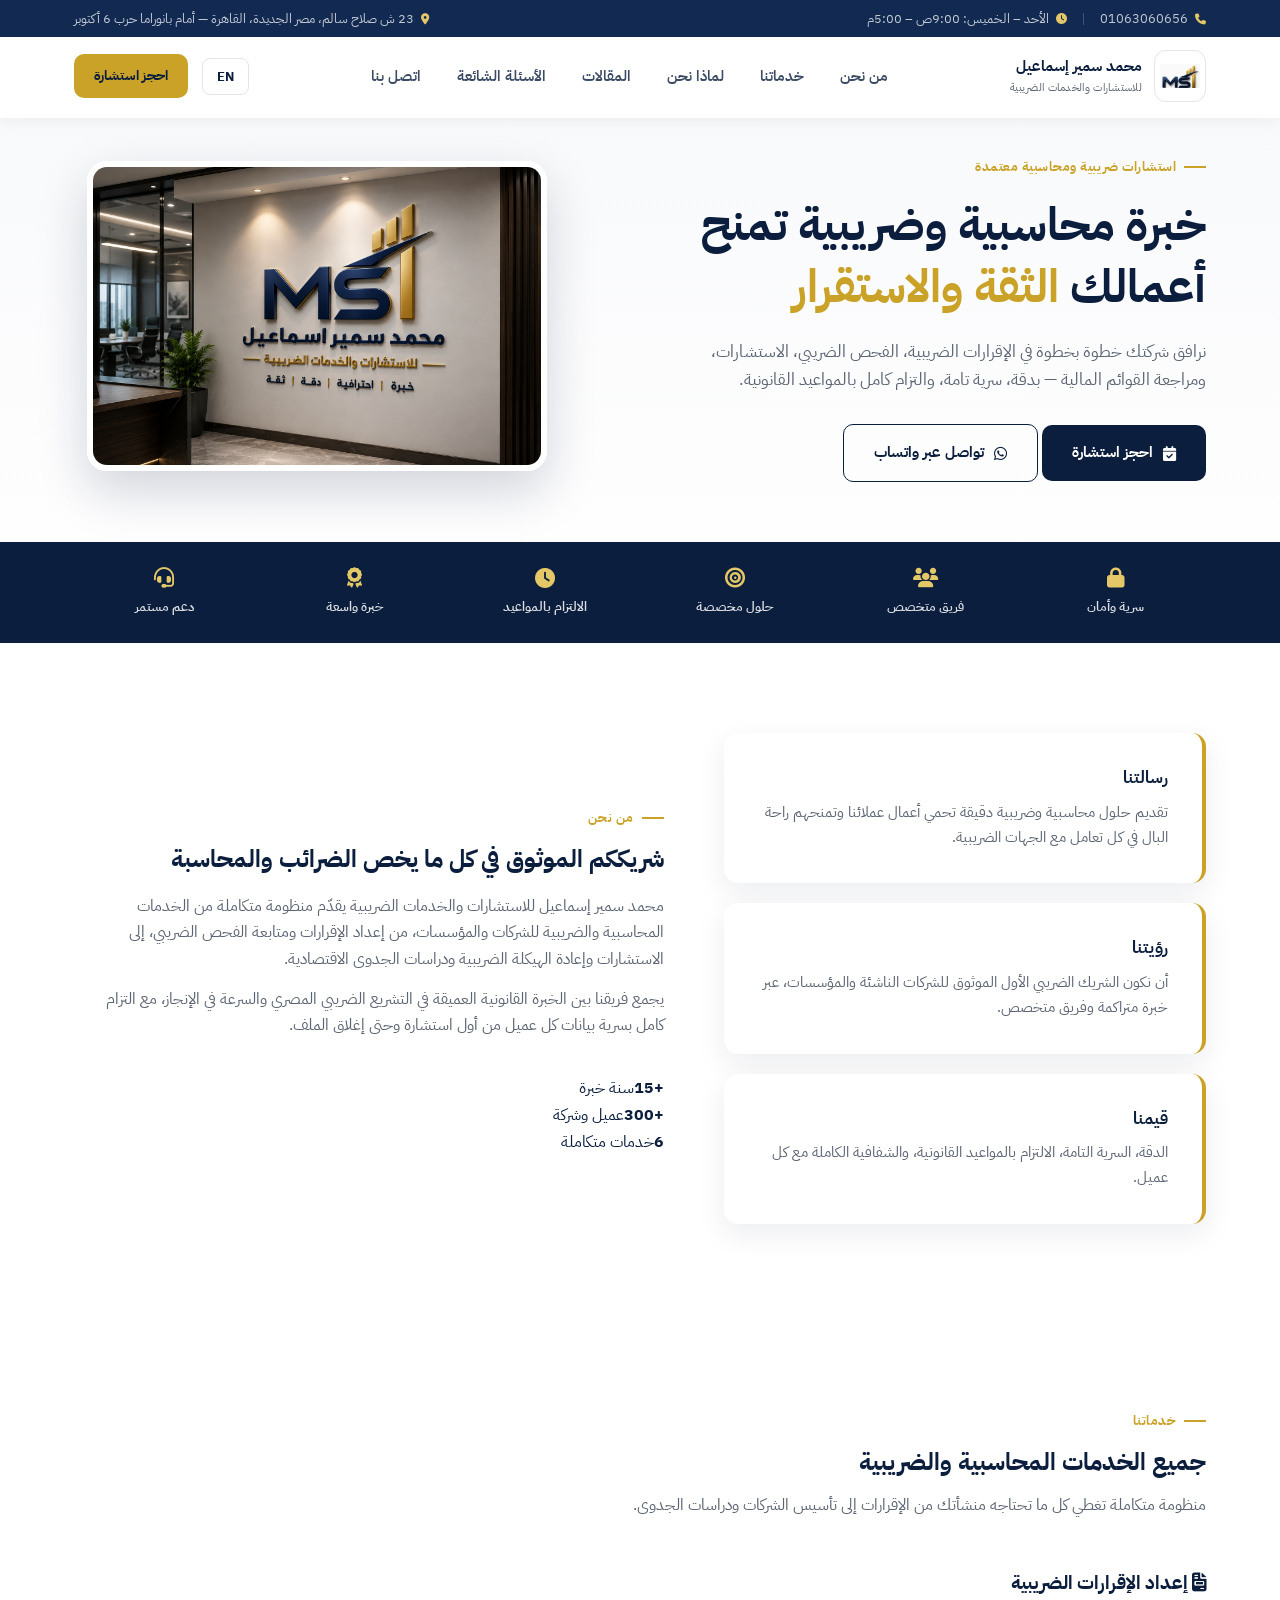
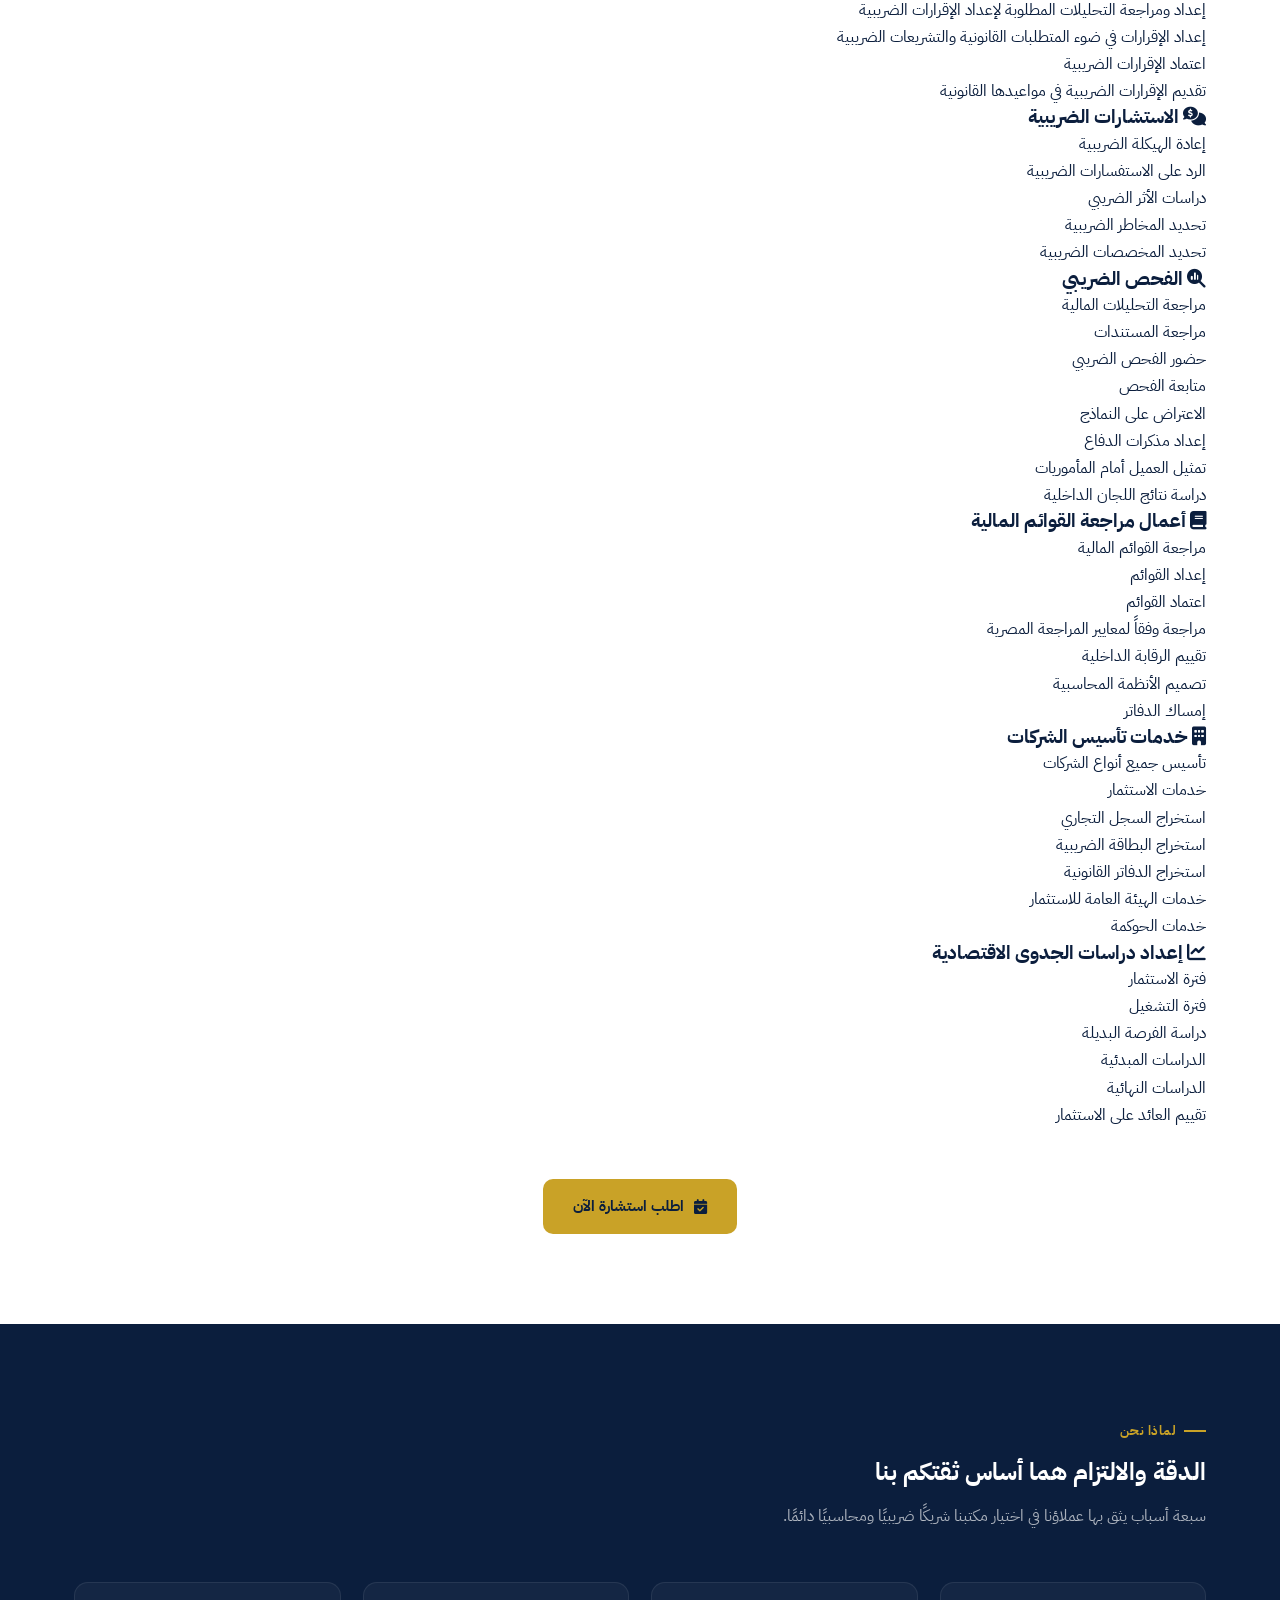
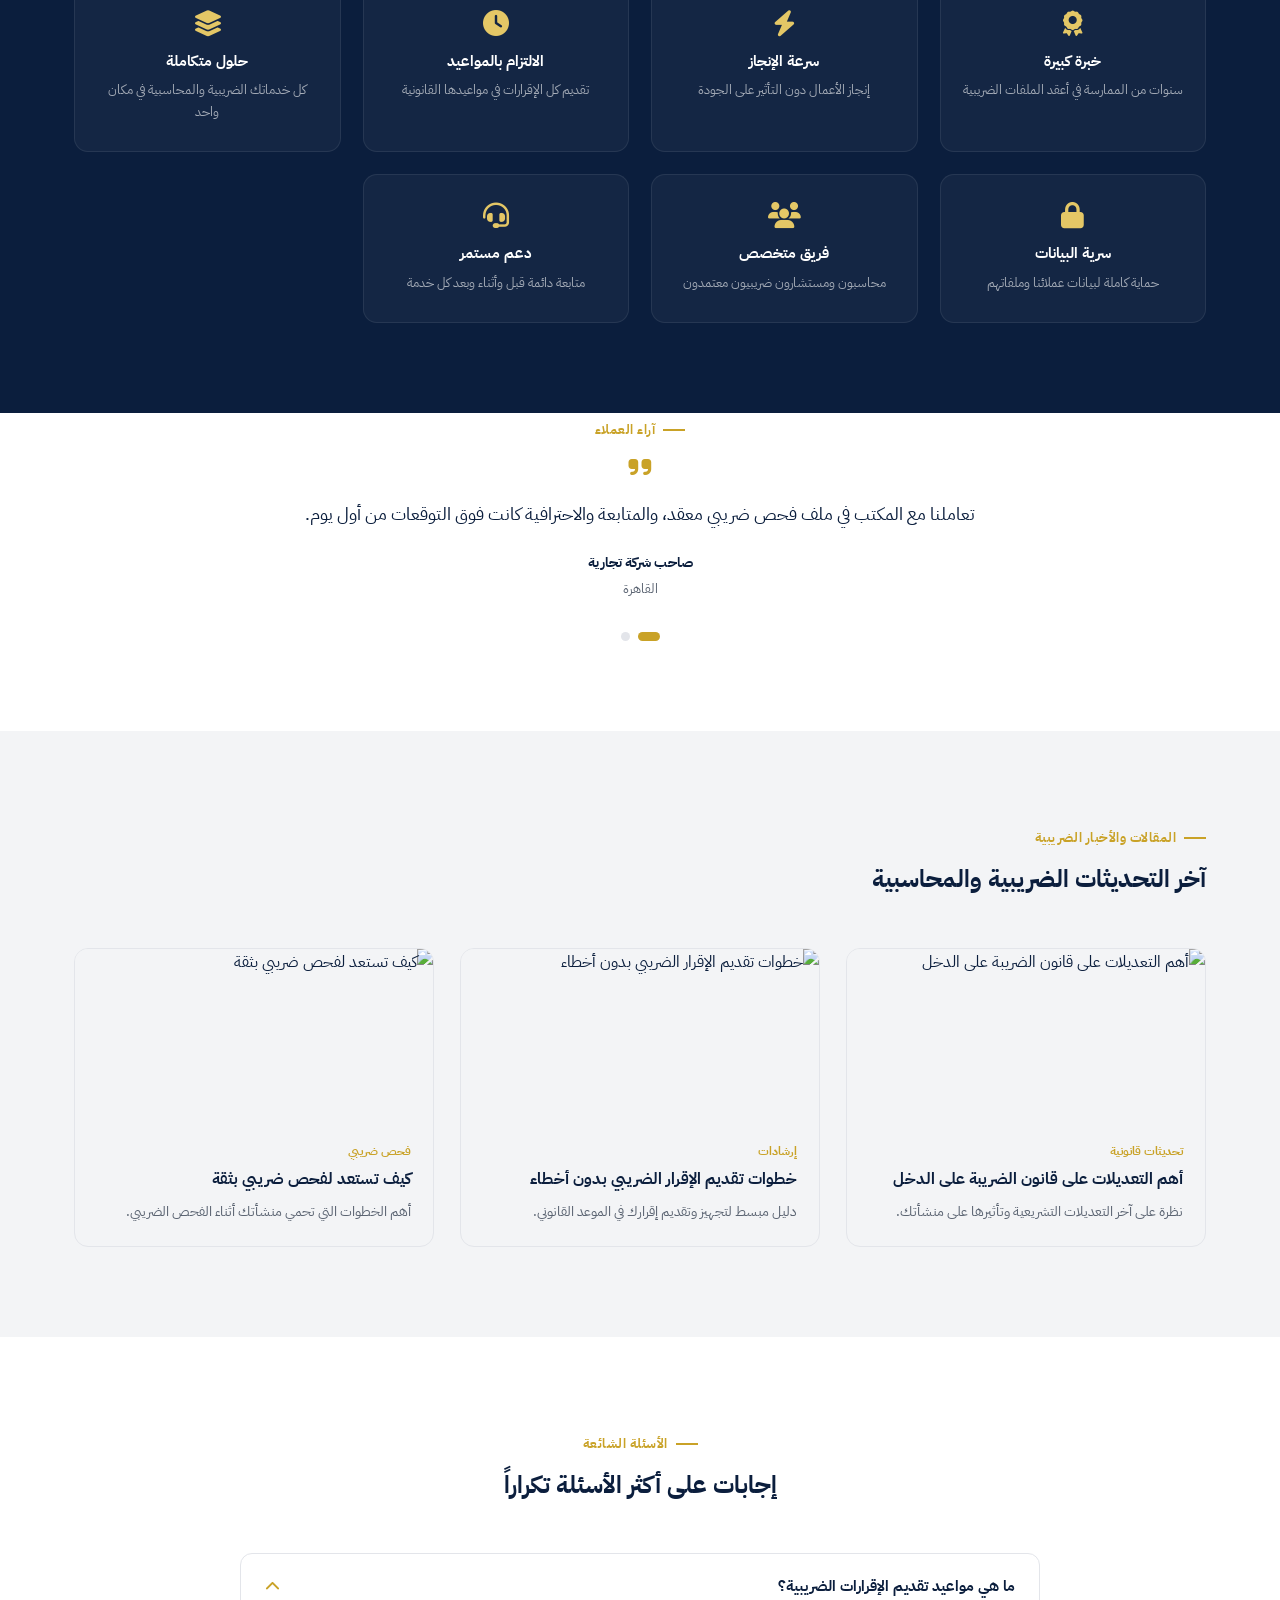
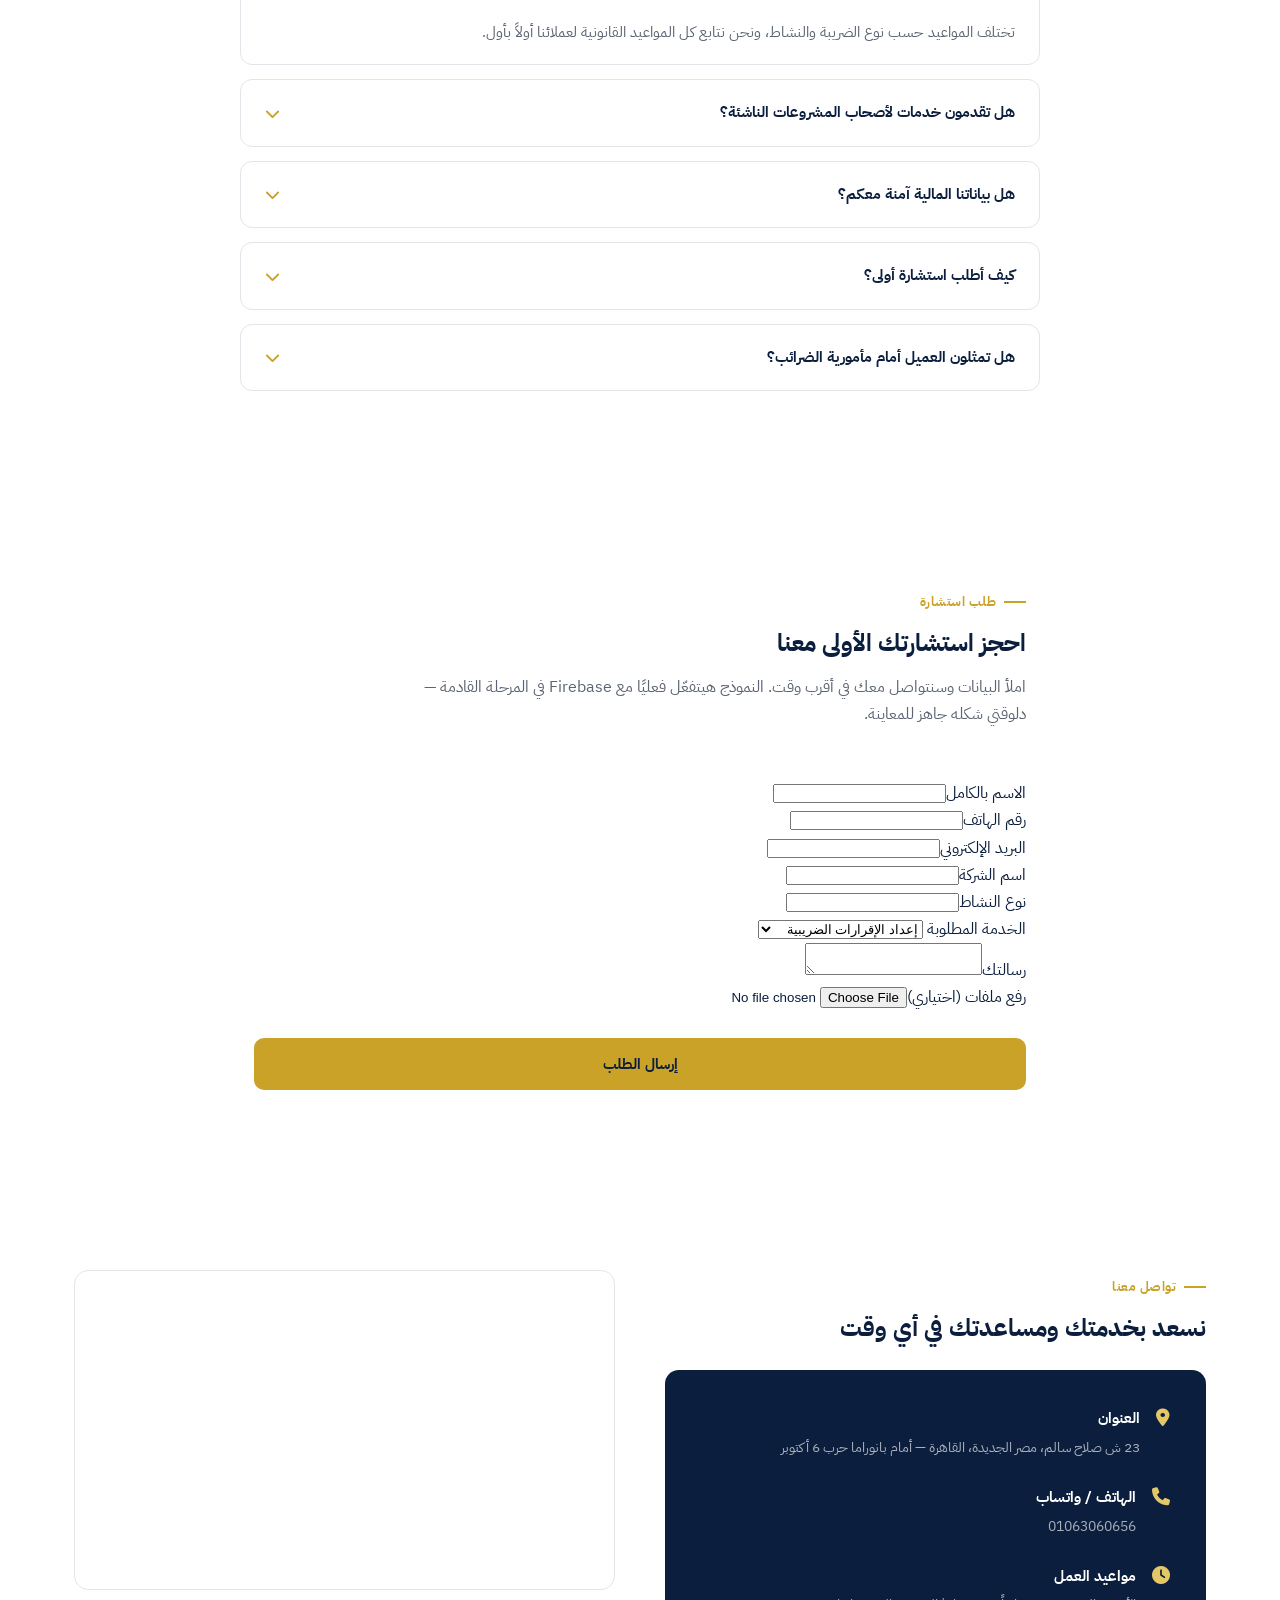
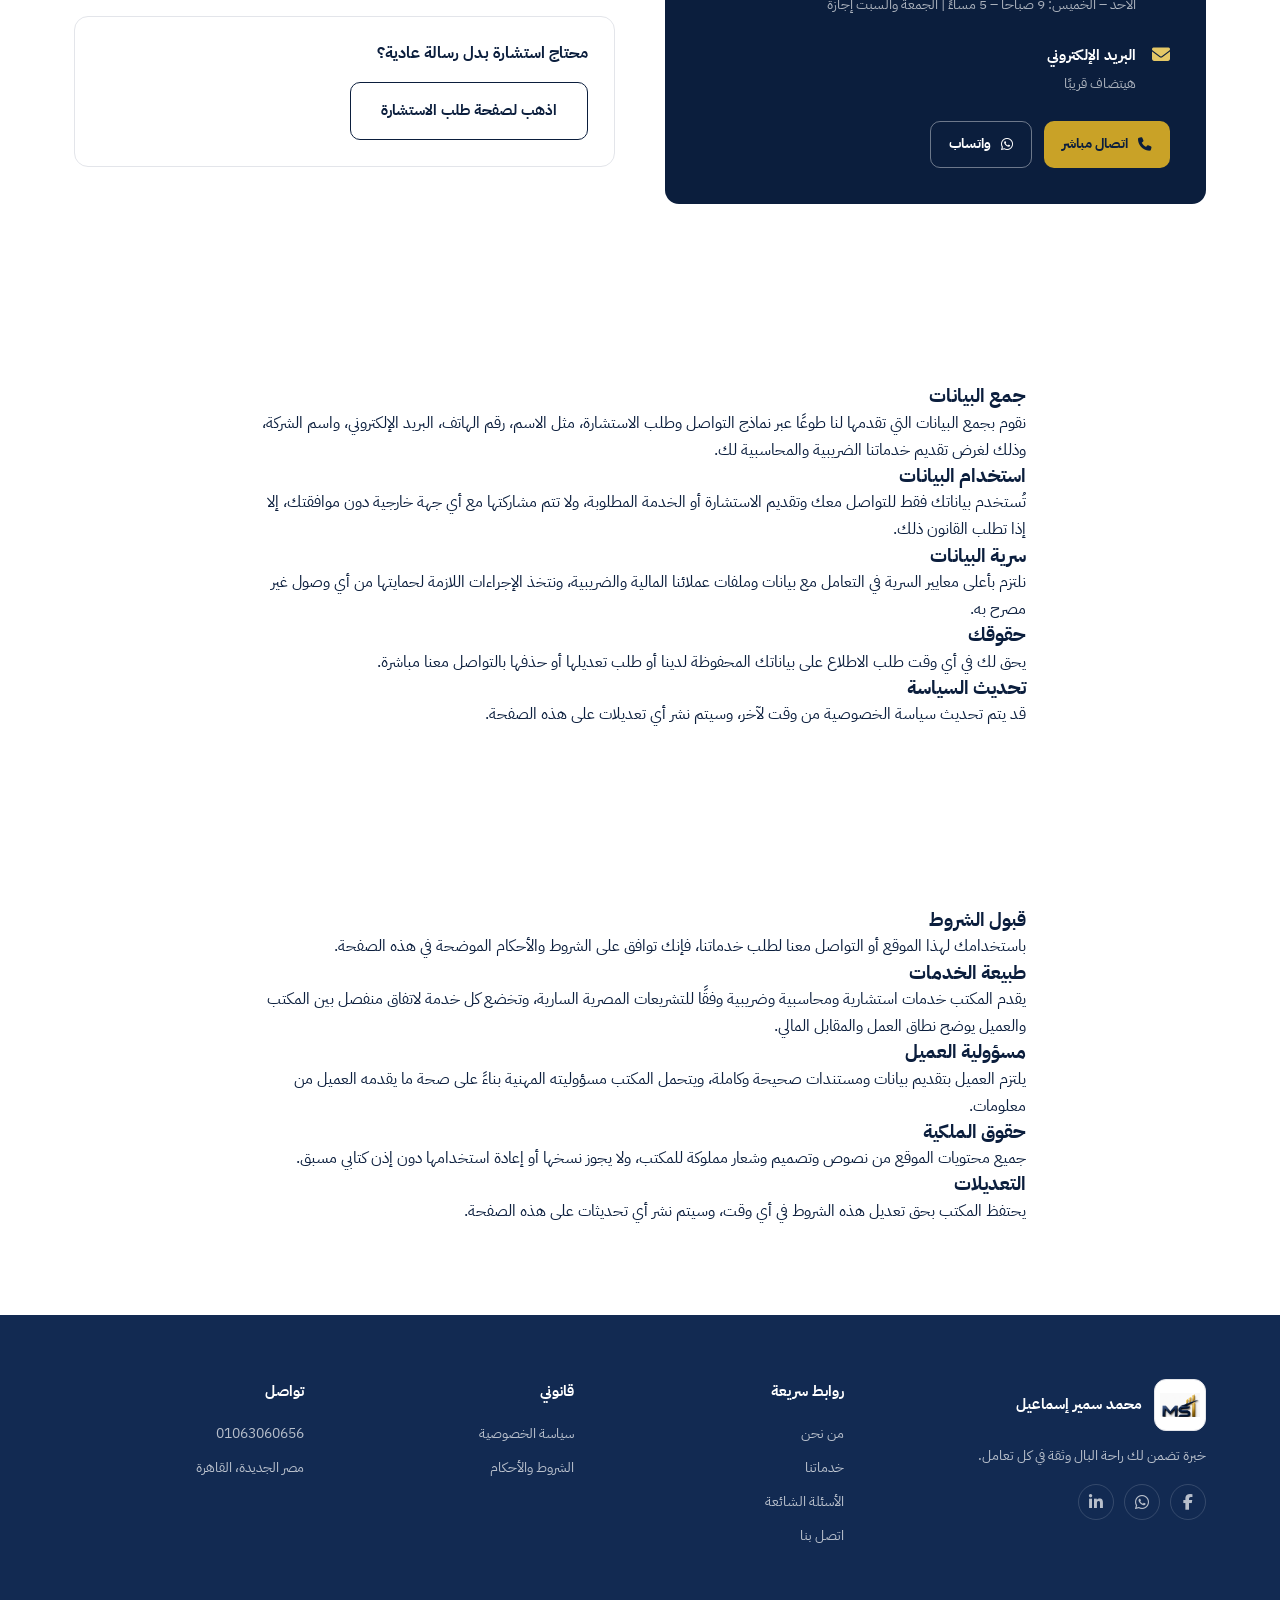
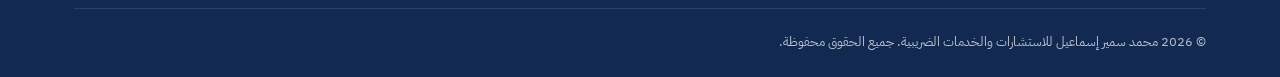
==== index.html @ 4982d49f "Add files via upload" ====
<!DOCTYPE html>
<html lang="ar" dir="rtl">
<head>
<meta charset="UTF-8">
<meta name="viewport" content="width=device-width, initial-scale=1.0">
<title>محمد سمير إسماعيل للاستشارات والخدمات الضريبية</title>
<meta name="description" content="خبرة محاسبية وضريبية تمنح أعمالك الثقة والاستقرار — إقرارات ضريبية، استشارات، فحص ضريبي، مراجعة قوائم مالية، تأسيس شركات، دراسات جدوى.">
<link rel="preconnect" href="https://fonts.googleapis.com">
<link href="https://fonts.googleapis.com/css2?family=IBM+Plex+Sans+Arabic:wght@300;400;500;600;700&display=swap" rel="stylesheet">
<link rel="stylesheet" href="https://cdnjs.cloudflare.com/ajax/libs/font-awesome/6.5.1/css/all.min.css">
<link rel="stylesheet" href="style.css">
<link rel="canonical" href="https://mohamed-samir-office.vercel.app/">
<meta property="og:type" content="website">
<meta property="og:title" content="محمد سمير إسماعيل للاستشارات والخدمات الضريبية">
<meta property="og:description" content="خبرة محاسبية وضريبية تمنح أعمالك الثقة والاستقرار — إقرارات ضريبية، استشارات، فحص ضريبي، مراجعة قوائم مالية، تأسيس شركات، ودراسات جدوى.">
<meta property="og:url" content="https://mohamed-samir-office.vercel.app/">
<meta property="og:locale" content="ar_EG">
<meta property="og:site_name" content="محمد سمير إسماعيل للاستشارات والخدمات الضريبية">
<meta name="twitter:card" content="summary_large_image">
<meta name="twitter:title" content="محمد سمير إسماعيل للاستشارات والخدمات الضريبية">
<meta name="twitter:description" content="خبرة محاسبية وضريبية تمنح أعمالك الثقة والاستقرار — إقرارات ضريبية، استشارات، فحص ضريبي، مراجعة قوائم مالية، تأسيس شركات، ودراسات جدوى.">

<script type="application/ld+json">
{
  "@context": "https://schema.org",
  "@type": "AccountingService",
  "name": "محمد سمير إسماعيل للاستشارات والخدمات الضريبية",
  "image": "https://mohamed-samir-office.vercel.app/logo.png",
  "telephone": "+201063060656",
  "address": {
    "@type": "PostalAddress",
    "streetAddress": "23 ش صلاح سالم، أمام بانوراما حرب 6 أكتوبر",
    "addressLocality": "مصر الجديدة، القاهرة",
    "addressCountry": "EG"
  },
  "openingHoursSpecification": {
    "@type": "OpeningHoursSpecification",
    "dayOfWeek": ["Sunday","Monday","Tuesday","Wednesday","Thursday"],
    "opens": "09:00",
    "closes": "17:00"
  },
  "url": "https://mohamed-samir-office.vercel.app/"
}
</script>
</head>
<body>

<!-- ===== HEADER ===== -->
<!-- ===== UTILITY BAR ===== -->
<div class="utility-bar">
  <div class="container utility-inner">
    <div class="utility-group">
      <a href="tel:01063060656"><i class="fa-solid fa-phone"></i> 01063060656</a>
      <span class="u-sep"></span>
      <span><i class="fa-solid fa-clock"></i> <span data-i18n="uHours">الأحد – الخميس: 9:00ص – 5:00م</span></span>
    </div>
    <div class="utility-group">
      <span><i class="fa-solid fa-location-dot"></i> <span data-i18n="uAddr">23 ش صلاح سالم، مصر الجديدة، القاهرة — أمام بانوراما حرب 6 أكتوبر</span></span>
    </div>
  </div>
</div>
<header id="siteHeader">
  <div class="container header-inner">
    <a href="#" class="logo">
      <div class="logo-mark"><img src="logo-icon.png" alt="محمد سمير إسماعيل"></div>
      <div class="logo-text">
        <strong data-i18n="brand1">محمد سمير إسماعيل</strong>
        <span data-i18n="brand2">للاستشارات والخدمات الضريبية</span>
      </div>
    </a>
    <nav class="main-nav" id="mainNav">
      <a href="#about" data-i18n="nav1">من نحن</a>
      <a href="#services" data-i18n="nav2">خدماتنا</a>
      <a href="#why" data-i18n="nav3">لماذا نحن</a>
      <a href="#articles" data-i18n="nav4">المقالات</a>
      <a href="#faq" data-i18n="nav5">الأسئلة الشائعة</a>
      <a href="#contact" data-i18n="nav6">اتصل بنا</a>
    </nav>
    <div class="header-actions">
      <button class="lang-toggle" id="langToggle">EN</button>
      <a href="#consult" class="btn btn-gold" style="padding:11px 20px;font-size:13.5px;" data-i18n="navCta">احجز استشارة</a>
      <button class="burger" id="burgerBtn"><i class="fa-solid fa-bars"></i></button>
    </div>
  </div>
</header>

<!-- ===== HERO ===== -->
<section class="hero-v2">
  <div class="container hero-grid-v2">
    <div class="hero-v2-text">
      <div class="eyebrow" data-i18n="heroEyebrow">استشارات ضريبية ومحاسبية معتمدة</div>
      <h1 data-i18n="heroTitle">خبرة محاسبية وضريبية تمنح أعمالك <em>الثقة والاستقرار</em></h1>
      <p class="lead" data-i18n="heroLead">نرافق شركتك خطوة بخطوة في الإقرارات الضريبية، الفحص الضريبي، الاستشارات، ومراجعة القوائم المالية — بدقة، سرية تامة، والتزام كامل بالمواعيد القانونية.</p>
      <div class="hero-cta">
        <a href="#consult" class="btn btn-navy" data-i18n="heroBtn1"><i class="fa-solid fa-calendar-check"></i> احجز استشارة</a>
        <a href="https://wa.me/201063060656" target="_blank" class="btn btn-outline-navy2" data-i18n="heroBtn2"><i class="fa-brands fa-whatsapp"></i> تواصل عبر واتساب</a>
      </div>
    </div>
    <div class="hero-v2-art">
      <img src="office-photo.png" alt="مكتب محمد سمير إسماعيل" class="hero-photo">
    </div>
  </div>
  <div class="hero-features">
    <div class="container hero-features-grid">
      <div class="hf-item"><i class="fa-solid fa-lock"></i><span data-i18n="hf1">سرية وأمان</span></div>
      <div class="hf-item"><i class="fa-solid fa-users"></i><span data-i18n="hf2">فريق متخصص</span></div>
      <div class="hf-item"><i class="fa-solid fa-bullseye"></i><span data-i18n="hf3">حلول مخصصة</span></div>
      <div class="hf-item"><i class="fa-solid fa-clock"></i><span data-i18n="hf4">الالتزام بالمواعيد</span></div>
      <div class="hf-item"><i class="fa-solid fa-award"></i><span data-i18n="hf5">خبرة واسعة</span></div>
      <div class="hf-item"><i class="fa-solid fa-headset"></i><span data-i18n="hf6">دعم مستمر</span></div>
    </div>
  </div>
</section>
<section class="section" id="about">
  <div class="container about-grid">
    <div class="about-cards">
      <div class="about-card">
        <h3 data-i18n="aboutCard1T">رسالتنا</h3>
        <p data-i18n="aboutCard1P">تقديم حلول محاسبية وضريبية دقيقة تحمي أعمال عملائنا وتمنحهم راحة البال في كل تعامل مع الجهات الضريبية.</p>
      </div>
      <div class="about-card">
        <h3 data-i18n="aboutCard2T">رؤيتنا</h3>
        <p data-i18n="aboutCard2P">أن نكون الشريك الضريبي الأول الموثوق للشركات الناشئة والمؤسسات، عبر خبرة متراكمة وفريق متخصص.</p>
      </div>
      <div class="about-card">
        <h3 data-i18n="aboutCard3T">قيمنا</h3>
        <p data-i18n="aboutCard3P">الدقة، السرية التامة، الالتزام بالمواعيد القانونية، والشفافية الكاملة مع كل عميل.</p>
      </div>
    </div>
    <div>
      <div class="eyebrow" data-i18n="aboutEyebrow">من نحن</div>
      <h2 data-i18n="aboutTitle">شريككم الموثوق في كل ما يخص الضرائب والمحاسبة</h2>
      <p style="color:var(--text-muted);margin-top:18px;font-size:15.5px;" data-i18n="aboutBody1">
        محمد سمير إسماعيل للاستشارات والخدمات الضريبية يقدّم منظومة متكاملة من الخدمات المحاسبية والضريبية للشركات والمؤسسات، من إعداد الإقرارات ومتابعة الفحص الضريبي، إلى الاستشارات وإعادة الهيكلة الضريبية ودراسات الجدوى الاقتصادية.
      </p>
      <p style="color:var(--text-muted);margin-top:14px;font-size:15.5px;" data-i18n="aboutBody2">
        يجمع فريقنا بين الخبرة القانونية العميقة في التشريع الضريبي المصري والسرعة في الإنجاز، مع التزام كامل بسرية بيانات كل عميل من أول استشارة وحتى إغلاق الملف.
      </p>
      <div class="hero-stats" style="margin-top:36px;">
        <div><strong>+15</strong><span data-i18n="stat1">سنة خبرة</span></div>
        <div><strong>+300</strong><span data-i18n="stat2">عميل وشركة</span></div>
        <div><strong>6</strong><span data-i18n="stat3">خدمات متكاملة</span></div>
      </div>
    </div>
  </div>
</section>
<section class="section" id="services">
  <div class="container">
    <div class="section-head">
      <div class="eyebrow" data-i18n="servicesEyebrow">خدماتنا</div>
      <h2 data-i18n="servicesTitle">جميع الخدمات المحاسبية والضريبية</h2>
      <p data-i18n="servicesLead">منظومة متكاملة تغطي كل ما تحتاجه منشأتك من الإقرارات إلى تأسيس الشركات ودراسات الجدوى.</p>
    </div>

    <div class="service-detail-block">
      <h3><i class="fa-solid fa-file-invoice"></i> <span data-i18n="sv1T">إعداد الإقرارات الضريبية</span></h3>
      <ul>
        <li data-i18n="sv1a">إعداد ومراجعة التحليلات المطلوبة لإعداد الإقرارات الضريبية</li>
        <li data-i18n="sv1b">إعداد الإقرارات في ضوء المتطلبات القانونية والتشريعات الضريبية</li>
        <li data-i18n="sv1c">اعتماد الإقرارات الضريبية</li>
        <li data-i18n="sv1d">تقديم الإقرارات الضريبية في مواعيدها القانونية</li>
      </ul>
    </div>

    <div class="service-detail-block">
      <h3><i class="fa-solid fa-comments-dollar"></i> <span data-i18n="sv2T">الاستشارات الضريبية</span></h3>
      <ul>
        <li data-i18n="sv2a">إعادة الهيكلة الضريبية</li>
        <li data-i18n="sv2b">الرد على الاستفسارات الضريبية</li>
        <li data-i18n="sv2c">دراسات الأثر الضريبي</li>
        <li data-i18n="sv2d">تحديد المخاطر الضريبية</li>
        <li data-i18n="sv2e">تحديد المخصصات الضريبية</li>
      </ul>
    </div>

    <div class="service-detail-block">
      <h3><i class="fa-solid fa-magnifying-glass-chart"></i> <span data-i18n="sv3T">الفحص الضريبي</span></h3>
      <ul>
        <li data-i18n="sv3a">مراجعة التحليلات المالية</li>
        <li data-i18n="sv3b">مراجعة المستندات</li>
        <li data-i18n="sv3c">حضور الفحص الضريبي</li>
        <li data-i18n="sv3d">متابعة الفحص</li>
        <li data-i18n="sv3e">الاعتراض على النماذج</li>
        <li data-i18n="sv3f">إعداد مذكرات الدفاع</li>
        <li data-i18n="sv3g">تمثيل العميل أمام المأموريات</li>
        <li data-i18n="sv3h">دراسة نتائج اللجان الداخلية</li>
      </ul>
    </div>

    <div class="service-detail-block">
      <h3><i class="fa-solid fa-book"></i> <span data-i18n="sv4T">أعمال مراجعة القوائم المالية</span></h3>
      <ul>
        <li data-i18n="sv4a">مراجعة القوائم المالية</li>
        <li data-i18n="sv4b">إعداد القوائم</li>
        <li data-i18n="sv4c">اعتماد القوائم</li>
        <li data-i18n="sv4d">مراجعة وفقاً لمعايير المراجعة المصرية</li>
        <li data-i18n="sv4e">تقييم الرقابة الداخلية</li>
        <li data-i18n="sv4f">تصميم الأنظمة المحاسبية</li>
        <li data-i18n="sv4g">إمساك الدفاتر</li>
      </ul>
    </div>

    <div class="service-detail-block">
      <h3><i class="fa-solid fa-building"></i> <span data-i18n="sv5T">خدمات تأسيس الشركات</span></h3>
      <ul>
        <li data-i18n="sv5a">تأسيس جميع أنواع الشركات</li>
        <li data-i18n="sv5b">خدمات الاستثمار</li>
        <li data-i18n="sv5c">استخراج السجل التجاري</li>
        <li data-i18n="sv5d">استخراج البطاقة الضريبية</li>
        <li data-i18n="sv5e">استخراج الدفاتر القانونية</li>
        <li data-i18n="sv5f">خدمات الهيئة العامة للاستثمار</li>
        <li data-i18n="sv5g">خدمات الحوكمة</li>
      </ul>
    </div>

    <div class="service-detail-block">
      <h3><i class="fa-solid fa-chart-line"></i> <span data-i18n="sv6T">إعداد دراسات الجدوى الاقتصادية</span></h3>
      <ul>
        <li data-i18n="sv6a">فترة الاستثمار</li>
        <li data-i18n="sv6b">فترة التشغيل</li>
        <li data-i18n="sv6c">دراسة الفرصة البديلة</li>
        <li data-i18n="sv6d">الدراسات المبدئية</li>
        <li data-i18n="sv6e">الدراسات النهائية</li>
        <li data-i18n="sv6f">تقييم العائد على الاستثمار</li>
      </ul>
    </div>

    <div style="text-align:center;margin-top:50px;">
      <a href="#consult" class="btn btn-gold" data-i18n="servicesCta"><i class="fa-solid fa-calendar-check"></i> اطلب استشارة الآن</a>
    </div>
  </div>
</section>
<section class="section why" id="why">
  <div class="container">
    <div class="section-head">
      <div class="eyebrow" data-i18n="whyEyebrow">لماذا نحن</div>
      <h2 data-i18n="whyTitle">الدقة والالتزام هما أساس ثقتكم بنا</h2>
      <p data-i18n="whyLead">سبعة أسباب يثق بها عملاؤنا في اختيار مكتبنا شريكًا ضريبيًا ومحاسبيًا دائمًا.</p>
    </div>
    <div class="why-grid">
      <div class="why-card"><i class="fa-solid fa-award"></i><h3 data-i18n="w1T">خبرة كبيرة</h3><p data-i18n="w1P">سنوات من الممارسة في أعقد الملفات الضريبية</p></div>
      <div class="why-card"><i class="fa-solid fa-bolt"></i><h3 data-i18n="w2T">سرعة الإنجاز</h3><p data-i18n="w2P">إنجاز الأعمال دون التأثير على الجودة</p></div>
      <div class="why-card"><i class="fa-solid fa-clock"></i><h3 data-i18n="w3T">الالتزام بالمواعيد</h3><p data-i18n="w3P">تقديم كل الإقرارات في مواعيدها القانونية</p></div>
      <div class="why-card"><i class="fa-solid fa-layer-group"></i><h3 data-i18n="w4T">حلول متكاملة</h3><p data-i18n="w4P">كل خدماتك الضريبية والمحاسبية في مكان واحد</p></div>
      <div class="why-card"><i class="fa-solid fa-lock"></i><h3 data-i18n="w5T">سرية البيانات</h3><p data-i18n="w5P">حماية كاملة لبيانات عملائنا وملفاتهم</p></div>
      <div class="why-card"><i class="fa-solid fa-users"></i><h3 data-i18n="w6T">فريق متخصص</h3><p data-i18n="w6P">محاسبون ومستشارون ضريبيون معتمدون</p></div>
      <div class="why-card"><i class="fa-solid fa-headset"></i><h3 data-i18n="w7T">دعم مستمر</h3><p data-i18n="w7P">متابعة دائمة قبل وأثناء وبعد كل خدمة</p></div>
    </div>
  </div>
</section>
<section class="section" style="padding-top:0;">
  <div class="container testi-wrap">
    <div class="eyebrow" style="justify-content:center;" data-i18n="testiEyebrow">آراء العملاء</div>
    <div id="testiSlider">
      <div class="testi-slide active">
        <i class="fa-solid fa-quote-right quote"></i>
        <p data-i18n="t1">تعاملنا مع المكتب في ملف فحص ضريبي معقد، والمتابعة والاحترافية كانت فوق التوقعات من أول يوم.</p>
        <div class="testi-name"><strong data-i18n="t1n">صاحب شركة تجارية</strong><span data-i18n="t1r">القاهرة</span></div>
      </div>
      <div class="testi-slide">
        <i class="fa-solid fa-quote-right quote"></i>
        <p data-i18n="t2">دقة في إعداد الإقرارات والتزام تام بالمواعيد، ما وفر علينا وقت ومجهود كبير كل ربع سنة.</p>
        <div class="testi-name"><strong data-i18n="t2n">مدير مالي</strong><span data-i18n="t2r">مصر الجديدة</span></div>
      </div>
    </div>
    <div class="testi-dots" id="testiDots"></div>
  </div>
</section>
<section class="section faq" id="articles">
  <div class="container">
    <div class="section-head">
      <div class="eyebrow" data-i18n="artEyebrow">المقالات والأخبار الضريبية</div>
      <h2 data-i18n="artTitle">آخر التحديثات الضريبية والمحاسبية</h2>
    </div>
    <div class="articles-grid">
      <div class="article-card">
        <div class="article-thumb"><img src="https://picsum.photos/seed/tax-law/600/400" alt="أهم التعديلات على قانون الضريبة على الدخل" loading="lazy"></div>
        <div class="article-body">
          <span class="article-tag" data-i18n="art1tag">تحديثات قانونية</span>
          <h3 data-i18n="art1T">أهم التعديلات على قانون الضريبة على الدخل</h3>
          <p data-i18n="art1P">نظرة على آخر التعديلات التشريعية وتأثيرها على منشأتك.</p>
        </div>
      </div>
      <div class="article-card">
        <div class="article-thumb"><img src="https://picsum.photos/seed/tax-return/600/400" alt="خطوات تقديم الإقرار الضريبي بدون أخطاء" loading="lazy"></div>
        <div class="article-body">
          <span class="article-tag" data-i18n="art2tag">إرشادات</span>
          <h3 data-i18n="art2T">خطوات تقديم الإقرار الضريبي بدون أخطاء</h3>
          <p data-i18n="art2P">دليل مبسط لتجهيز وتقديم إقرارك في الموعد القانوني.</p>
        </div>
      </div>
      <div class="article-card">
        <div class="article-thumb"><img src="https://picsum.photos/seed/tax-audit/600/400" alt="كيف تستعد لفحص ضريبي بثقة" loading="lazy"></div>
        <div class="article-body">
          <span class="article-tag" data-i18n="art3tag">فحص ضريبي</span>
          <h3 data-i18n="art3T">كيف تستعد لفحص ضريبي بثقة</h3>
          <p data-i18n="art3P">أهم الخطوات التي تحمي منشأتك أثناء الفحص الضريبي.</p>
        </div>
      </div>
    </div>
  </div>
</section>
<section class="section" id="faq">
  <div class="container">
    <div class="section-head" style="margin-inline:auto;text-align:center;">
      <div class="eyebrow" style="justify-content:center;" data-i18n="faqEyebrow">الأسئلة الشائعة</div>
      <h2 data-i18n="faqTitle">إجابات على أكثر الأسئلة تكراراً</h2>
    </div>
    <div class="faq-list">
      <div class="faq-item open">
        <div class="faq-q"><span data-i18n="faq1q">ما هي مواعيد تقديم الإقرارات الضريبية؟</span><i class="fa-solid fa-chevron-down"></i></div>
        <div class="faq-a"><p data-i18n="faq1a">تختلف المواعيد حسب نوع الضريبة والنشاط، ونحن نتابع كل المواعيد القانونية لعملائنا أولاً بأول.</p></div>
      </div>
      <div class="faq-item">
        <div class="faq-q"><span data-i18n="faq2q">هل تقدمون خدمات لأصحاب المشروعات الناشئة؟</span><i class="fa-solid fa-chevron-down"></i></div>
        <div class="faq-a"><p data-i18n="faq2a">نعم، نقدم خدمات تأسيس متكاملة واستشارات ضريبية مناسبة لحجم كل نشاط.</p></div>
      </div>
      <div class="faq-item">
        <div class="faq-q"><span data-i18n="faq3q">هل بياناتنا المالية آمنة معكم؟</span><i class="fa-solid fa-chevron-down"></i></div>
        <div class="faq-a"><p data-i18n="faq3a">سرية البيانات من أهم أولوياتنا، ونلتزم بأعلى معايير حماية بيانات عملائنا.</p></div>
      </div>
      <div class="faq-item">
        <div class="faq-q"><span data-i18n="faq4q">كيف أطلب استشارة أولى؟</span><i class="fa-solid fa-chevron-down"></i></div>
        <div class="faq-a"><p data-i18n="faq4a">تقدر تملأ نموذج طلب الاستشارة من صفحة "طلب استشارة" أو تتواصل معنا مباشرة على واتساب.</p></div>
      </div>
      <div class="faq-item">
        <div class="faq-q"><span data-i18n="faq5q">هل تمثلون العميل أمام مأمورية الضرائب؟</span><i class="fa-solid fa-chevron-down"></i></div>
        <div class="faq-a"><p data-i18n="faq5a">نعم، نتابع الفحص الضريبي بالكامل ونمثل العميل أمام المأموريات المختصة.</p></div>
      </div>
    </div>
  </div>
</section>
<section class="section" id="consult">
  <div class="container" style="max-width:820px;">
    <div class="section-head">
      <div class="eyebrow" data-i18n="consultEyebrow">طلب استشارة</div>
      <h2 data-i18n="consultTitle">احجز استشارتك الأولى معنا</h2>
      <p data-i18n="consultLead">املأ البيانات وسنتواصل معك في أقرب وقت. النموذج هيتفعّل فعليًا مع Firebase في المرحلة القادمة — دلوقتي شكله جاهز للمعاينة.</p>
    </div>
    <form onsubmit="event.preventDefault(); alert('سيتم تفعيل الإرسال الفعلي بعد ربط Firebase في المرحلة القادمة');">
      <div class="form-grid">
        <div class="form-field"><label data-i18n="fName">الاسم بالكامل</label><input type="text" required></div>
        <div class="form-field"><label data-i18n="fPhone">رقم الهاتف</label><input type="tel" required></div>
        <div class="form-field"><label data-i18n="fEmail">البريد الإلكتروني</label><input type="email"></div>
        <div class="form-field"><label data-i18n="fCompany">اسم الشركة</label><input type="text"></div>
        <div class="form-field"><label data-i18n="fActivity">نوع النشاط</label><input type="text"></div>
        <div class="form-field">
          <label data-i18n="fService">الخدمة المطلوبة</label>
          <select>
            <option data-i18n="s1T">إعداد الإقرارات الضريبية</option>
            <option data-i18n="s2T">الاستشارات الضريبية</option>
            <option data-i18n="s3T">الفحص الضريبي</option>
            <option data-i18n="s4T">مراجعة القوائم المالية</option>
            <option data-i18n="s5T">تأسيس الشركات</option>
            <option data-i18n="s6T">دراسات الجدوى الاقتصادية</option>
          </select>
        </div>
        <div class="form-field full"><label data-i18n="fMessage">رسالتك</label><textarea></textarea></div>
        <div class="form-field full"><label data-i18n="fFile">رفع ملفات (اختياري)</label><input type="file"></div>
      </div>
      <button type="submit" class="btn btn-gold full" style="margin-top:26px;width:100%;" data-i18n="fSubmit">إرسال الطلب</button>
    </form>
  </div>
</section>
<section class="section" id="contact">
  <div class="container contact-grid">
    <div>
      <div class="eyebrow" data-i18n="contactEyebrow">تواصل معنا</div>
      <h2 style="margin-bottom:26px;" data-i18n="contactTitle">نسعد بخدمتك ومساعدتك في أي وقت</h2>
      <div class="contact-info-card">
        <div class="contact-row">
          <i class="fa-solid fa-location-dot"></i>
          <div><strong data-i18n="cAddrT">العنوان</strong><span data-i18n="cAddr">23 ش صلاح سالم، مصر الجديدة، القاهرة — أمام بانوراما حرب 6 أكتوبر</span></div>
        </div>
        <div class="contact-row">
          <i class="fa-solid fa-phone"></i>
          <div><strong data-i18n="cPhoneT">الهاتف / واتساب</strong><span>01063060656</span></div>
        </div>
        <div class="contact-row">
          <i class="fa-solid fa-clock"></i>
          <div><strong data-i18n="cHoursT">مواعيد العمل</strong><span data-i18n="cHours">الأحد – الخميس: 9 صباحاً – 5 مساءً | الجمعة والسبت إجازة</span></div>
        </div>
        <div class="contact-row">
          <i class="fa-solid fa-envelope"></i>
          <div><strong data-i18n="cEmailT">البريد الإلكتروني</strong><span data-i18n="cEmailSoon">هيتضاف قريبًا</span></div>
        </div>
        <div class="contact-btns">
          <a href="tel:01063060656" class="btn btn-gold" style="padding:11px 18px;font-size:13.5px;"><i class="fa-solid fa-phone"></i> <span data-i18n="callBtn">اتصال مباشر</span></a>
          <a href="https://wa.me/201063060656" target="_blank" class="btn btn-outline-navy" style="padding:11px 18px;font-size:13.5px;border-color:rgba(255,255,255,.4);color:#fff;"><i class="fa-brands fa-whatsapp"></i> واتساب</a>
        </div>
      </div>
    </div>
    <div>
      <div class="map-box">
        <iframe src="https://www.google.com/maps?q=مصر الجديدة القاهرة&output=embed" loading="lazy"></iframe>
      </div>
      <div style="margin-top:26px;background:var(--white);border-radius:var(--radius);padding:26px;border:1px solid var(--gray-line);">
        <h3 style="font-size:16px;margin-bottom:8px;" data-i18n="wantConsult">محتاج استشارة بدل رسالة عادية؟</h3>
        <a href="#consult" class="btn btn-outline-navy" style="margin-top:10px;" data-i18n="goConsult">اذهب لصفحة طلب الاستشارة</a>
      </div>
    </div>
  </div>
</section>
<section class="section" id="privacy">
  <div class="container legal-body" style="max-width:820px;">
    <h3 data-i18n="p1T">جمع البيانات</h3>
    <p data-i18n="p1P">نقوم بجمع البيانات التي تقدمها لنا طوعًا عبر نماذج التواصل وطلب الاستشارة، مثل الاسم، رقم الهاتف، البريد الإلكتروني، واسم الشركة، وذلك لغرض تقديم خدماتنا الضريبية والمحاسبية لك.</p>
    <h3 data-i18n="p2T">استخدام البيانات</h3>
    <p data-i18n="p2P">تُستخدم بياناتك فقط للتواصل معك وتقديم الاستشارة أو الخدمة المطلوبة، ولا تتم مشاركتها مع أي جهة خارجية دون موافقتك، إلا إذا تطلب القانون ذلك.</p>
    <h3 data-i18n="p3T">سرية البيانات</h3>
    <p data-i18n="p3P">نلتزم بأعلى معايير السرية في التعامل مع بيانات وملفات عملائنا المالية والضريبية، ونتخذ الإجراءات اللازمة لحمايتها من أي وصول غير مصرح به.</p>
    <h3 data-i18n="p4T">حقوقك</h3>
    <p data-i18n="p4P">يحق لك في أي وقت طلب الاطلاع على بياناتك المحفوظة لدينا أو طلب تعديلها أو حذفها بالتواصل معنا مباشرة.</p>
    <h3 data-i18n="p5T">تحديث السياسة</h3>
    <p data-i18n="p5P">قد يتم تحديث سياسة الخصوصية من وقت لآخر، وسيتم نشر أي تعديلات على هذه الصفحة.</p>
  </div>
</section>
<section class="section" id="terms">
  <div class="container legal-body" style="max-width:820px;">
    <h3 data-i18n="tm1T">قبول الشروط</h3>
    <p data-i18n="tm1P">باستخدامك لهذا الموقع أو التواصل معنا لطلب خدماتنا، فإنك توافق على الشروط والأحكام الموضحة في هذه الصفحة.</p>
    <h3 data-i18n="tm2T">طبيعة الخدمات</h3>
    <p data-i18n="tm2P">يقدم المكتب خدمات استشارية ومحاسبية وضريبية وفقًا للتشريعات المصرية السارية، وتخضع كل خدمة لاتفاق منفصل بين المكتب والعميل يوضح نطاق العمل والمقابل المالي.</p>
    <h3 data-i18n="tm3T">مسؤولية العميل</h3>
    <p data-i18n="tm3P">يلتزم العميل بتقديم بيانات ومستندات صحيحة وكاملة، ويتحمل المكتب مسؤوليته المهنية بناءً على صحة ما يقدمه العميل من معلومات.</p>
    <h3 data-i18n="tm4T">حقوق الملكية</h3>
    <p data-i18n="tm4P">جميع محتويات الموقع من نصوص وتصميم وشعار مملوكة للمكتب، ولا يجوز نسخها أو إعادة استخدامها دون إذن كتابي مسبق.</p>
    <h3 data-i18n="tm5T">التعديلات</h3>
    <p data-i18n="tm5P">يحتفظ المكتب بحق تعديل هذه الشروط في أي وقت، وسيتم نشر أي تحديثات على هذه الصفحة.</p>
  </div>
</section>
<footer>
  <div class="container">
    <div class="footer-grid">
      <div>
        <div class="logo">
          <div class="logo-mark"><img src="logo-icon.png" alt="محمد سمير إسماعيل"></div>
          <div class="logo-text"><strong style="color:#fff;" data-i18n="brand1">محمد سمير إسماعيل</strong></div>
        </div>
        <p style="font-size:13.5px;margin-top:14px;" data-i18n="footerNote">خبرة تضمن لك راحة البال وثقة في كل تعامل.</p>
        <div class="footer-social">
          <a href="#"><i class="fa-brands fa-facebook-f"></i></a>
          <a href="#"><i class="fa-brands fa-whatsapp"></i></a>
          <a href="#"><i class="fa-brands fa-linkedin-in"></i></a>
        </div>
      </div>
      <div>
        <h4 data-i18n="fCol1">روابط سريعة</h4>
        <ul>
          <li><a href="#about" data-i18n="nav1">من نحن</a></li>
          <li><a href="#services" data-i18n="nav2">خدماتنا</a></li>
          <li><a href="#faq" data-i18n="nav5">الأسئلة الشائعة</a></li>
          <li><a href="#contact" data-i18n="nav6">اتصل بنا</a></li>
        </ul>
      </div>
      <div>
        <h4 data-i18n="fCol2">قانوني</h4>
        <ul>
          <li><a href="#privacy" data-i18n="fPrivacy">سياسة الخصوصية</a></li>
          <li><a href="#terms" data-i18n="fTerms">الشروط والأحكام</a></li>
        </ul>
      </div>
      <div>
        <h4 data-i18n="fCol3">تواصل</h4>
        <ul>
          <li>01063060656</li>
          <li data-i18n="cAddrShort">مصر الجديدة، القاهرة</li>
        </ul>
      </div>
    </div>
    <div class="footer-bottom">
      <span data-i18n="rights">© 2026 محمد سمير إسماعيل للاستشارات والخدمات الضريبية. جميع الحقوق محفوظة.</span>
    </div>
  </div>
</footer>


<script>
window.i18n = {
  brand1:["محمد سمير إسماعيل","Mohamed Samir Ismail"],
  brand2:["للاستشارات والخدمات الضريبية","Tax Consultancy & Services"],
  nav1:["من نحن","About"],
  nav2:["خدماتنا","Services"],
  nav3:["لماذا نحن","Why Us"],
  nav4:["المقالات","Articles"],
  nav5:["الأسئلة الشائعة","FAQ"],
  nav6:["اتصل بنا","Contact"],
  navCta:["احجز استشارة","Book a Consultation"],
  heroEyebrow:["استشارات ضريبية ومحاسبية معتمدة","Certified Tax & Accounting Consultancy"],
  heroTitle:["خبرة محاسبية وضريبية تمنح أعمالك <em>الثقة والاستقرار</em>","Accounting & tax expertise that gives your business <em>trust and stability</em>"],
  heroLead:["نرافق شركتك خطوة بخطوة في الإقرارات الضريبية، الفحص الضريبي، الاستشارات، ومراجعة القوائم المالية — بدقة، سرية تامة، والتزام كامل بالمواعيد القانونية.","We guide your company through tax returns, tax audits, consulting, and financial statement review — with precision, full confidentiality, and strict legal deadlines."],
  heroBtn1:["احجز استشارة","Book a Consultation"],
  heroBtn2:["تواصل عبر واتساب","Chat on WhatsApp"],
  hf1:["سرية وأمان","Confidentiality & Security"],
  hf2:["فريق متخصص","Specialized Team"],
  hf3:["حلول مخصصة","Tailored Solutions"],
  hf4:["الالتزام بالمواعيد","On-Time Delivery"],
  hf5:["خبرة واسعة","Extensive Experience"],
  hf6:["دعم مستمر","Ongoing Support"],
  uHours:["الأحد – الخميس: 9:00ص – 5:00م","Sun – Thu: 9:00 AM – 5:00 PM"],
  uAddr:["23 ش صلاح سالم، مصر الجديدة، القاهرة — أمام بانوراما حرب 6 أكتوبر","23 Salah Salem St., Heliopolis, Cairo — opposite Panorama October War"],
  aboutEyebrow:["من نحن","About Us"],
  aboutTitle:["شريككم الموثوق في كل ما يخص الضرائب والمحاسبة","Your trusted partner in tax and accounting"],
  aboutBody:["محمد سمير إسماعيل للاستشارات والخدمات الضريبية يقدّم منظومة متكاملة من الخدمات المحاسبية والضريبية للشركات والمؤسسات، من إعداد الإقرارات ومتابعة الفحص الضريبي، إلى الاستشارات وإعادة الهيكلة الضريبية ودراسات الجدوى الاقتصادية — بفريق متخصص يجمع بين الدقة القانونية والسرعة في الإنجاز.",
    "The office offers a complete suite of accounting and tax services for companies and institutions — from tax return preparation and audit follow-up to consulting, tax restructuring, and feasibility studies — delivered by a specialized team combining legal precision with speed."],
  aboutCard1T:["رسالتنا","Our Mission"],
  aboutCard1P:["تقديم حلول محاسبية وضريبية دقيقة تحمي أعمال عملائنا وتمنحهم راحة البال في كل تعامل مع الجهات الضريبية.","Delivering precise accounting and tax solutions that protect our clients' businesses."],
  aboutCard2T:["رؤيتنا","Our Vision"],
  aboutCard2P:["أن نكون الشريك الضريبي الأول الموثوق للشركات الناشئة والمؤسسات، عبر خبرة متراكمة وفريق متخصص.","To be the leading trusted tax partner for startups and institutions."],
  servicesEyebrow:["خدماتنا","Our Services"],
  servicesTitle:["جميع الخدمات المحاسبية والضريبية","All Accounting & Tax Services"],
  servicesLead:["منظومة متكاملة تغطي كل ما تحتاجه منشأتك من الإقرارات إلى تأسيس الشركات ودراسات الجدوى.","A complete system covering everything your business needs, from returns to company formation and feasibility studies."],
  s1T:["إعداد الإقرارات الضريبية","Tax Return Preparation"],
  s1P:["إعداد ومراجعة واعتماد الإقرارات الضريبية وتقديمها في مواعيدها القانونية.","Preparing, reviewing, approving, and filing tax returns on time."],
  s2T:["الاستشارات الضريبية","Tax Consulting"],
  s2P:["إعادة الهيكلة الضريبية، دراسات الأثر، وتحديد المخاطر والمخصصات الضريبية.","Tax restructuring, impact studies, and risk/provision assessment."],
  s3T:["الفحص الضريبي","Tax Audit"],
  s3P:["حضور ومتابعة الفحص، الاعتراض على النماذج، وتمثيل العميل أمام المأموريات.","Audit attendance, form objections, and client representation."],
  s4T:["مراجعة القوائم المالية","Financial Statement Review"],
  s4P:["مراجعة وإعداد القوائم المالية وفقاً لمعايير المراجعة المصرية وتقييم الرقابة الداخلية.","Reviewing financial statements per Egyptian auditing standards."],
  s5T:["تأسيس الشركات","Company Formation"],
  s5P:["تأسيس جميع أنواع الشركات، استخراج السجل التجاري والبطاقة الضريبية، وخدمات الاستثمار.","Forming all company types, commercial registry and tax card issuance."],
  s6T:["دراسات الجدوى الاقتصادية","Feasibility Studies"],
  s6P:["دراسات مبدئية ونهائية لفترتي الاستثمار والتشغيل، وتقييم العائد على الاستثمار.","Preliminary and final studies for investment ROI."],
  moreLink:["التفاصيل","Details"],
  whyEyebrow:["لماذا نحن","Why Us"],
  whyTitle:["الدقة والالتزام هما أساس ثقتكم بنا","Precision and commitment are the basis of your trust in us"],
  w1T:["خبرة كبيرة","Deep Experience"],
  w1P:["سنوات من الممارسة في أعقد الملفات الضريبية","Years of experience in the most complex tax cases"],
  w2T:["سرعة الإنجاز","Fast Delivery"],
  w2P:["إنجاز الأعمال دون التأثير على الجودة","Fast delivery without compromising quality"],
  w3T:["الالتزام بالمواعيد","On-Time Delivery"],
  w3P:["تقديم كل الإقرارات في مواعيدها القانونية","Filing all returns within legal deadlines"],
  w4T:["حلول متكاملة","Integrated Solutions"],
  w4P:["كل خدماتك الضريبية والمحاسبية في مكان واحد","All your tax and accounting services in one place"],
  w5T:["سرية البيانات","Data Confidentiality"],
  w5P:["حماية كاملة لبيانات عملائنا وملفاتهم","Full protection of client data and files"],
  w6T:["فريق متخصص","Specialized Team"],
  w6P:["محاسبون ومستشارون ضريبيون معتمدون","Certified accountants and tax advisors"],
  w7T:["دعم مستمر","Ongoing Support"],
  w7P:["متابعة دائمة قبل وأثناء وبعد كل خدمة","Continuous support before, during, and after every service"],
  testiEyebrow:["آراء العملاء","Client Testimonials"],
  t1:["تعاملنا مع المكتب في ملف فحص ضريبي معقد، والمتابعة والاحترافية كانت فوق التوقعات من أول يوم.","We worked with the office on a complex tax audit, and the follow-up exceeded expectations."],
  t1n:["صاحب شركة تجارية","Business Owner"],
  t1r:["القاهرة","Cairo"],
  t2:["دقة في إعداد الإقرارات والتزام تام بالمواعيد، ما وفر علينا وقت ومجهود كبير كل ربع سنة.","Precise return preparation and full deadline commitment saved us significant time."],
  t2n:["مدير مالي","Finance Manager"],
  t2r:["مصر الجديدة","Heliopolis"],
  t3:["ساعدونا في تأسيس الشركة من الصفر مع استشارة ضريبية واضحة وفهم حقيقي لاحتياجات النشاط.","They helped us establish our company from scratch with clear tax guidance."],
  t3n:["مؤسس شركة ناشئة","Startup Founder"],
  t3r:["القاهرة الجديدة","New Cairo"],
  artEyebrow:["المقالات والأخبار الضريبية","Tax Articles & News"],
  artTitle:["آخر التحديثات الضريبية والمحاسبية","Latest Tax & Accounting Updates"],
  art1tag:["تحديثات قانونية","Legal Updates"],
  art1T:["أهم التعديلات على قانون الضريبة على الدخل","Key Amendments to Income Tax Law"],
  art1P:["نظرة على آخر التعديلات التشريعية وتأثيرها على منشأتك.","A look at the latest legislative changes and their impact."],
  art2tag:["إرشادات","Guidance"],
  art2T:["خطوات تقديم الإقرار الضريبي بدون أخطاء","Steps to File Your Tax Return Correctly"],
  art2P:["دليل مبسط لتجهيز وتقديم إقرارك في الموعد القانوني.","A simplified guide to preparing and filing on time."],
  art3tag:["فحص ضريبي","Tax Audit"],
  art3T:["كيف تستعد لفحص ضريبي بثقة","How to Prepare Confidently for a Tax Audit"],
  art3P:["أهم الخطوات التي تحمي منشأتك أثناء الفحص الضريبي.","Key steps to protect your business during an audit."],
  faqEyebrow:["الأسئلة الشائعة","FAQ"],
  faqTitle:["إجابات على أكثر الأسئلة تكراراً","Answers to the most common questions"],
  faq1q:["ما هي مواعيد تقديم الإقرارات الضريبية؟","When are tax returns due?"],
  faq1a:["تختلف المواعيد حسب نوع الضريبة والنشاط، ونحن نتابع كل المواعيد القانونية لعملائنا أولاً بأول.","Deadlines vary by tax type — we track all legal deadlines for our clients."],
  faq2q:["هل تقدمون خدمات لأصحاب المشروعات الناشئة؟","Do you serve startups?"],
  faq2a:["نعم، نقدم خدمات تأسيس متكاملة واستشارات ضريبية مناسبة لحجم كل نشاط.","Yes, we offer full formation and tax consulting suited to each business size."],
  faq3q:["هل بياناتنا المالية آمنة معكم؟","Is our financial data safe with you?"],
  faq3a:["سرية البيانات من أهم أولوياتنا، ونلتزم بأعلى معايير حماية بيانات عملائنا.","Data confidentiality is a top priority for us."],
  contactEyebrow:["تواصل معنا","Get in Touch"],
  contactTitle:["نسعد بخدمتك ومساعدتك في أي وقت","We're happy to help you anytime"],
  cAddrT:["العنوان","Address"],
  cAddr:["23 ش صلاح سالم، مصر الجديدة، القاهرة — أمام بانوراما حرب 6 أكتوبر","23 Salah Salem St., Heliopolis, Cairo — opposite Panorama October War"],
  cAddrShort:["مصر الجديدة، القاهرة","Heliopolis, Cairo"],
  cPhoneT:["الهاتف / واتساب","Phone / WhatsApp"],
  cHoursT:["مواعيد العمل","Working Hours"],
  cHours:["الأحد – الخميس: 9 صباحاً – 5 مساءً | الجمعة والسبت إجازة","Sun – Thu: 9 AM – 5 PM | Fri & Sat closed"],
  callBtn:["اتصال مباشر","Call Now"],
  consultNote:["نموذج طلب الاستشارة الكامل هيتفعّل في المرحلة القادمة (لما نربط Firebase)","The full consultation request form will go live in the next phase (once Firebase is connected)"],
  consultNoteP:["دلوقتي تقدر تتواصل مباشرة عن طريق الاتصال أو واتساب لحد ما نجهز النموذج.","For now, reach out directly by phone or WhatsApp until the form is ready."],
  footerNote:["خبرة تضمن لك راحة البال وثقة في كل تعامل.","Experience that guarantees your peace of mind and trust."],
  fCol1:["روابط سريعة","Quick Links"],
  fCol2:["قانوني","Legal"],
  fCol3:["تواصل","Contact"],
  fPrivacy:["سياسة الخصوصية","Privacy Policy"],
  fTerms:["الشروط والأحكام","Terms & Conditions"],
  rights:["© 2026 محمد سمير إسماعيل للاستشارات والخدمات الضريبية. جميع الحقوق محفوظة.","© 2026 Mohamed Samir Ismail Tax Consultancy Office. All rights reserved."]

  
  tm1T:["قبول الشروط","Acceptance of Terms"],
  crumbHome:["الرئيسية","Home"],
  aboutBody1:["محمد سمير إسماعيل للاستشارات والخدمات الضريبية يقدّم منظومة متكاملة من الخدمات المحاسبية والضريبية للشركات والمؤسسات، من إعداد الإقرارات ومتابعة الفحص الضريبي، إلى الاستشارات وإعادة الهيكلة الضريبية ودراسات الجدوى الاقتصادية.","The office offers a complete suite of accounting and tax services for companies — from tax returns and audit follow-up to consulting, restructuring, and feasibility studies."],
  aboutBody2:["يجمع فريقنا بين الخبرة القانونية العميقة في التشريع الضريبي المصري والسرعة في الإنجاز، مع التزام كامل بسرية بيانات كل عميل من أول استشارة وحتى إغلاق الملف.","Our team combines deep legal expertise in Egyptian tax legislation with fast delivery, and full commitment to client data confidentiality from first consultation to case closure."],
  aboutCard3T:["قيمنا","Our Values"],
  aboutCard3P:["الدقة، السرية التامة، الالتزام بالمواعيد القانونية، والشفافية الكاملة مع كل عميل.","Precision, full confidentiality, legal deadline commitment, and complete transparency."],
  stat1:["سنة خبرة","Years Experience"],
  stat2:["عميل وشركة","Clients & Companies"],
  stat3:["خدمات متكاملة","Core Services"],
  servicesCta:["اطلب استشارة الآن","Request a Consultation"],
  sv1a:["إعداد ومراجعة التحليلات المطلوبة لإعداد الإقرارات الضريبية","Preparing and reviewing required analyses for tax returns"],
  sv1b:["إعداد الإقرارات في ضوء المتطلبات القانونية والتشريعات الضريبية","Preparing returns per legal requirements and tax legislation"],
  sv1c:["اعتماد الإقرارات الضريبية","Approving tax returns"],
  sv1d:["تقديم الإقرارات الضريبية في مواعيدها القانونية","Filing tax returns within legal deadlines"],
  sv1T:["إعداد الإقرارات الضريبية","Tax Return Preparation"],
  sv2a:["إعادة الهيكلة الضريبية","Tax restructuring"],
  sv2b:["الرد على الاستفسارات الضريبية","Responding to tax inquiries"],
  sv2c:["دراسات الأثر الضريبي","Tax impact studies"],
  sv2d:["تحديد المخاطر الضريبية","Identifying tax risks"],
  sv2e:["تحديد المخصصات الضريبية","Determining tax provisions"],
  sv2T:["الاستشارات الضريبية","Tax Consulting"],
  sv3a:["مراجعة التحليلات المالية","Reviewing financial analyses"],
  sv3b:["مراجعة المستندات","Reviewing documents"],
  sv3c:["حضور الفحص الضريبي","Attending tax audits"],
  sv3d:["متابعة الفحص","Audit follow-up"],
  sv3e:["الاعتراض على النماذج","Objecting to forms"],
  sv3f:["إعداد مذكرات الدفاع","Preparing defense memos"],
  sv3g:["تمثيل العميل أمام المأموريات","Representing clients before tax authorities"],
  sv3h:["دراسة نتائج اللجان الداخلية","Studying internal committee results"],
  sv3T:["الفحص الضريبي","Tax Audit"],
  sv4a:["مراجعة القوائم المالية","Reviewing financial statements"],
  sv4b:["إعداد القوائم","Preparing statements"],
  sv4c:["اعتماد القوائم","Approving statements"],
  sv4d:["مراجعة وفقاً لمعايير المراجعة المصرية","Review per Egyptian auditing standards"],
  sv4e:["تقييم الرقابة الداخلية","Internal control assessment"],
  sv4f:["تصميم الأنظمة المحاسبية","Accounting systems design"],
  sv4g:["إمساك الدفاتر","Bookkeeping"],
  sv4T:["أعمال مراجعة القوائم المالية","Financial Statement Review"],
  sv5a:["تأسيس جميع أنواع الشركات","Forming all company types"],
  sv5b:["خدمات الاستثمار","Investment services"],
  sv5c:["استخراج السجل التجاري","Commercial registry issuance"],
  sv5d:["استخراج البطاقة الضريبية","Tax card issuance"],
  sv5e:["استخراج الدفاتر القانونية","Legal ledger issuance"],
  sv5f:["خدمات الهيئة العامة للاستثمار","GAFI services"],
  sv5g:["خدمات الحوكمة","Governance services"],
  sv5T:["خدمات تأسيس الشركات","Company Formation"],
  sv6a:["فترة الاستثمار","Investment period"],
  sv6b:["فترة التشغيل","Operation period"],
  sv6c:["دراسة الفرصة البديلة","Alternative opportunity study"],
  sv6d:["الدراسات المبدئية","Preliminary studies"],
  sv6e:["الدراسات النهائية","Final studies"],
  sv6f:["تقييم العائد على الاستثمار","ROI evaluation"],
  sv6T:["إعداد دراسات الجدوى الاقتصادية","Feasibility Studies"],
  whyLead:["سبعة أسباب يثق بها عملاؤنا في اختيار مكتبنا شريكًا ضريبيًا ومحاسبيًا دائمًا.","Seven reasons our clients trust us as their permanent tax and accounting partner."],
  faq4q:["كيف أطلب استشارة أولى؟","How do I request an initial consultation?"],
  faq4a:["تقدر تملأ نموذج طلب الاستشارة من صفحة \"طلب استشارة\" أو تتواصل معنا مباشرة على واتساب.","Fill out the consultation request form or contact us directly on WhatsApp."],
  faq5q:["هل تمثلون العميل أمام مأمورية الضرائب؟","Do you represent clients before the tax authority?"],
  faq5a:["نعم، نتابع الفحص الضريبي بالكامل ونمثل العميل أمام المأموريات المختصة.","Yes, we fully manage tax audits and represent clients before tax authorities."],
  consultTitle:["احجز استشارتك الأولى معنا","Book Your First Consultation"],
  consultLead:["املأ البيانات وسنتواصل معك في أقرب وقت. النموذج هيتفعّل فعليًا مع Firebase في المرحلة القادمة — دلوقتي شكله جاهز للمعاينة.","Fill in your details and we'll reach out shortly. Actual submission will be enabled once Firebase is connected in the next phase."],
  fName:["الاسم بالكامل","Full Name"],
  fPhone:["رقم الهاتف","Phone Number"],
  fEmail:["البريد الإلكتروني","Email"],
  fCompany:["اسم الشركة","Company Name"],
  fActivity:["نوع النشاط","Business Activity"],
  fService:["الخدمة المطلوبة","Requested Service"],
  fMessage:["رسالتك","Your Message"],
  fFile:["رفع ملفات (اختياري)","Upload Files (optional)"],
  fSubmit:["إرسال الطلب","Submit Request"],
  cEmailT:["البريد الإلكتروني","Email"],
  cEmailSoon:["هيتضاف قريبًا","Coming soon"],
  wantConsult:["محتاج استشارة بدل رسالة عادية؟","Need a consultation instead of a general message?"],
  goConsult:["اذهب لصفحة طلب الاستشارة","Go to Consultation Request"],
  p1P:["نقوم بجمع البيانات التي تقدمها لنا طوعًا عبر نماذج التواصل وطلب الاستشارة، مثل الاسم، رقم الهاتف، البريد الإلكتروني، واسم الشركة، وذلك لغرض تقديم خدماتنا الضريبية والمحاسبية لك.","We collect data you voluntarily provide through contact and consultation forms, such as name, phone, email, and company name, in order to provide our tax and accounting services to you."],
  p2T:["استخدام البيانات","Data Usage"],
  p2P:["تُستخدم بياناتك فقط للتواصل معك وتقديم الاستشارة أو الخدمة المطلوبة، ولا تتم مشاركتها مع أي جهة خارجية دون موافقتك، إلا إذا تطلب القانون ذلك.","Your data is used only to contact you and provide the requested service, and is not shared with third parties without your consent, unless required by law."],
  p3T:["سرية البيانات","Data Confidentiality"],
  p3P:["نلتزم بأعلى معايير السرية في التعامل مع بيانات وملفات عملائنا المالية والضريبية، ونتخذ الإجراءات اللازمة لحمايتها من أي وصول غير مصرح به.","We adhere to the highest confidentiality standards for our clients' financial and tax data, and take necessary measures to protect it from unauthorized access."],
  p4T:["حقوقك","Your Rights"],
  p4P:["يحق لك في أي وقت طلب الاطلاع على بياناتك المحفوظة لدينا أو طلب تعديلها أو حذفها بالتواصل معنا مباشرة.","You may request access to, correction of, or deletion of your stored data at any time by contacting us directly."],
  p5T:["تحديث السياسة","Policy Updates"],
  p5P:["قد يتم تحديث سياسة الخصوصية من وقت لآخر، وسيتم نشر أي تعديلات على هذه الصفحة.","This privacy policy may be updated periodically, and any changes will be posted on this page."]
,
  legalEyebrow:["قانوني","Legal"],
  tm1P:["باستخدامك لهذا الموقع أو التواصل معنا لطلب خدماتنا، فإنك توافق على الشروط والأحكام الموضحة في هذه الصفحة.","By using this website or contacting us to request our services, you agree to the terms outlined on this page."],
  tm2T:["طبيعة الخدمات","Nature of Services"],
  tm2P:["يقدم المكتب خدمات استشارية ومحاسبية وضريبية وفقًا للتشريعات المصرية السارية، وتخضع كل خدمة لاتفاق منفصل بين المكتب والعميل يوضح نطاق العمل والمقابل المالي.","The office provides consulting, accounting, and tax services in accordance with applicable Egyptian legislation; each service is subject to a separate agreement outlining scope and fees."],
  tm3T:["مسؤولية العميل","Client Responsibility"],
  tm3P:["يلتزم العميل بتقديم بيانات ومستندات صحيحة وكاملة، ويتحمل المكتب مسؤوليته المهنية بناءً على صحة ما يقدمه العميل من معلومات.","The client must provide accurate and complete data and documents; the office's professional responsibility is based on the accuracy of client-provided information."],
  tm4T:["حقوق الملكية","Intellectual Property"],
  tm4P:["جميع محتويات الموقع من نصوص وتصميم وشعار مملوكة للمكتب، ولا يجوز نسخها أو إعادة استخدامها دون إذن كتابي مسبق.","All website content, including text, design, and logo, is owned by the office and may not be copied or reused without prior written permission."],
  tm5T:["التعديلات","Modifications"],
  tm5P:["يحتفظ المكتب بحق تعديل هذه الشروط في أي وقت، وسيتم نشر أي تحديثات على هذه الصفحة.","The office reserves the right to modify these terms at any time; updates will be posted on this page."],
  viewAllArticles:["عرض كل المقالات","View All Articles"]

};
</script>
<script src="script.js"></script>
</body>
</html>
---- style.css ----
:root{
    --navy:#0B1E3D;
    --navy-2:#122A52;
    --gold:#C9A227;
    --gold-light:#E4C766;
    --white:#FFFFFF;
    --gray-bg:#F3F4F6;
    --gray-line:#E3E5EA;
    --text-muted:#5B6472;
    --radius:14px;
    --shadow:0 10px 30px rgba(11,30,61,0.08);
    --container:1180px;
  }
  *{box-sizing:border-box;margin:0;padding:0;}
  html{scroll-behavior:smooth;}
  body{
    font-family:'IBM Plex Sans Arabic',sans-serif;
    color:var(--navy);
    background:var(--white);
    line-height:1.7;
    overflow-x:hidden;
  }
  img{max-width:100%;display:block;}
  a{text-decoration:none;color:inherit;}
  ul{list-style:none;}
  button{font-family:inherit;cursor:pointer;border:none;}
  .container{max-width:var(--container);margin:0 auto;padding:0 24px;}
  .eyebrow{
    display:inline-flex;align-items:center;gap:8px;
    color:var(--gold);
    font-weight:700;
    font-size:13px;
    letter-spacing:.5px;
    margin-bottom:14px;
  }
  .eyebrow::before{content:"";width:22px;height:2px;background:var(--gold);display:inline-block;}
  h1,h2,h3{font-weight:800;line-height:1.35;}
  .section{padding:90px 0;}
  .section-head{max-width:640px;margin-bottom:52px;}
  .section-head p{color:var(--text-muted);margin-top:14px;font-size:16px;}
  .btn{
    display:inline-flex;align-items:center;justify-content:center;gap:10px;
    padding:15px 30px;border-radius:10px;font-weight:700;font-size:15px;
    transition:.25s;white-space:nowrap;
  }
  .btn-gold{background:var(--gold);color:var(--navy);}
  .btn-gold:hover{background:var(--gold-light);transform:translateY(-2px);}
  .btn-outline{border:1.5px solid rgba(255,255,255,.35);color:var(--white);}
  .btn-outline:hover{border-color:var(--gold);color:var(--gold);}
  .btn-outline-navy{border:1.5px solid var(--navy);color:var(--navy);}
  .btn-outline-navy:hover{background:var(--navy);color:var(--white);}

  /* ===== UTILITY BAR ===== */
  .utility-bar{
    background:var(--navy-2);color:rgba(255,255,255,.75);font-size:12.5px;
    position:fixed;top:0;insetInlineStart:0;width:100%;z-index:1001;transition:transform .3s;
  }
  .utility-inner{display:flex;align-items:center;justify-content:space-between;padding:8px 24px;flex-wrap:wrap;gap:6px;}
  .utility-group{display:flex;align-items:center;gap:16px;flex-wrap:wrap;}
  .utility-bar a{color:rgba(255,255,255,.75);}
  .utility-bar a:hover{color:var(--gold-light);}
  .utility-bar i{color:var(--gold-light);margin-inline-end:4px;font-size:11px;}
  .u-sep{width:1px;height:12px;background:rgba(255,255,255,.2);}
  @media(max-width:760px){
    .utility-inner{justify-content:center;text-align:center;}
    .utility-group:last-child{display:none;}
  }

  /* ===== HEADER ===== */
  header{
    position:fixed;top:34px;insetInlineStart:0;width:100%;z-index:1000;
    padding:16px 0;transition:.3s;background:#fff;box-shadow:0 2px 14px rgba(11,30,61,.06);
  }
  header.scrolled{
    padding:10px 0;box-shadow:0 8px 24px rgba(11,30,61,.1);top:0;
  }
  .header-inner{display:flex;align-items:center;justify-content:space-between;}
  .logo{display:flex;align-items:center;gap:12px;}
  .logo-badge{
    width:46px;height:46px;border-radius:50%;
    background:linear-gradient(145deg,var(--gold-light),var(--gold));
    display:flex;align-items:center;justify-content:center;
    font-weight:900;color:var(--navy);font-size:20px;
    box-shadow:0 4px 14px rgba(201,162,39,.4);
    flex-shrink:0;
  }
  .logo-mark{
    width:52px;height:52px;border-radius:12px;background:#fff;
    display:flex;align-items:center;justify-content:center;flex-shrink:0;
    padding:5px;border:1px solid var(--gray-line);
  }
  .logo-mark img{width:100%;height:100%;object-fit:contain;}
  .logo-text{color:var(--navy);}
  .logo-text strong{display:block;font-size:15px;font-weight:800;}
  .logo-text span{display:block;font-size:11px;color:var(--text-muted);letter-spacing:.3px;}
  nav.main-nav{display:flex;align-items:center;gap:36px;}
  nav.main-nav a{color:var(--navy);font-size:14.5px;font-weight:600;opacity:.8;transition:.2s;position:relative;}
  nav.main-nav a:hover{opacity:1;color:var(--gold);}
  .header-actions{display:flex;align-items:center;gap:14px;}
  .lang-toggle{
    background:transparent;border:1.5px solid var(--gray-line);color:var(--navy);
    padding:8px 14px;border-radius:8px;font-size:13px;font-weight:700;
  }
  .lang-toggle:hover{border-color:var(--gold);color:var(--gold);}
  .burger{display:none;background:none;color:var(--navy);font-size:22px;}

  /* ===== HERO v2 (light, split layout) ===== */
  .hero-v2{background:linear-gradient(180deg,#F7F8FA 0%,#fff 100%);padding-top:150px;overflow:hidden;}
  .hero-grid-v2{display:grid;grid-template-columns:1.1fr .9fr;gap:50px;align-items:center;padding-bottom:60px;}
  .hero-v2-text .eyebrow{margin-bottom:16px;}
  .hero-v2-text h1{font-size:clamp(28px,3.8vw,46px);margin-bottom:20px;color:var(--navy);}
  .hero-v2-text h1 em{font-style:normal;color:var(--gold);}
  .hero-v2-text p.lead{color:var(--text-muted);font-size:16.5px;max-width:520px;margin-bottom:30px;}
  .hero-v2-art{display:flex;align-items:center;justify-content:center;}
  .hero-v2-art svg{width:100%;max-width:420px;height:auto;}
  .hero-photo{width:100%;max-width:460px;border-radius:20px;box-shadow:0 20px 50px rgba(11,30,61,.18);border:6px solid #fff;}
  .btn-navy{background:var(--navy);color:#fff;}
  .btn-navy:hover{background:var(--navy-2);transform:translateY(-2px);}
  .btn-outline-navy2{border:1.5px solid var(--navy);color:var(--navy);}
  .btn-outline-navy2:hover{background:var(--navy);color:#fff;}
  .hero-features{background:var(--navy);padding:26px 0;}
  .hero-features-grid{display:grid;grid-template-columns:repeat(6,1fr);gap:10px;}
  .hf-item{display:flex;flex-direction:column;align-items:center;gap:8px;text-align:center;}
  .hf-item i{color:var(--gold-light);font-size:20px;}
  .hf-item span{color:rgba(255,255,255,.85);font-size:12.5px;font-weight:600;}
  @media(max-width:980px){
    .hero-grid-v2{grid-template-columns:1fr;text-align:center;}
    .hero-v2-text p.lead{margin-inline:auto;}
    .hero-cta{justify-content:center;}
    .hero-v2-art{order:-1;max-width:280px;margin:0 auto;}
    .hero-features-grid{grid-template-columns:repeat(3,1fr);gap:20px;}
  }
  @media(max-width:760px){
    .hero-v2{padding-top:120px;}
    .hero-features-grid{grid-template-columns:repeat(2,1fr);}
  }

  /* ===== ABOUT ===== */
  .about{background:var(--gray-bg);}
  .about-grid{display:grid;grid-template-columns:.9fr 1.1fr;gap:60px;align-items:center;}
  .about-card{
    background:var(--white);border-radius:var(--radius);padding:34px;
    box-shadow:var(--shadow);border-inline-start:4px solid var(--gold);
  }
  .about-card h3{font-size:17px;margin-bottom:10px;}
  .about-card p{color:var(--text-muted);font-size:14.5px;}
  .about-cards{display:grid;gap:20px;}

  /* ===== SERVICES ===== */
  .services-grid{display:grid;grid-template-columns:repeat(3,1fr);gap:26px;}
  .service-card{
    background:var(--white);border:1px solid var(--gray-line);border-radius:var(--radius);
    padding:34px 28px;transition:.3s;position:relative;overflow:hidden;
  }
  .service-card:hover{transform:translateY(-6px);box-shadow:var(--shadow);border-color:transparent;}
  .service-icon{
    width:54px;height:54px;border-radius:12px;background:rgba(201,162,39,.1);
    display:flex;align-items:center;justify-content:center;color:var(--gold);font-size:22px;margin-bottom:20px;
  }
  .service-card h3{font-size:17px;margin-bottom:10px;}
  .service-card p{color:var(--text-muted);font-size:14px;margin-bottom:16px;}
  .service-card .more{color:var(--navy);font-weight:700;font-size:13.5px;display:inline-flex;align-items:center;gap:6px;}
  .service-card .more i{transition:.25s;}
  .service-card:hover .more i{transform:translateX(-4px);}

  /* ===== WHY US ===== */
  .why{background:var(--navy);color:var(--white);}
  .why .section-head p{color:rgba(255,255,255,.65);}
  .why-grid{display:grid;grid-template-columns:repeat(4,1fr);gap:22px;}
  .why-card{
    background:rgba(255,255,255,.04);border:1px solid rgba(255,255,255,.08);
    border-radius:var(--radius);padding:28px 22px;text-align:center;transition:.25s;
  }
  .why-card:hover{background:rgba(201,162,39,.08);border-color:rgba(201,162,39,.35);}
  .why-card i{font-size:26px;color:var(--gold-light);margin-bottom:14px;}
  .why-card h3{font-size:15px;margin-bottom:8px;}
  .why-card p{font-size:13px;color:rgba(255,255,255,.6);}

  /* ===== TESTIMONIALS ===== */
  .testi-wrap{max-width:760px;margin:0 auto;text-align:center;position:relative;}
  .testi-slide{display:none;}
  .testi-slide.active{display:block;animation:fade .5s;}
  @keyframes fade{from{opacity:0;transform:translateY(8px);}to{opacity:1;transform:translateY(0);}}
  .testi-slide i.quote{color:var(--gold);font-size:26px;margin-bottom:18px;}
  .testi-slide p{font-size:18px;color:var(--navy);margin-bottom:22px;}
  .testi-name strong{display:block;font-size:14px;}
  .testi-name span{font-size:12.5px;color:var(--text-muted);}
  .testi-dots{display:flex;justify-content:center;gap:8px;margin-top:30px;}
  .testi-dots button{width:9px;height:9px;border-radius:50%;background:var(--gray-line);}
  .testi-dots button.active{background:var(--gold);width:22px;border-radius:5px;}

  /* ===== ARTICLES ===== */
  .articles-grid{display:grid;grid-template-columns:repeat(3,1fr);gap:26px;}
  .article-card{border-radius:var(--radius);overflow:hidden;border:1px solid var(--gray-line);transition:.3s;}
  .article-card:hover{box-shadow:var(--shadow);transform:translateY(-4px);}
  .article-thumb{height:170px;background:var(--gray-bg);overflow:hidden;}
  .article-thumb img{width:100%;height:100%;object-fit:cover;display:block;transition:.4s;}
  .article-card:hover .article-thumb img{transform:scale(1.06);}
  .article-body{padding:22px;}
  .article-tag{color:var(--gold);font-size:12px;font-weight:700;margin-bottom:8px;display:block;}
  .article-body h3{font-size:16px;margin-bottom:10px;}
  .article-body p{font-size:13.5px;color:var(--text-muted);}

  /* ===== FAQ ===== */
  .faq{background:var(--gray-bg);}
  .faq-list{max-width:800px;margin:0 auto;}
  .faq-item{background:var(--white);border-radius:12px;margin-bottom:14px;overflow:hidden;border:1px solid var(--gray-line);}
  .faq-q{
    display:flex;align-items:center;justify-content:space-between;
    padding:20px 24px;font-weight:700;font-size:15px;
  }
  .faq-q i{color:var(--gold);transition:.3s;}
  .faq-item.open .faq-q i{transform:rotate(180deg);}
  .faq-a{max-height:0;overflow:hidden;transition:.3s;padding:0 24px;}
  .faq-item.open .faq-a{max-height:220px;padding:0 24px 20px;}
  .faq-a p{color:var(--text-muted);font-size:14.5px;}

  /* ===== CONTACT ===== */
  .contact-grid{display:grid;grid-template-columns:1fr 1fr;gap:50px;align-items:start;}
  .contact-info-card{
    background:var(--navy);color:var(--white);border-radius:var(--radius);padding:36px;
  }
  .contact-row{display:flex;gap:16px;margin-bottom:24px;}
  .contact-row i{color:var(--gold-light);font-size:18px;margin-top:3px;}
  .contact-row strong{display:block;font-size:14.5px;margin-bottom:3px;}
  .contact-row span{font-size:13.5px;color:rgba(255,255,255,.65);}
  .contact-btns{display:flex;gap:12px;margin-top:10px;flex-wrap:wrap;}
  .map-box{
    height:320px;border-radius:var(--radius);overflow:hidden;border:1px solid var(--gray-line);
  }
  .map-box iframe{width:100%;height:100%;border:0;}

  /* ===== FOOTER ===== */
  footer{background:var(--navy-2);color:rgba(255,255,255,.7);padding:64px 0 24px;}
  .footer-grid{display:grid;grid-template-columns:1.4fr 1fr 1fr 1fr;gap:40px;margin-bottom:50px;}
  .footer-grid h4{color:var(--white);font-size:15px;margin-bottom:18px;}
  .footer-grid li{margin-bottom:10px;font-size:14px;}
  .footer-grid li a:hover{color:var(--gold-light);}
  .footer-social{display:flex;gap:10px;margin-top:16px;}
  .footer-social a{
    width:36px;height:36px;border-radius:50%;border:1px solid rgba(255,255,255,.15);
    display:flex;align-items:center;justify-content:center;transition:.2s;
  }
  .footer-social a:hover{background:var(--gold);color:var(--navy);border-color:var(--gold);}
  .footer-bottom{
    border-top:1px solid rgba(255,255,255,.1);padding-top:22px;
    display:flex;justify-content:space-between;flex-wrap:wrap;gap:12px;font-size:13px;
  }

  /* ===== MOBILE ===== */
  @media(max-width:980px){
    .hero-grid,.about-grid,.contact-grid{grid-template-columns:1fr;}
    .services-grid{grid-template-columns:repeat(2,1fr);}
    .why-grid{grid-template-columns:repeat(2,1fr);}
    .articles-grid{grid-template-columns:1fr;}
    .footer-grid{grid-template-columns:1fr 1fr;}
  }
  @media(max-width:760px){
    nav.main-nav{
      position:fixed;top:0;inset-inline-end:0;height:100vh;width:78%;max-width:320px;
      background:var(--navy);flex-direction:column;justify-content:center;gap:26px;
      transform:translateX(100%);transition:.3s;padding:40px;
    }
    nav.main-nav a{color:#fff;opacity:.85;}
    html[dir="rtl"] nav.main-nav{transform:translateX(-100%);}
    nav.main-nav.open{transform:translateX(0);}
    .burger{display:block;}
    .lang-toggle{display:none;}
    .services-grid,.why-grid{grid-template-columns:1fr;}
    .footer-grid{grid-template-columns:1fr;}
    .section{padding:64px 0;}
    .hero-stats{gap:22px;}
  }
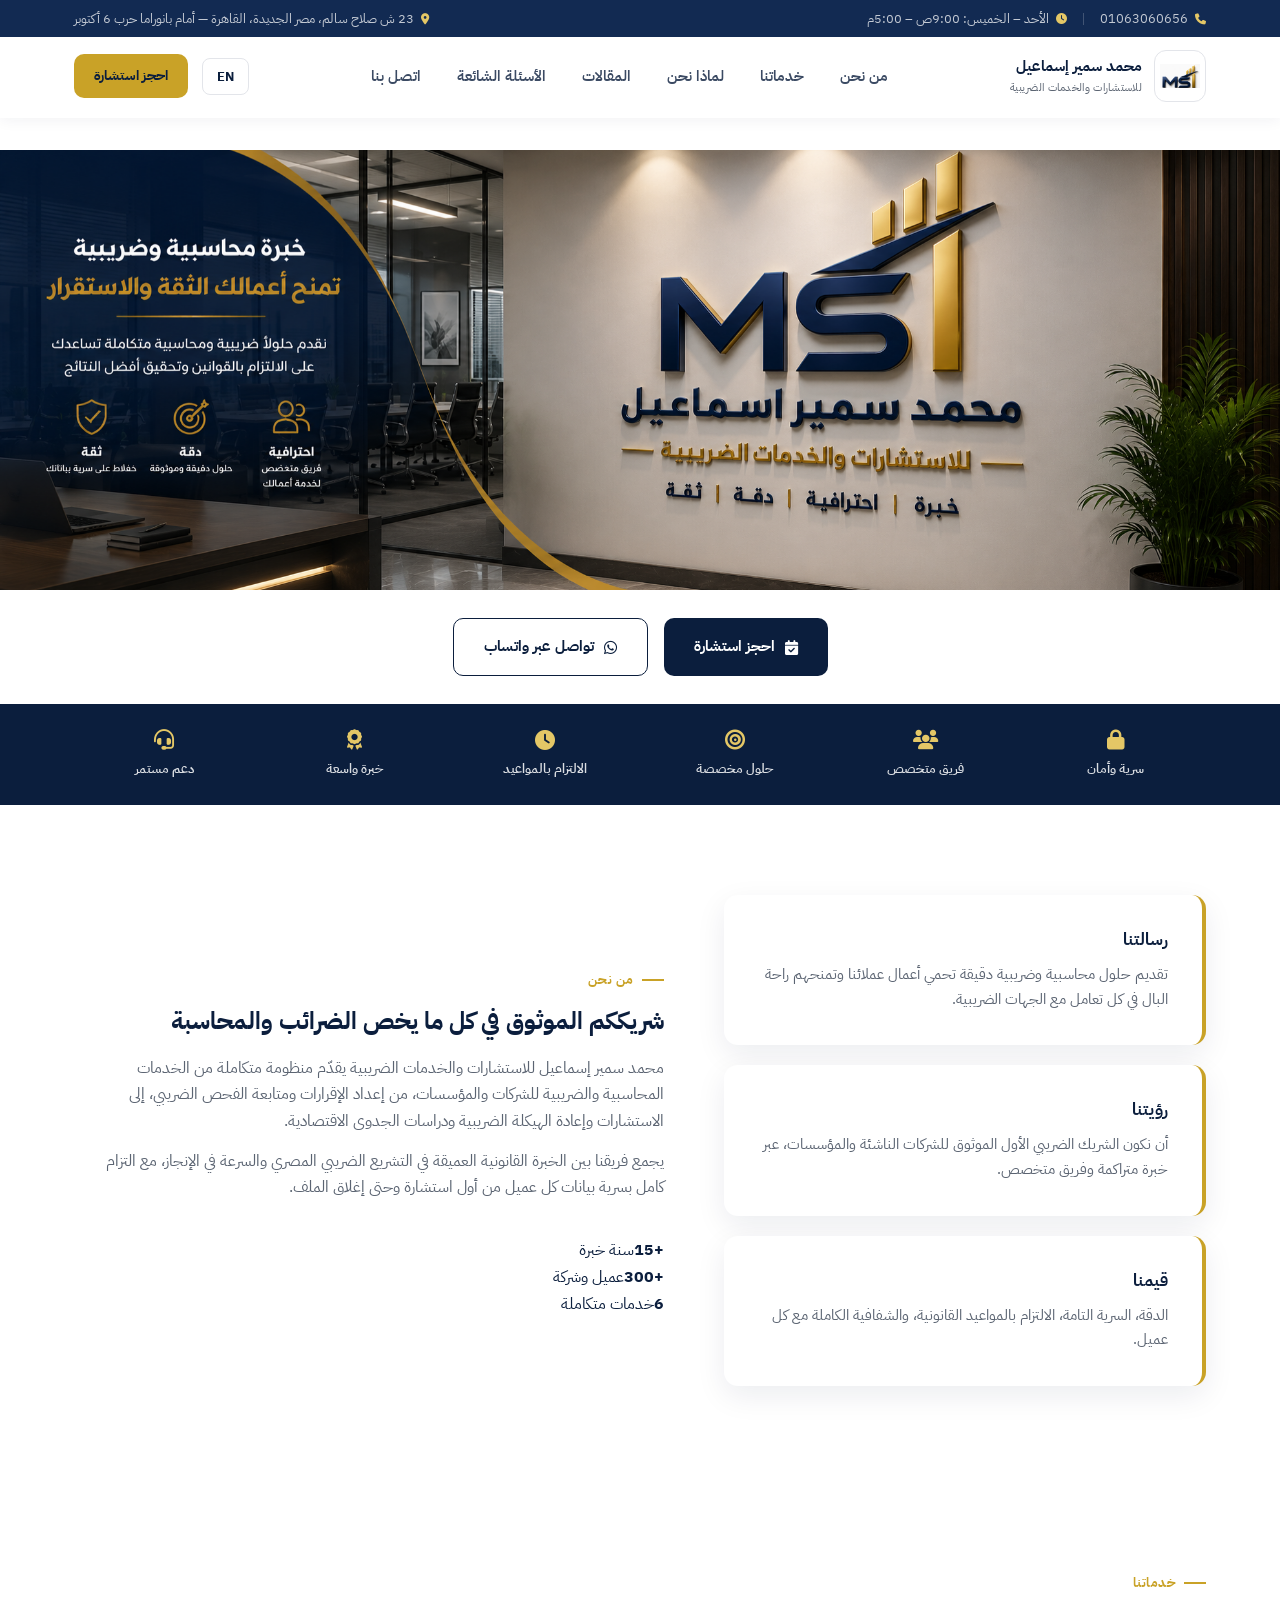
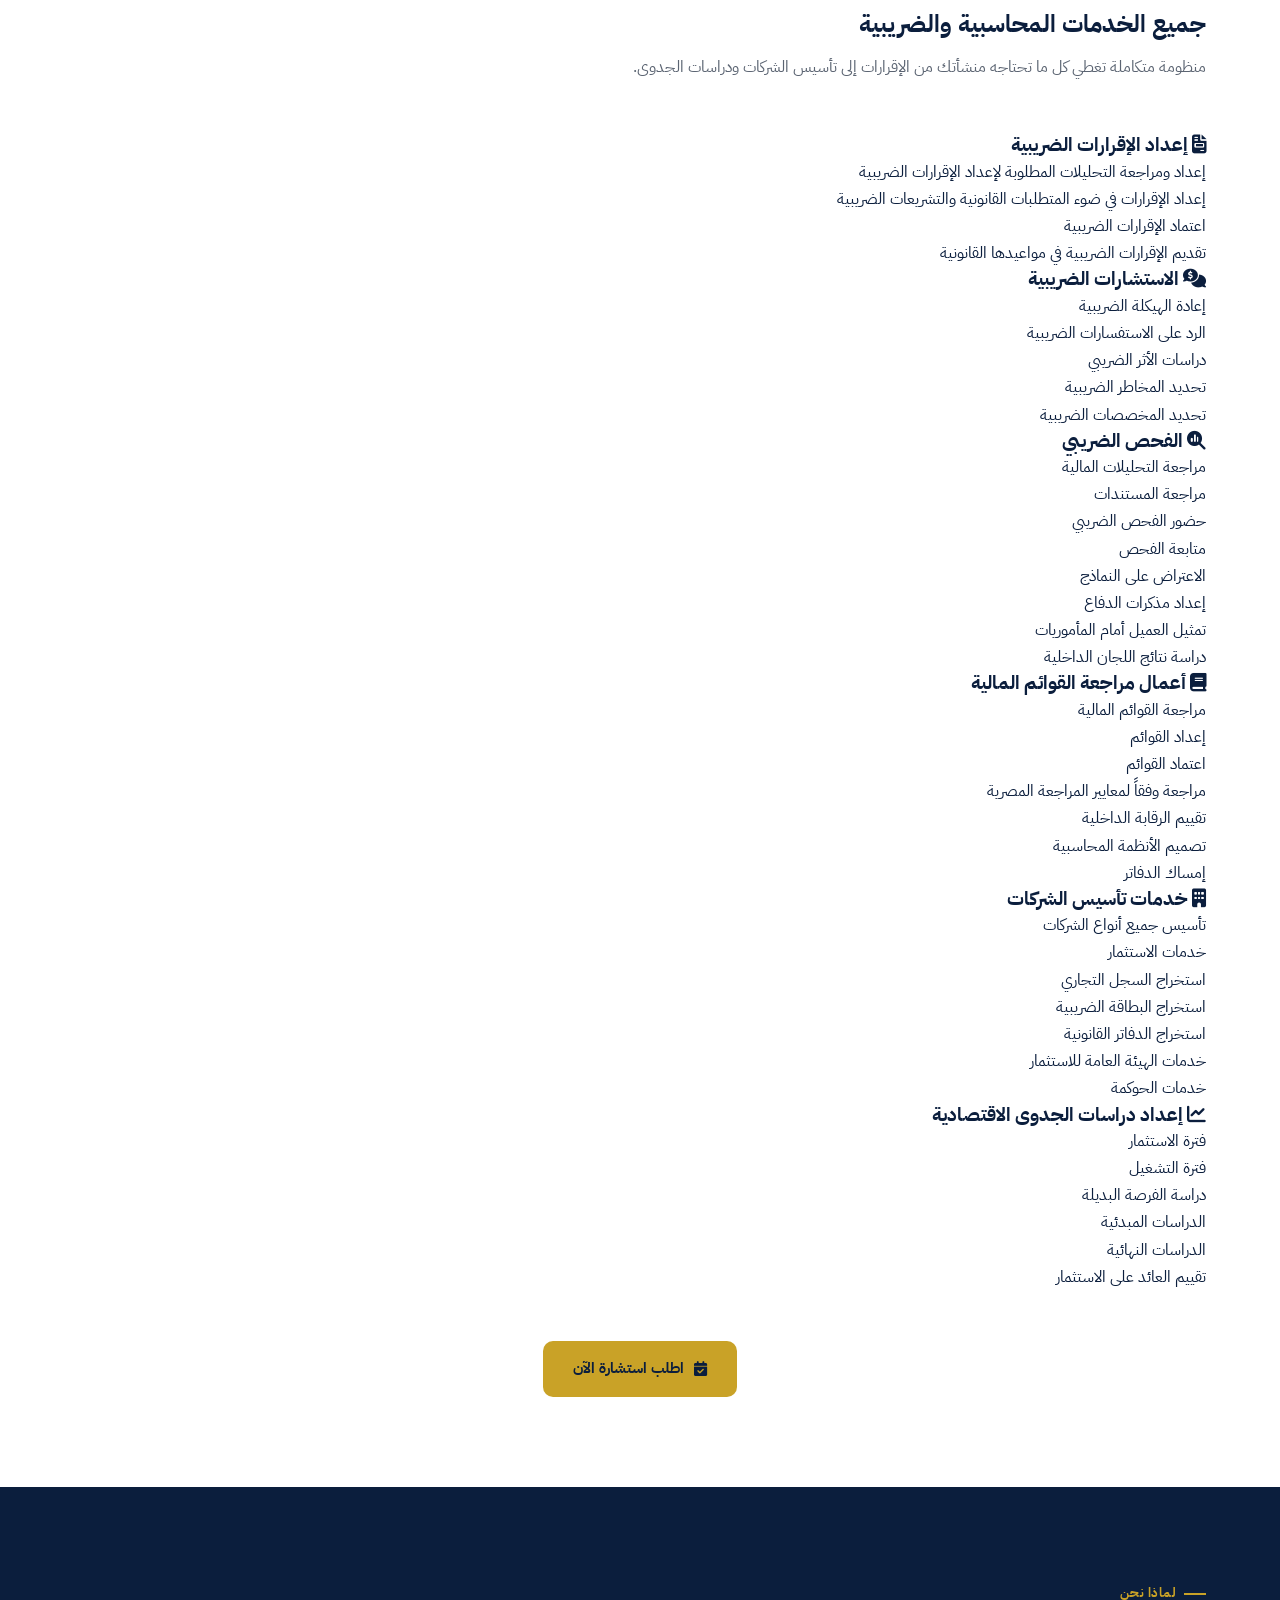
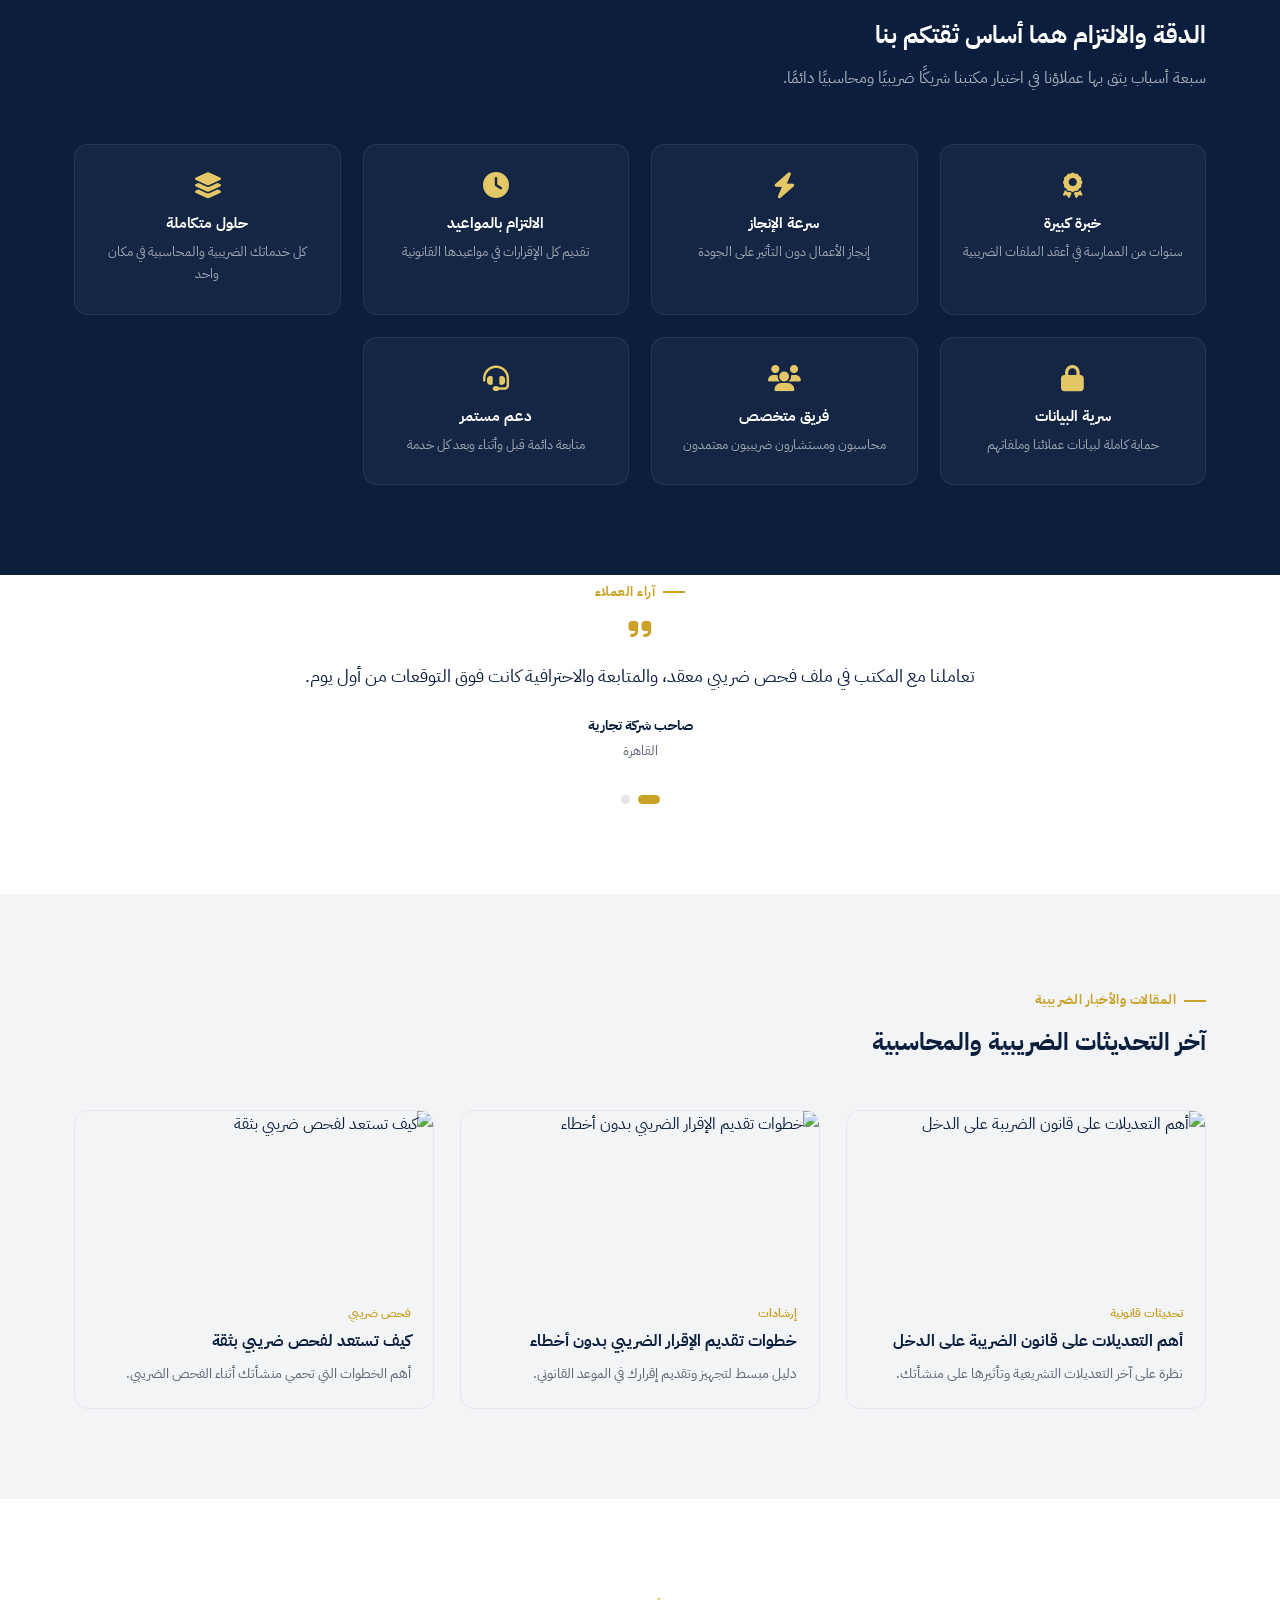
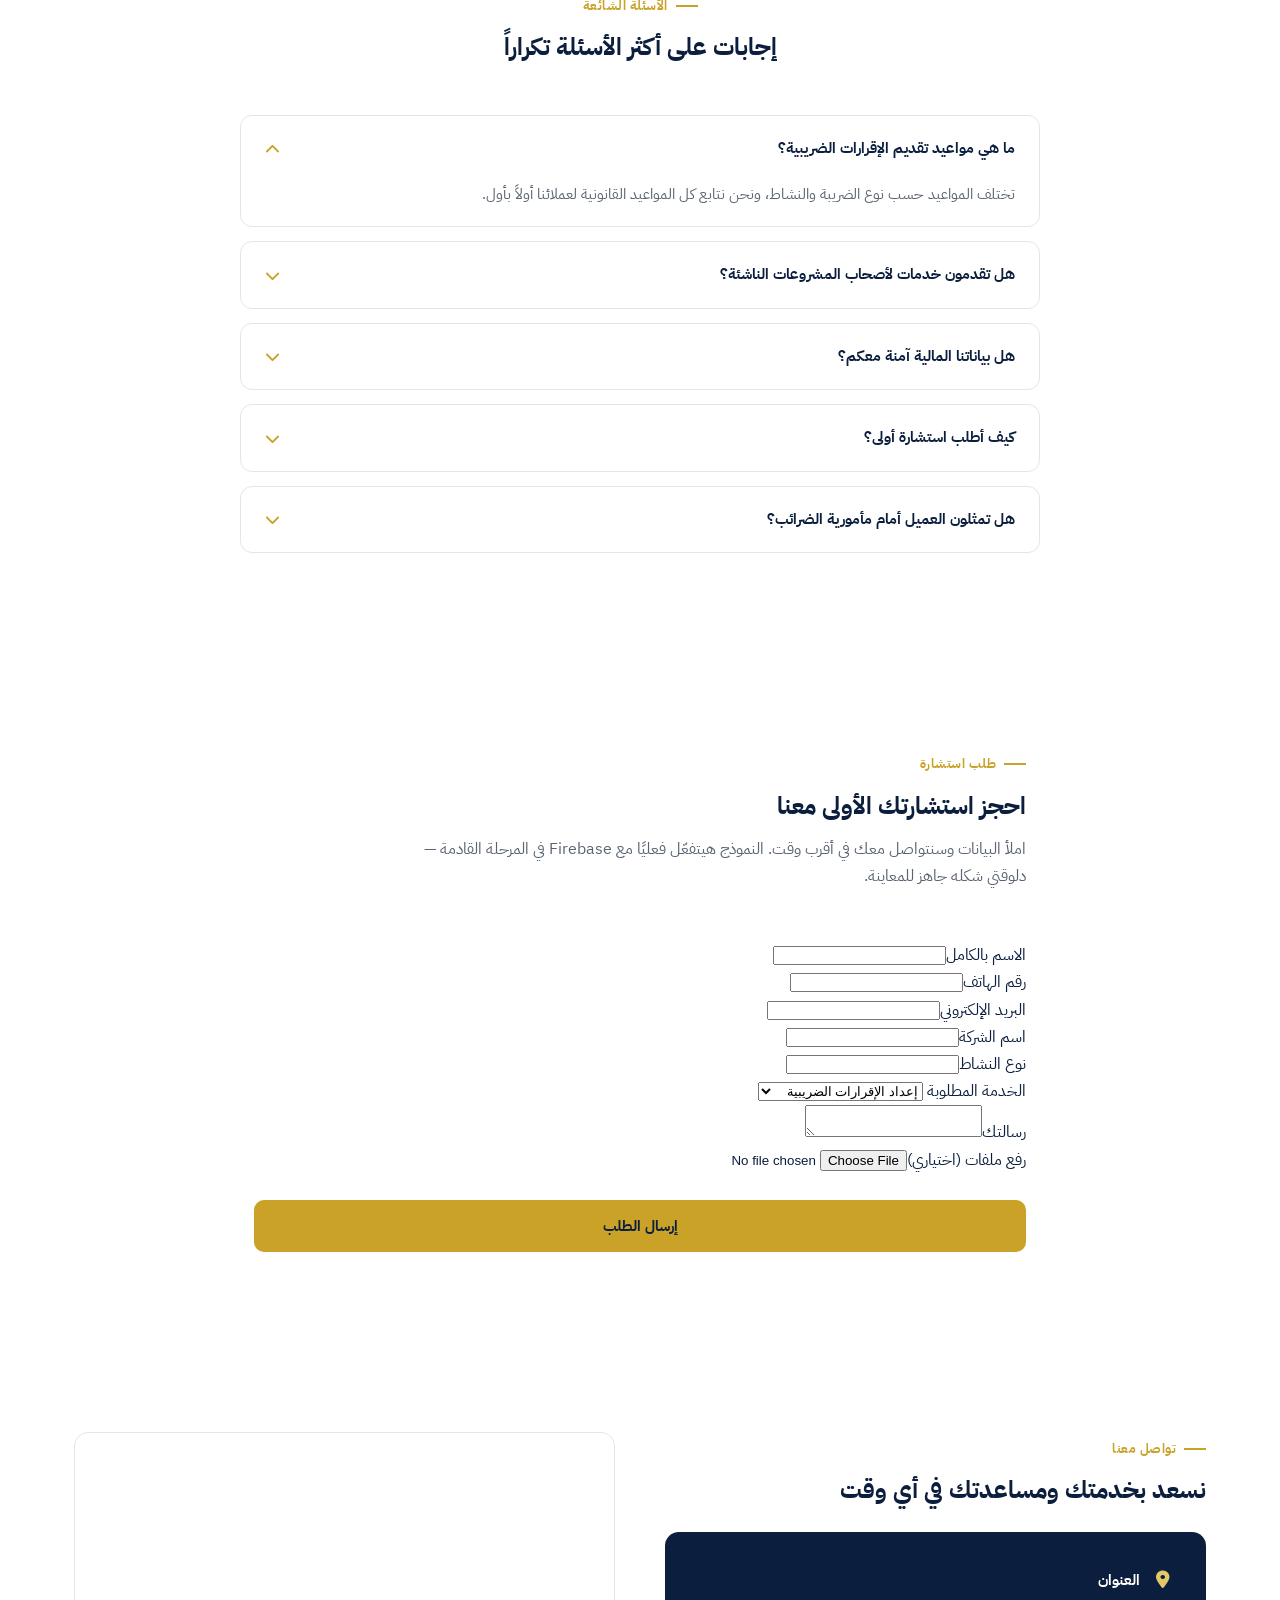
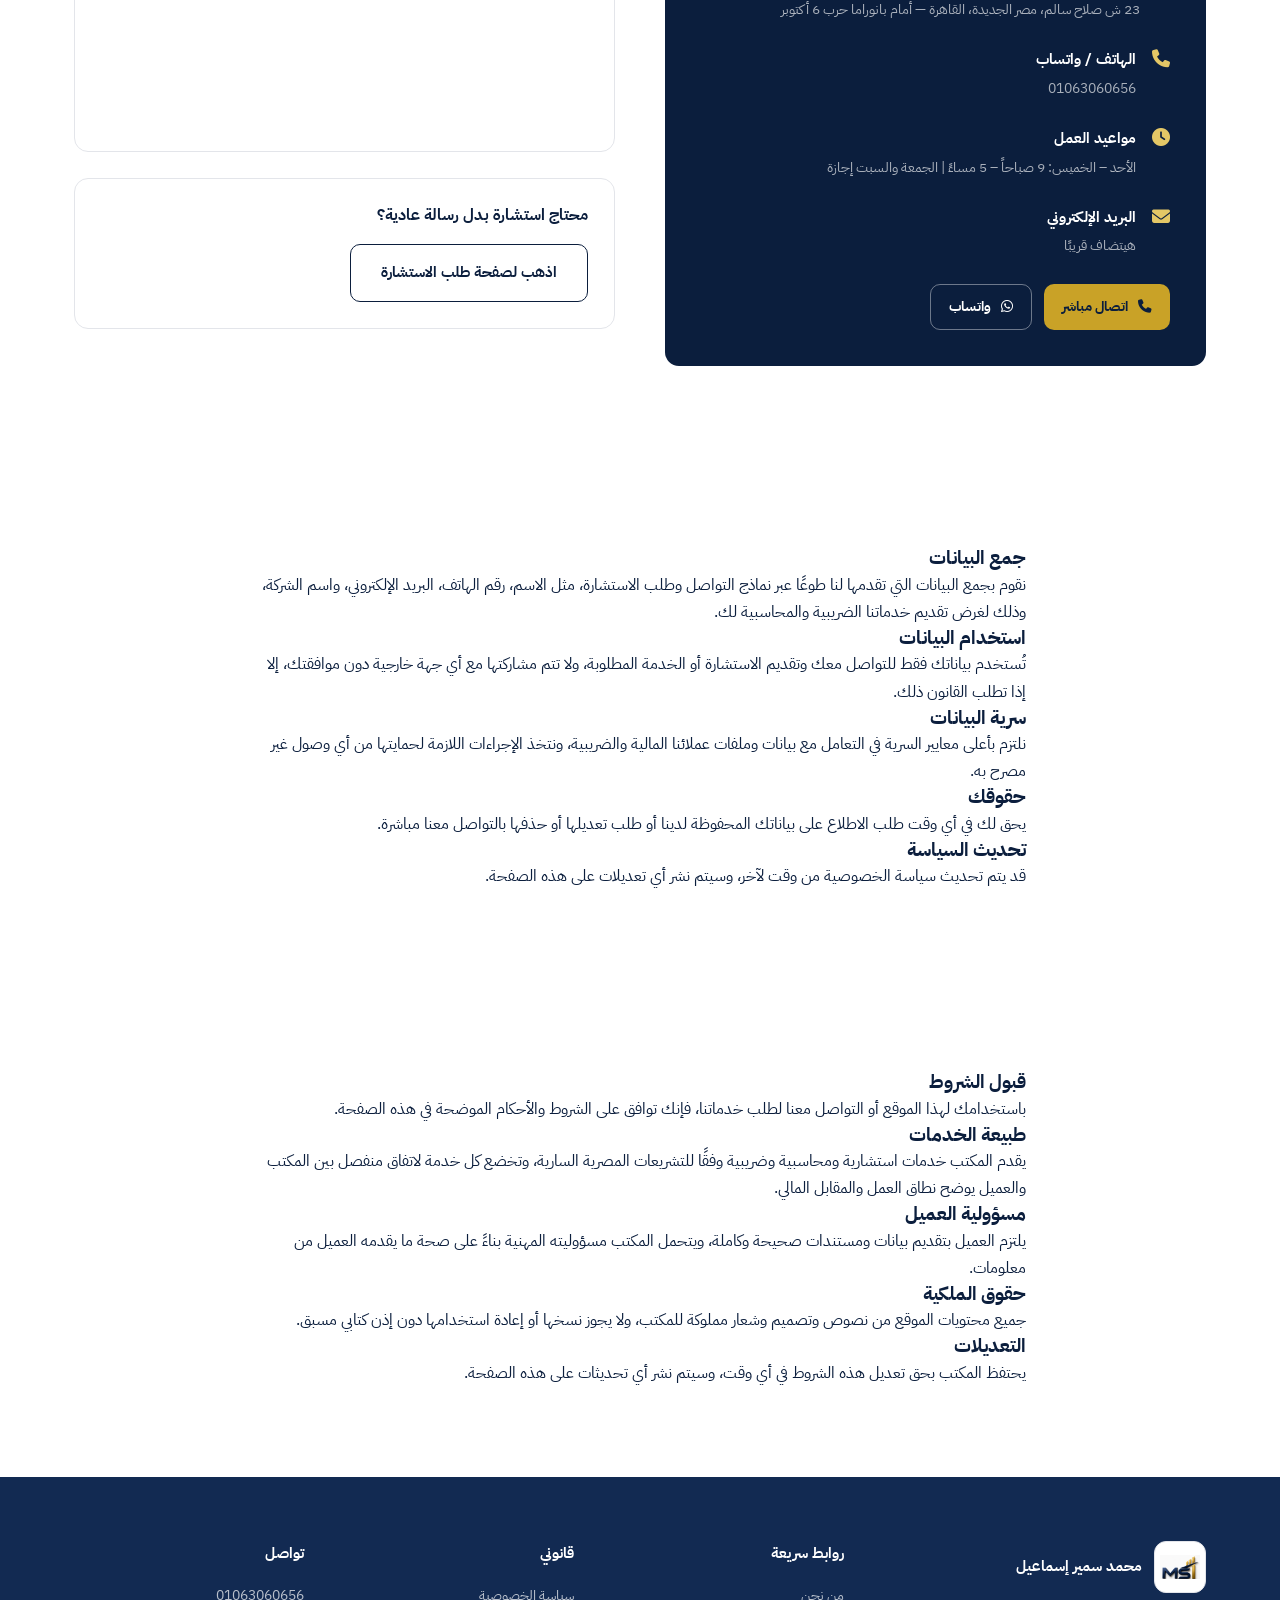
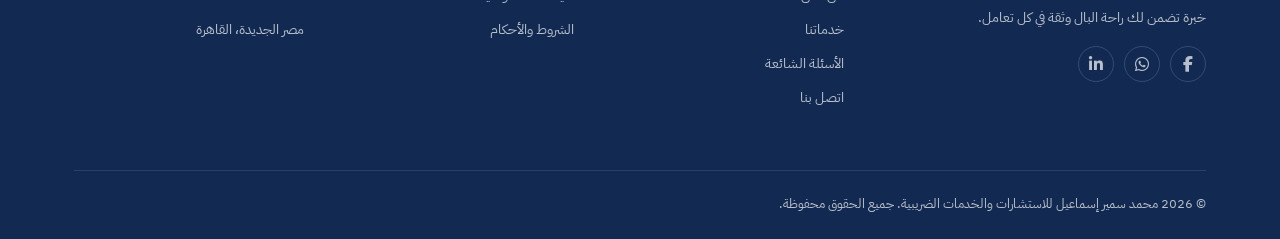
==== commit 69dd9129: "Add files via upload" ====
--- a/index.html
+++ b/index.html
@@ -86,19 +86,13 @@
 
 <!-- ===== HERO ===== -->
 <section class="hero-v2">
-  <div class="container hero-grid-v2">
-    <div class="hero-v2-text">
-      <div class="eyebrow" data-i18n="heroEyebrow">استشارات ضريبية ومحاسبية معتمدة</div>
-      <h1 data-i18n="heroTitle">خبرة محاسبية وضريبية تمنح أعمالك <em>الثقة والاستقرار</em></h1>
-      <p class="lead" data-i18n="heroLead">نرافق شركتك خطوة بخطوة في الإقرارات الضريبية، الفحص الضريبي، الاستشارات، ومراجعة القوائم المالية — بدقة، سرية تامة، والتزام كامل بالمواعيد القانونية.</p>
-      <div class="hero-cta">
-        <a href="#consult" class="btn btn-navy" data-i18n="heroBtn1"><i class="fa-solid fa-calendar-check"></i> احجز استشارة</a>
-        <a href="https://wa.me/201063060656" target="_blank" class="btn btn-outline-navy2" data-i18n="heroBtn2"><i class="fa-brands fa-whatsapp"></i> تواصل عبر واتساب</a>
-      </div>
-    </div>
-    <div class="hero-v2-art">
-      <img src="office-photo.png" alt="مكتب محمد سمير إسماعيل" class="hero-photo">
-    </div>
+  <h1 class="sr-only" data-i18n="heroTitle">خبرة محاسبية وضريبية تمنح أعمالك الثقة والاستقرار</h1>
+  <div class="hero-banner-wrap">
+    <img src="hero-banner.png" alt="خبرة محاسبية وضريبية تمنح أعمالك الثقة والاستقرار" class="hero-banner-img">
+  </div>
+  <div class="container hero-cta hero-cta-under">
+    <a href="#consult" class="btn btn-navy" data-i18n="heroBtn1"><i class="fa-solid fa-calendar-check"></i> احجز استشارة</a>
+    <a href="https://wa.me/201063060656" target="_blank" class="btn btn-outline-navy2" data-i18n="heroBtn2"><i class="fa-brands fa-whatsapp"></i> تواصل عبر واتساب</a>
   </div>
   <div class="hero-features">
     <div class="container hero-features-grid">
--- a/style.css
+++ b/style.css
@@ -104,16 +104,12 @@
   .lang-toggle:hover{border-color:var(--gold);color:var(--gold);}
   .burger{display:none;background:none;color:var(--navy);font-size:22px;}
 
-  /* ===== HERO v2 (light, split layout) ===== */
-  .hero-v2{background:linear-gradient(180deg,#F7F8FA 0%,#fff 100%);padding-top:150px;overflow:hidden;}
-  .hero-grid-v2{display:grid;grid-template-columns:1.1fr .9fr;gap:50px;align-items:center;padding-bottom:60px;}
-  .hero-v2-text .eyebrow{margin-bottom:16px;}
-  .hero-v2-text h1{font-size:clamp(28px,3.8vw,46px);margin-bottom:20px;color:var(--navy);}
-  .hero-v2-text h1 em{font-style:normal;color:var(--gold);}
-  .hero-v2-text p.lead{color:var(--text-muted);font-size:16.5px;max-width:520px;margin-bottom:30px;}
-  .hero-v2-art{display:flex;align-items:center;justify-content:center;}
-  .hero-v2-art svg{width:100%;max-width:420px;height:auto;}
-  .hero-photo{width:100%;max-width:460px;border-radius:20px;box-shadow:0 20px 50px rgba(11,30,61,.18);border:6px solid #fff;}
+  /* ===== HERO v2 (full-bleed banner) ===== */
+  .hero-v2{background:#fff;padding-top:150px;overflow:hidden;}
+  .sr-only{position:absolute;width:1px;height:1px;padding:0;margin:-1px;overflow:hidden;clip:rect(0,0,0,0);white-space:nowrap;border:0;}
+  .hero-banner-wrap{width:100%;line-height:0;}
+  .hero-banner-img{width:100%;height:auto;display:block;}
+  .hero-cta-under{display:flex;gap:16px;flex-wrap:wrap;justify-content:center;padding:28px 24px;}
   .btn-navy{background:var(--navy);color:#fff;}
   .btn-navy:hover{background:var(--navy-2);transform:translateY(-2px);}
   .btn-outline-navy2{border:1.5px solid var(--navy);color:var(--navy);}
@@ -124,10 +120,6 @@
   .hf-item i{color:var(--gold-light);font-size:20px;}
   .hf-item span{color:rgba(255,255,255,.85);font-size:12.5px;font-weight:600;}
   @media(max-width:980px){
-    .hero-grid-v2{grid-template-columns:1fr;text-align:center;}
-    .hero-v2-text p.lead{margin-inline:auto;}
-    .hero-cta{justify-content:center;}
-    .hero-v2-art{order:-1;max-width:280px;margin:0 auto;}
     .hero-features-grid{grid-template-columns:repeat(3,1fr);gap:20px;}
   }
   @media(max-width:760px){
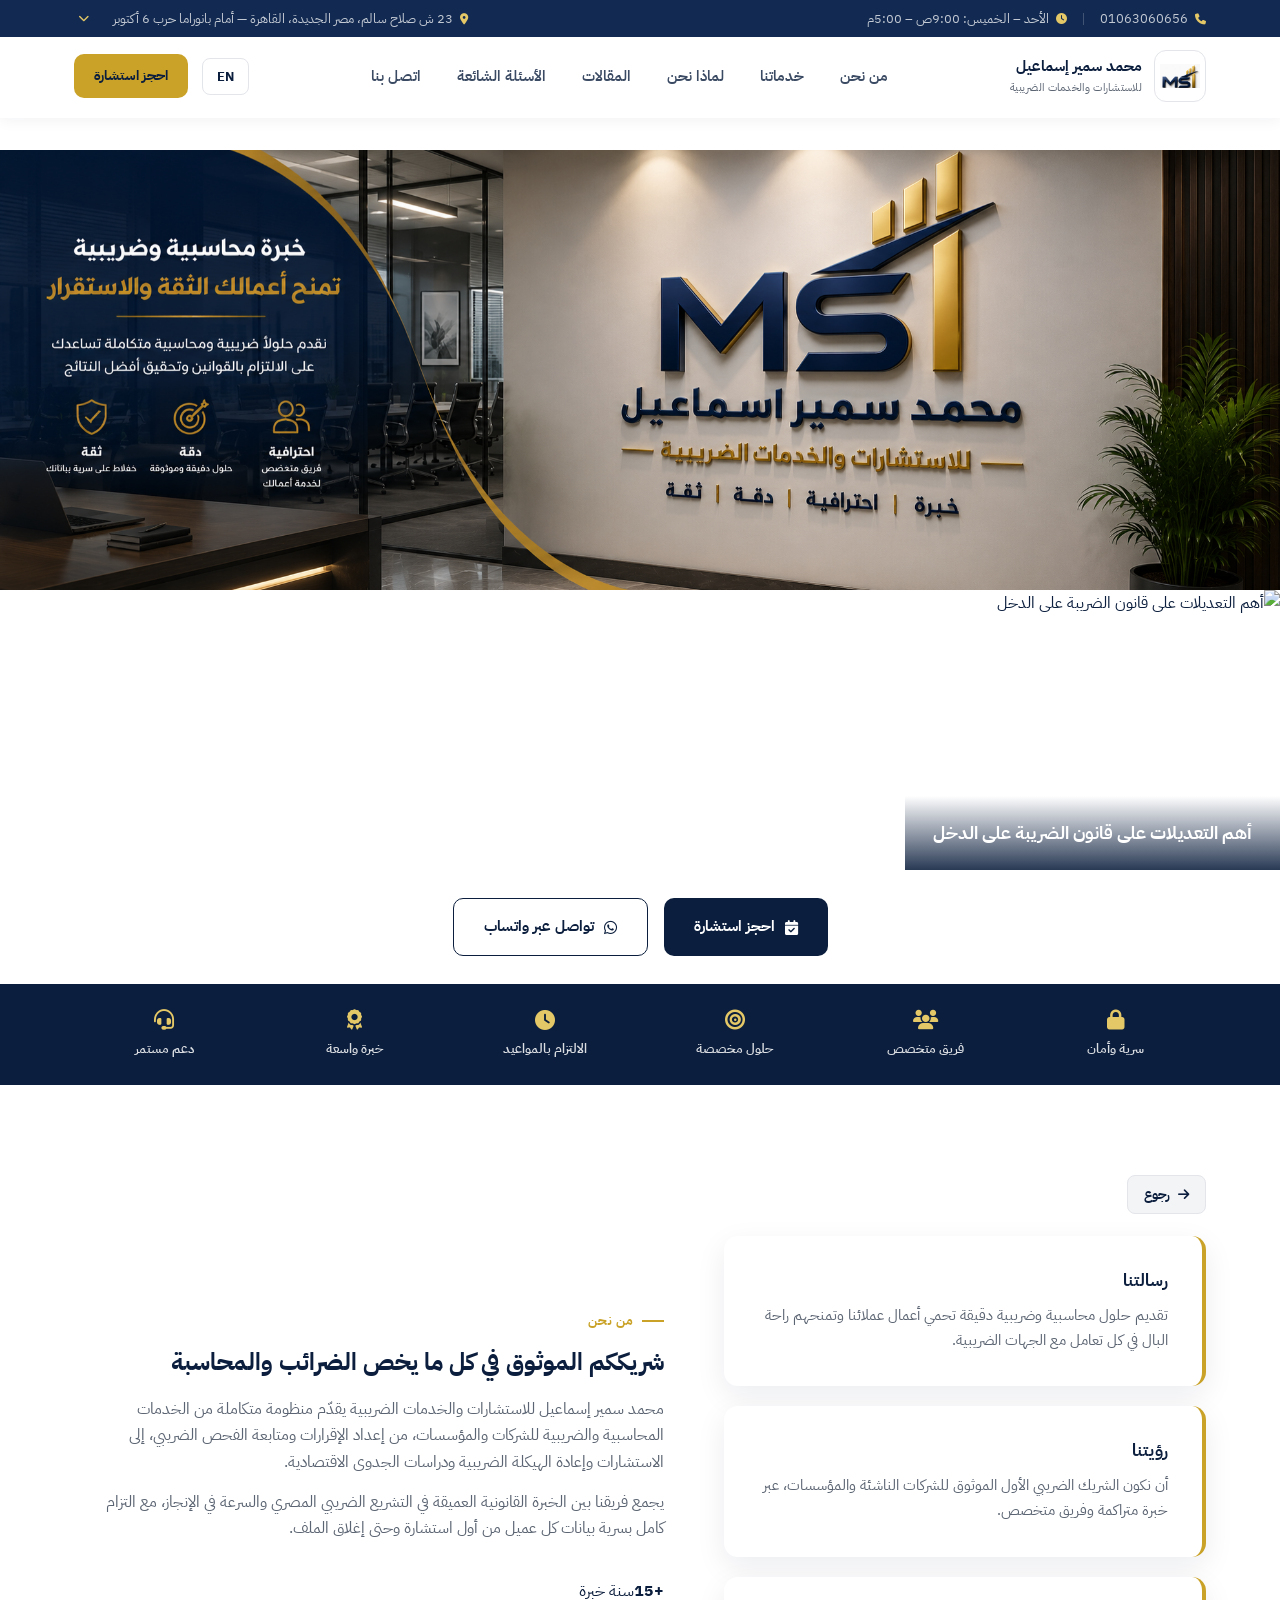
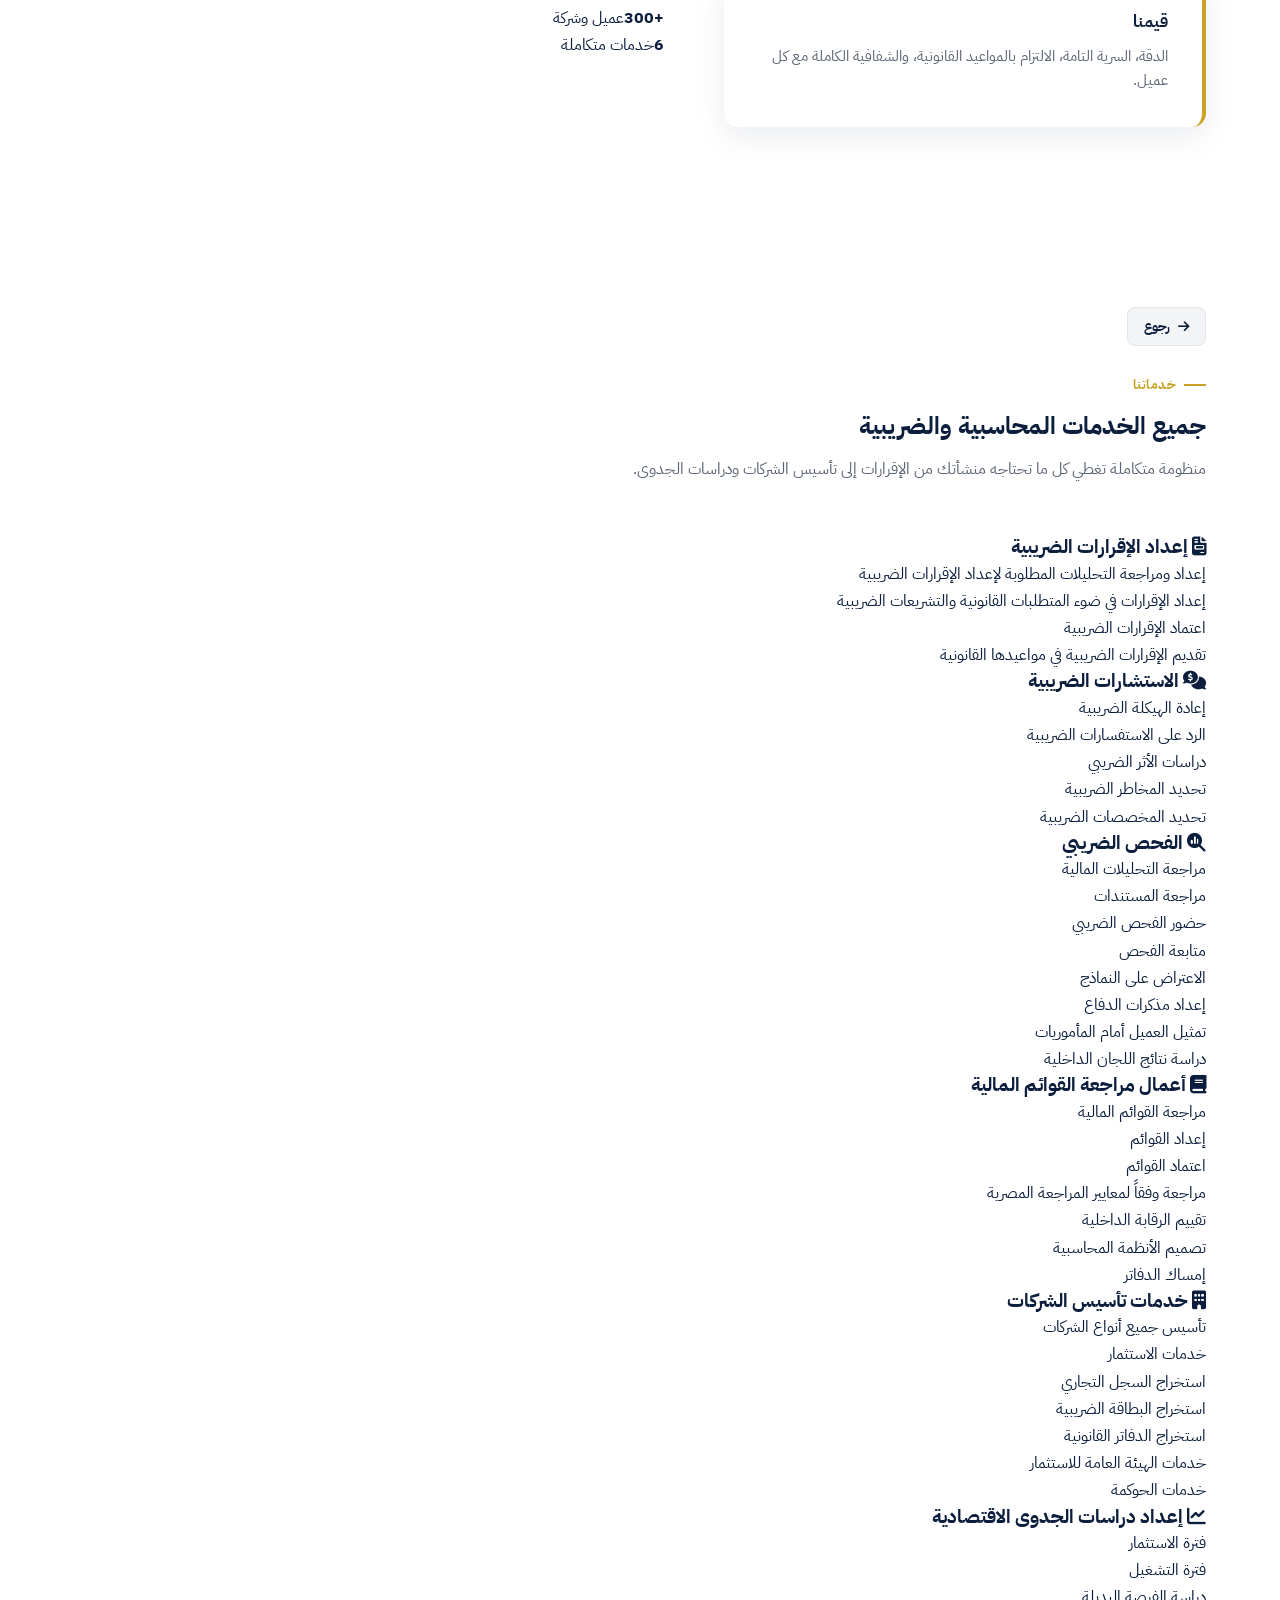
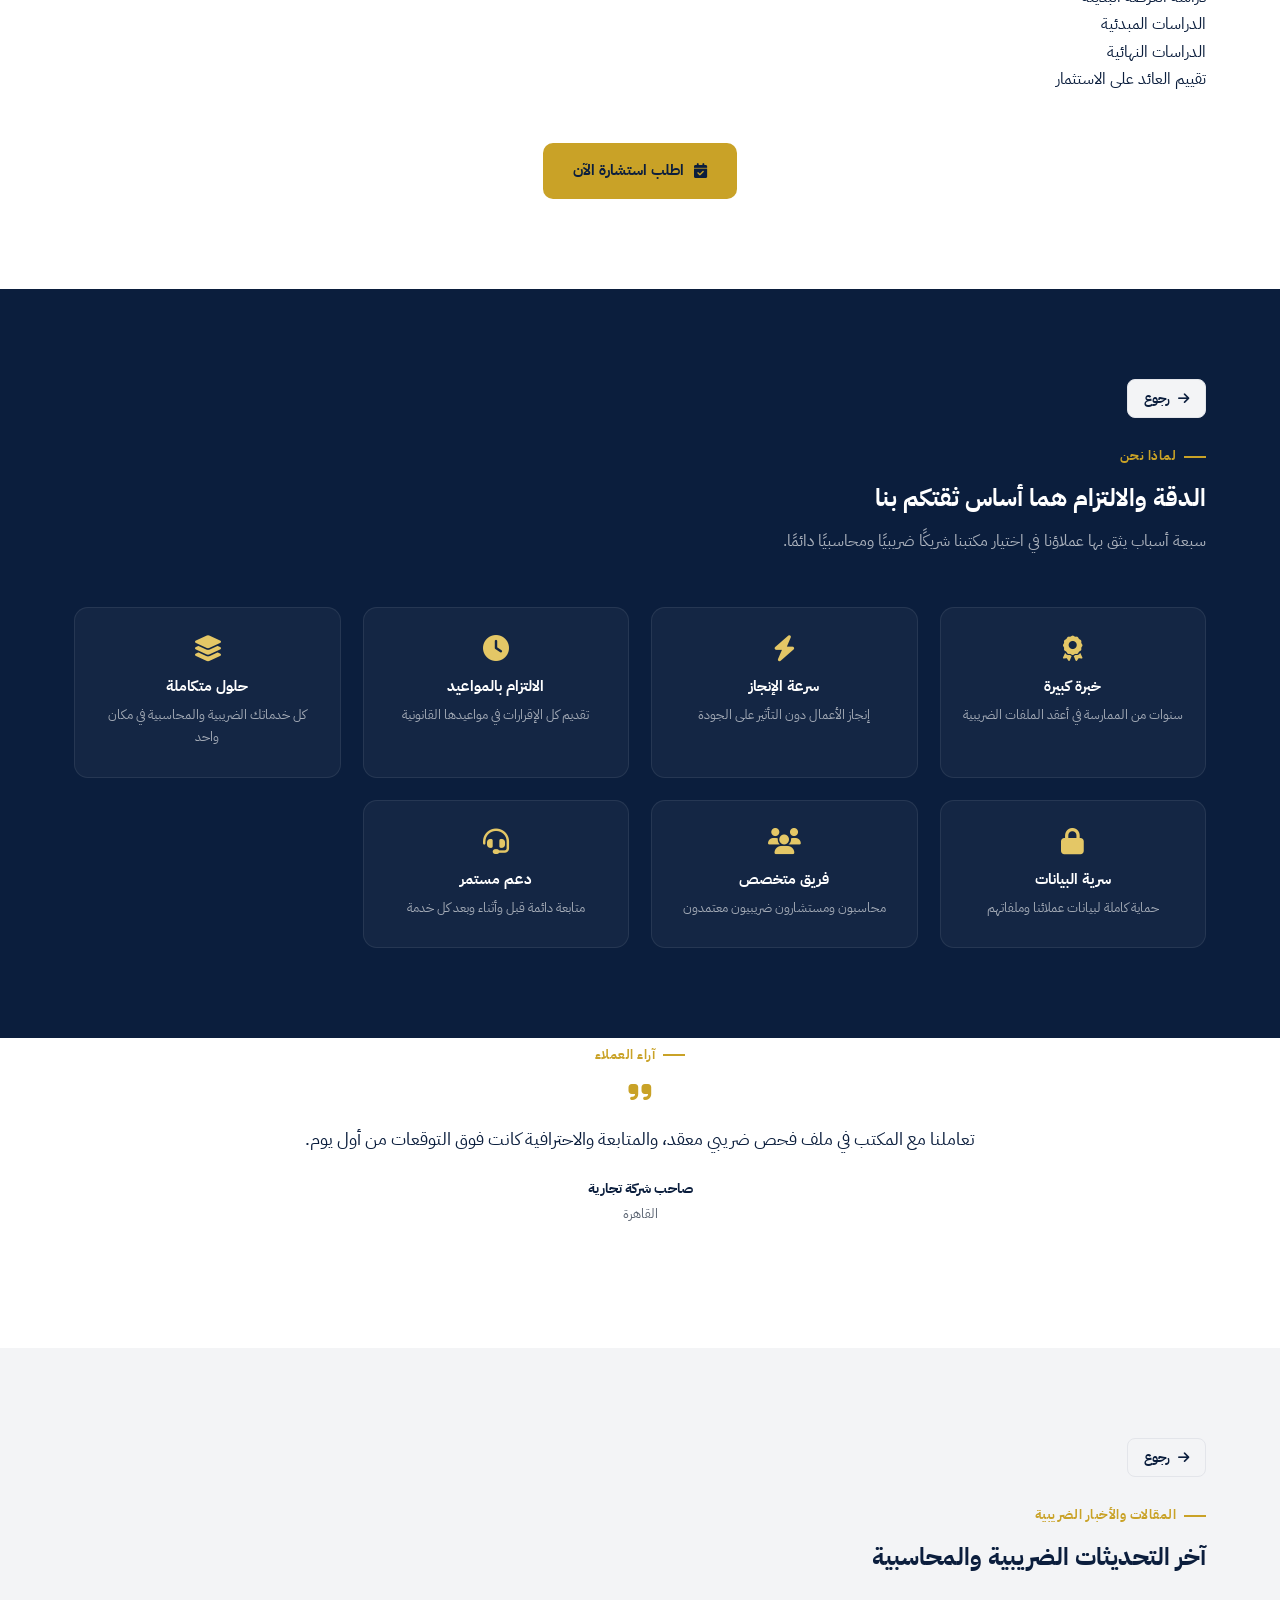
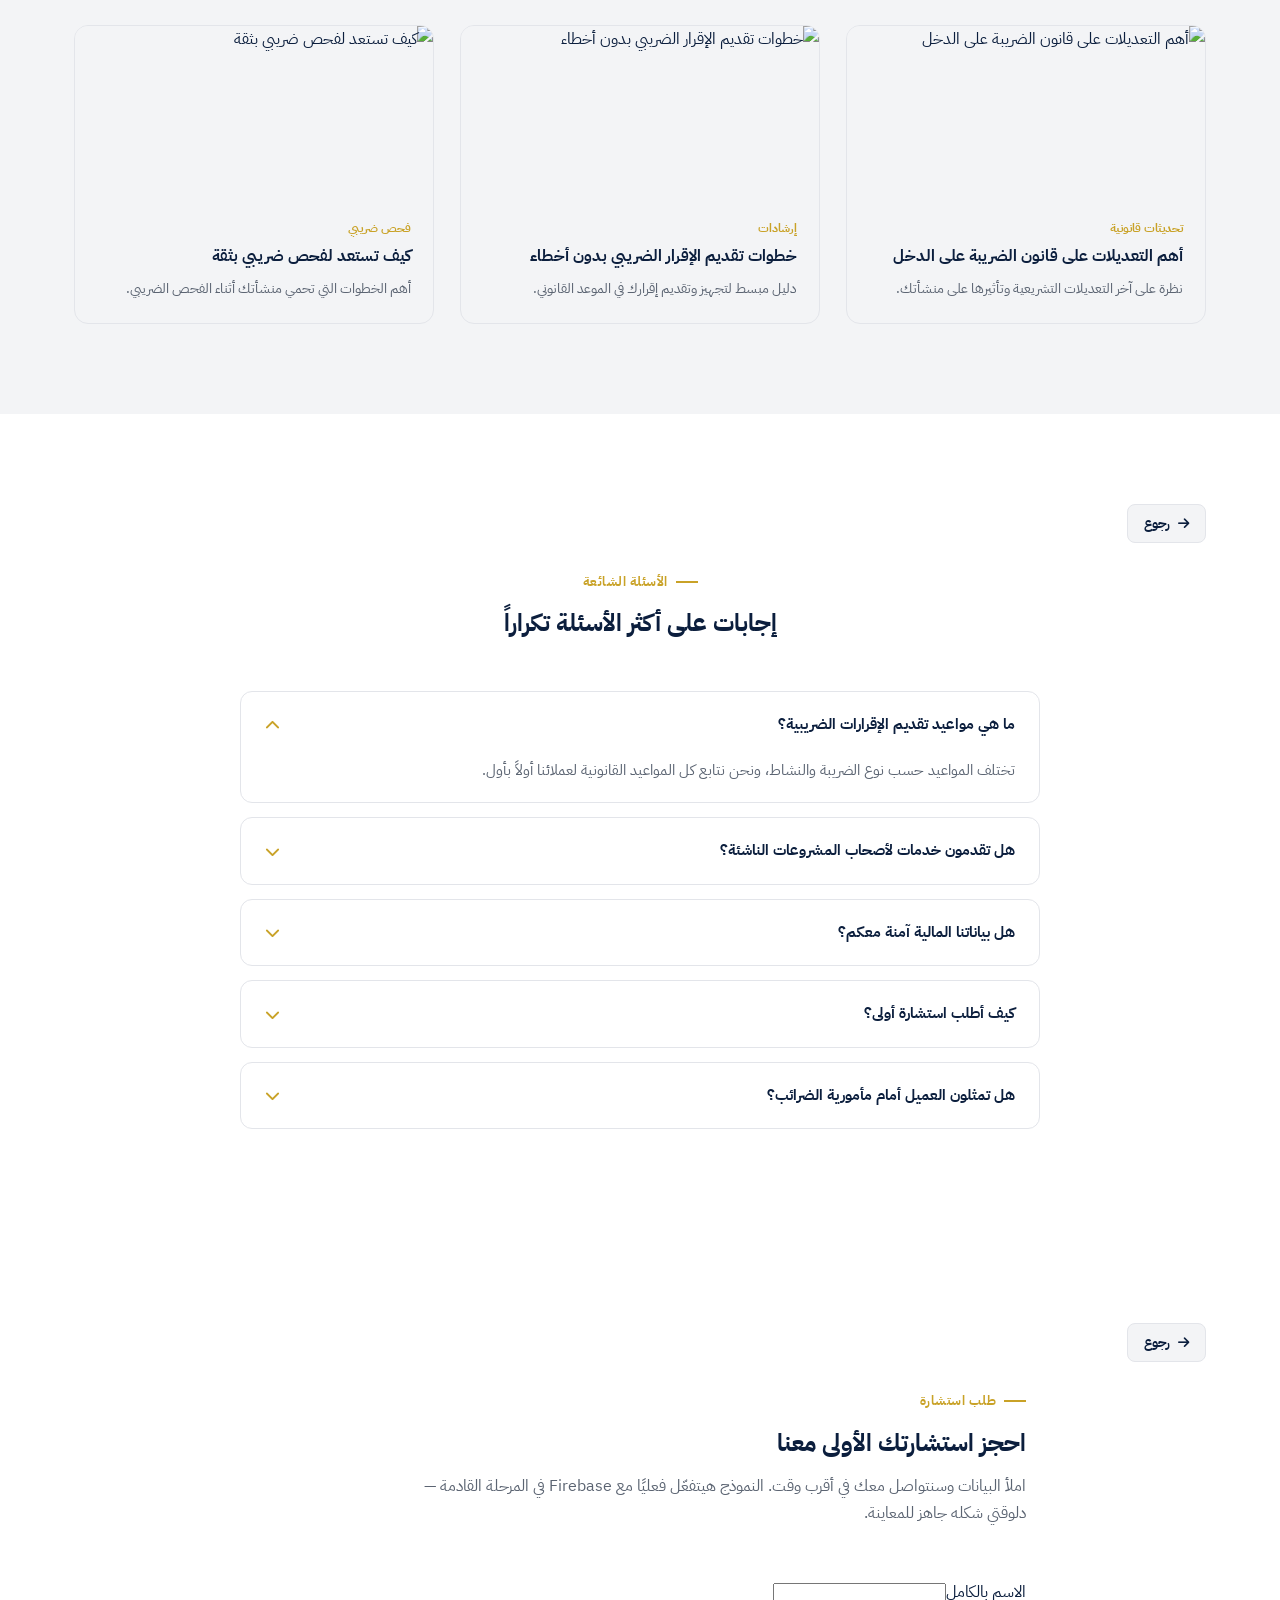
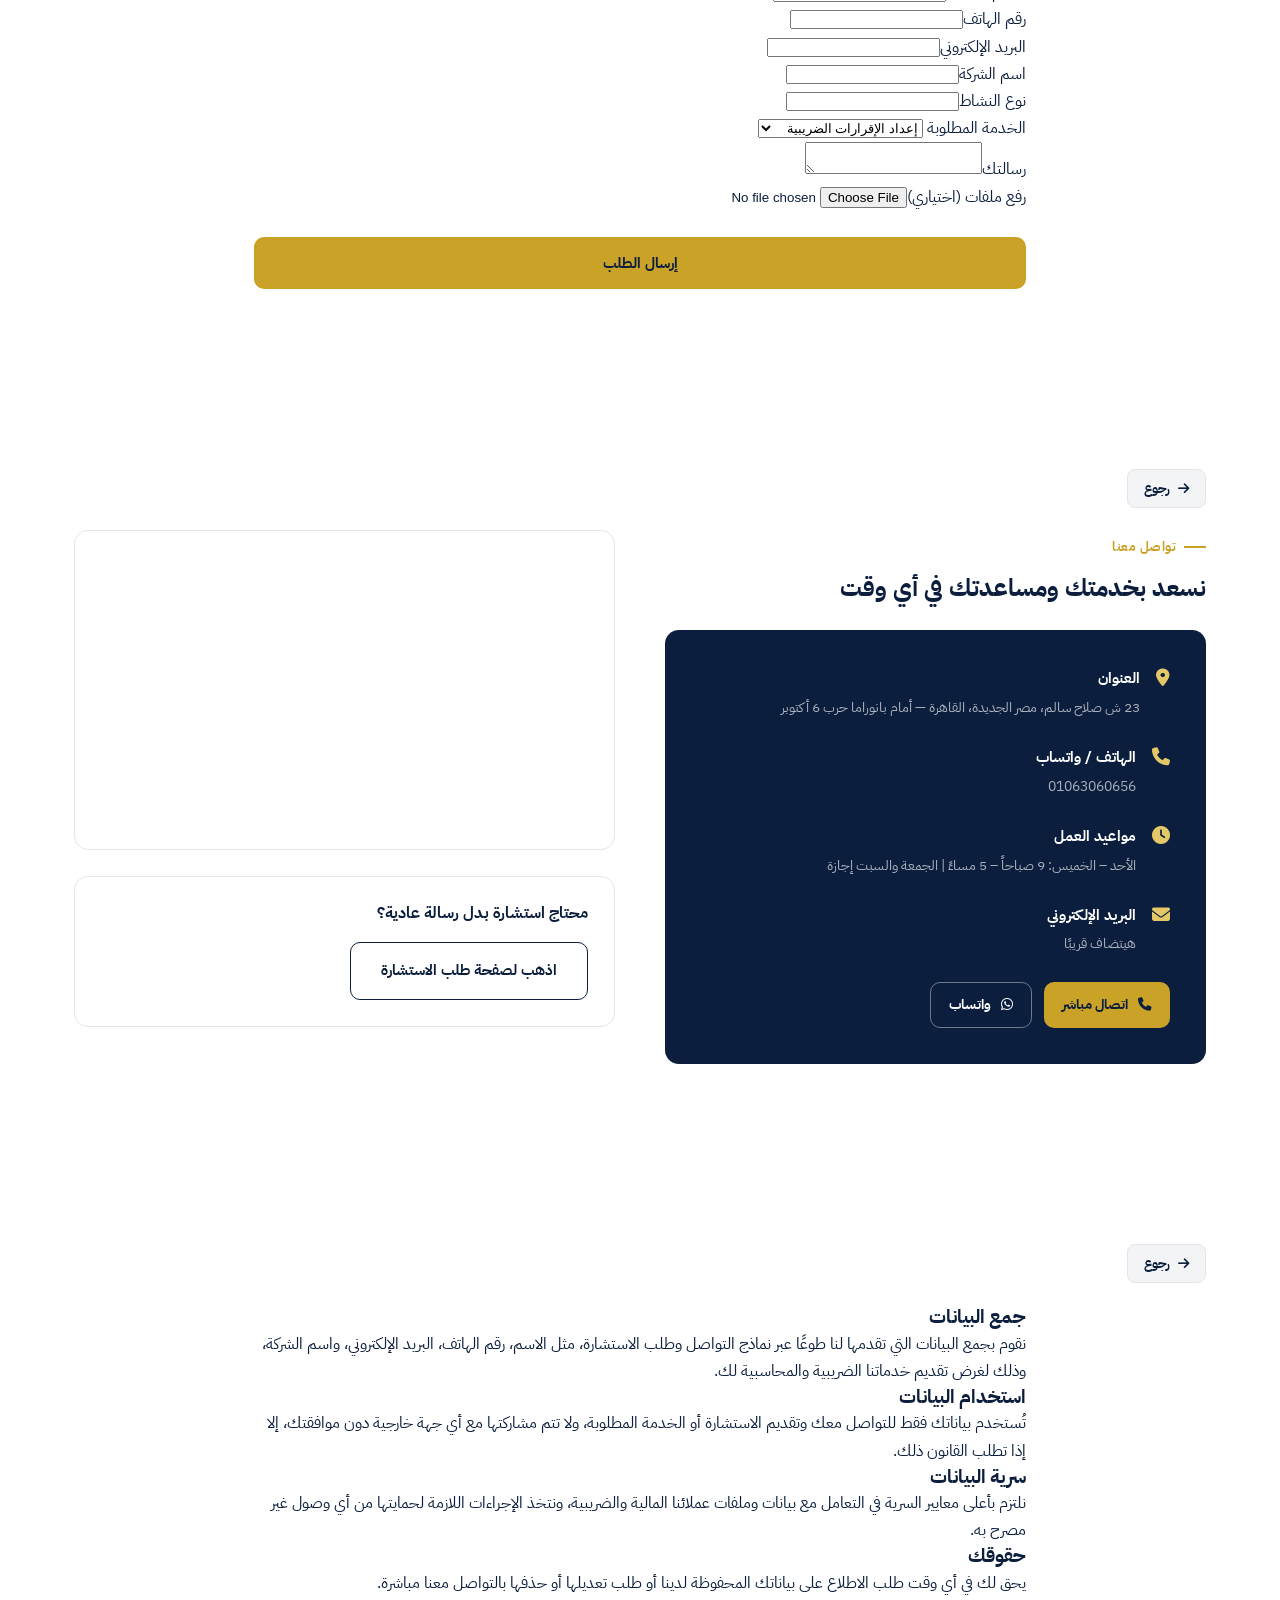
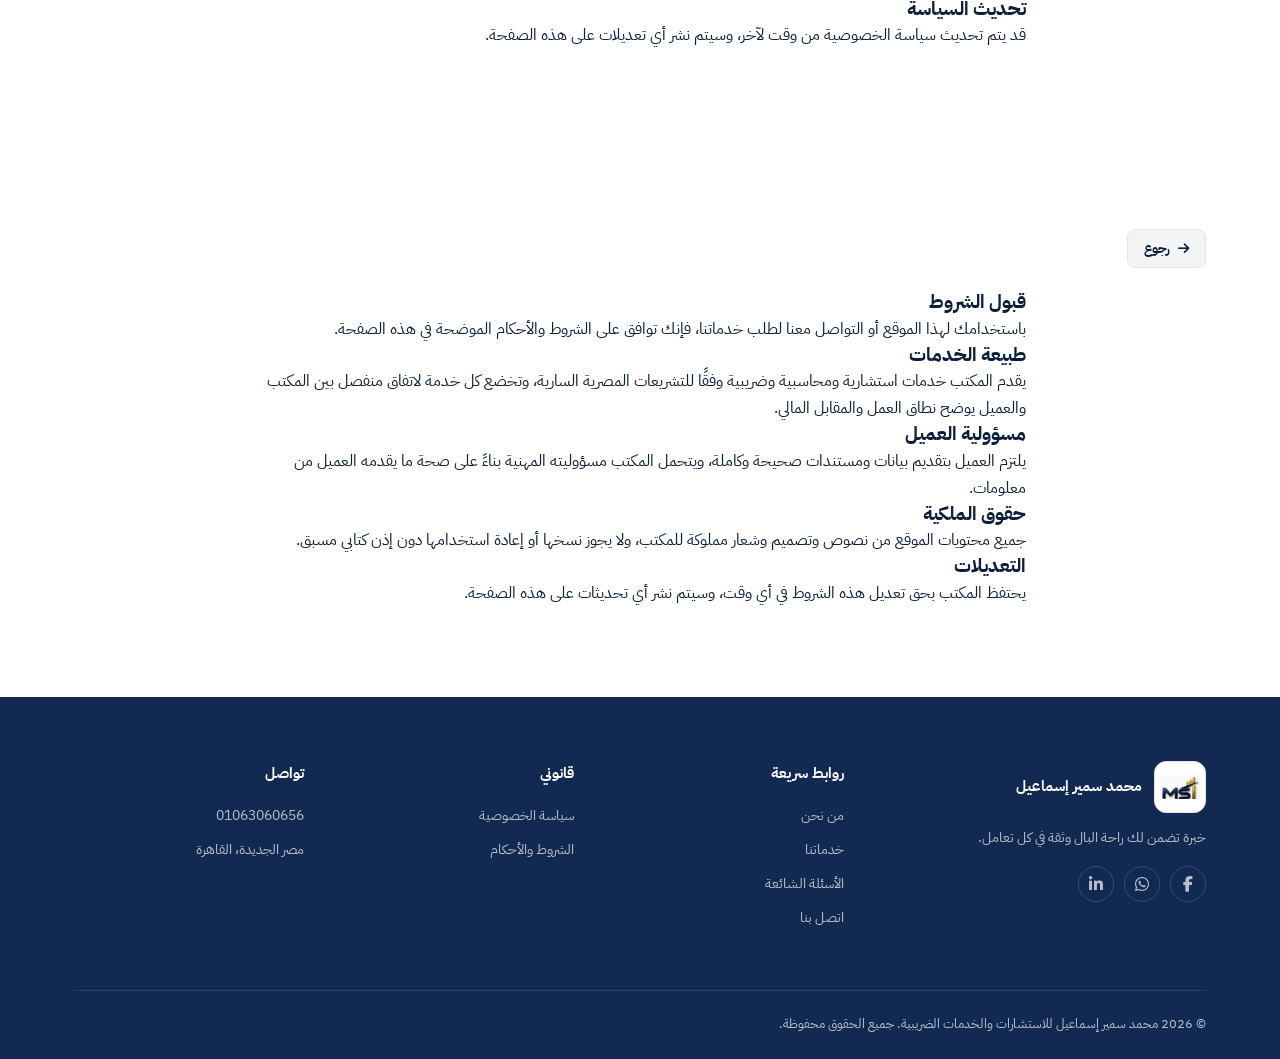
==== commit 14e4b535: "Add files via upload" ====
--- a/index.html
+++ b/index.html
@@ -8,7 +8,313 @@
 <link rel="preconnect" href="https://fonts.googleapis.com">
 <link href="https://fonts.googleapis.com/css2?family=IBM+Plex+Sans+Arabic:wght@300;400;500;600;700&display=swap" rel="stylesheet">
 <link rel="stylesheet" href="https://cdnjs.cloudflare.com/ajax/libs/font-awesome/6.5.1/css/all.min.css">
-<link rel="stylesheet" href="style.css">
+<style>
+:root{
+    --navy:#0B1E3D;
+    --navy-2:#122A52;
+    --gold:#C9A227;
+    --gold-light:#E4C766;
+    --white:#FFFFFF;
+    --gray-bg:#F3F4F6;
+    --gray-line:#E3E5EA;
+    --text-muted:#5B6472;
+    --radius:14px;
+    --shadow:0 10px 30px rgba(11,30,61,0.08);
+    --container:1180px;
+  }
+  *{box-sizing:border-box;margin:0;padding:0;}
+  html{scroll-behavior:smooth;}
+  body{
+    font-family:'IBM Plex Sans Arabic',sans-serif;
+    color:var(--navy);
+    background:var(--white);
+    line-height:1.7;
+    overflow-x:hidden;
+  }
+  img{max-width:100%;display:block;}
+  a{text-decoration:none;color:inherit;}
+  ul{list-style:none;}
+  button{font-family:inherit;cursor:pointer;border:none;}
+  .container{max-width:var(--container);margin:0 auto;padding:0 24px;}
+  .eyebrow{
+    display:inline-flex;align-items:center;gap:8px;
+    color:var(--gold);
+    font-weight:700;
+    font-size:13px;
+    letter-spacing:.5px;
+    margin-bottom:14px;
+  }
+  .eyebrow::before{content:"";width:22px;height:2px;background:var(--gold);display:inline-block;}
+  h1,h2,h3{font-weight:800;line-height:1.35;}
+  .section{padding:90px 0;}
+  .section-head{max-width:640px;margin-bottom:52px;}
+  .section-head p{color:var(--text-muted);margin-top:14px;font-size:16px;}
+  .btn{
+    display:inline-flex;align-items:center;justify-content:center;gap:10px;
+    padding:15px 30px;border-radius:10px;font-weight:700;font-size:15px;
+    transition:.25s;white-space:nowrap;
+  }
+  .btn-gold{background:var(--gold);color:var(--navy);}
+  .btn-gold:hover{background:var(--gold-light);transform:translateY(-2px);}
+  .btn-outline{border:1.5px solid rgba(255,255,255,.35);color:var(--white);}
+  .btn-outline:hover{border-color:var(--gold);color:var(--gold);}
+  .btn-outline-navy{border:1.5px solid var(--navy);color:var(--navy);}
+  .btn-outline-navy:hover{background:var(--navy);color:var(--white);}
+
+  /* ===== UTILITY BAR ===== */
+  .utility-bar{
+    background:var(--navy-2);color:rgba(255,255,255,.75);font-size:12.5px;
+    position:fixed;top:0;insetInlineStart:0;width:100%;z-index:1001;transition:transform .3s;
+  }
+  .utility-inner{display:flex;align-items:center;justify-content:space-between;padding:8px 24px;flex-wrap:wrap;gap:6px;}
+  .utility-group{display:flex;align-items:center;gap:16px;flex-wrap:wrap;}
+  .utility-bar a{color:rgba(255,255,255,.75);}
+  .utility-bar a:hover{color:var(--gold-light);}
+  .utility-bar i{color:var(--gold-light);margin-inline-end:4px;font-size:11px;}
+  .u-sep{width:1px;height:12px;background:rgba(255,255,255,.2);}
+  .utility-bar{cursor:pointer;}
+  .u-chevron{margin-inline-start:8px;font-size:10px;transition:.3s;color:var(--gold-light);}
+  .u-chevron.open{transform:rotate(180deg);}
+  .quick-slide-menu{
+    position:fixed;top:34px;insetInlineStart:0;width:100%;z-index:1050;
+    background:var(--navy-2);max-height:0;overflow:hidden;transition:max-height .35s ease;
+  }
+  .quick-slide-grid{display:grid;grid-template-columns:repeat(5,1fr);gap:10px;padding:18px 24px;}
+  .quick-slide-grid a{
+    color:rgba(255,255,255,.85);font-size:13px;font-weight:600;padding:10px 8px;
+    text-align:center;border-radius:8px;background:rgba(255,255,255,.05);transition:.2s;
+  }
+  .quick-slide-grid a:hover{background:var(--gold);color:var(--navy);}
+  @media(max-width:760px){.quick-slide-grid{grid-template-columns:repeat(2,1fr);}}
+  @media(max-width:760px){
+    .utility-inner{justify-content:center;text-align:center;}
+    .utility-group:last-child{display:none;}
+  }
+
+  /* ===== HEADER ===== */
+  header{
+    position:fixed;top:34px;insetInlineStart:0;width:100%;z-index:1000;
+    padding:16px 0;transition:.3s;background:#fff;box-shadow:0 2px 14px rgba(11,30,61,.06);
+  }
+  header.scrolled{
+    padding:10px 0;box-shadow:0 8px 24px rgba(11,30,61,.1);top:0;
+  }
+  .header-inner{display:flex;align-items:center;justify-content:space-between;}
+  .logo{display:flex;align-items:center;gap:12px;}
+  .logo-badge{
+    width:46px;height:46px;border-radius:50%;
+    background:linear-gradient(145deg,var(--gold-light),var(--gold));
+    display:flex;align-items:center;justify-content:center;
+    font-weight:900;color:var(--navy);font-size:20px;
+    box-shadow:0 4px 14px rgba(201,162,39,.4);
+    flex-shrink:0;
+  }
+  .logo-mark{
+    width:52px;height:52px;border-radius:12px;background:#fff;
+    display:flex;align-items:center;justify-content:center;flex-shrink:0;
+    padding:5px;border:1px solid var(--gray-line);
+  }
+  .logo-mark img{width:100%;height:100%;object-fit:contain;}
+  .logo-text{color:var(--navy);}
+  .logo-text strong{display:block;font-size:15px;font-weight:800;}
+  .logo-text span{display:block;font-size:11px;color:var(--text-muted);letter-spacing:.3px;}
+  nav.main-nav{display:flex;align-items:center;gap:36px;}
+  nav.main-nav a{color:var(--navy);font-size:14.5px;font-weight:600;opacity:.8;transition:.2s;position:relative;}
+  nav.main-nav a:hover{opacity:1;color:var(--gold);}
+  .header-actions{display:flex;align-items:center;gap:14px;}
+  .lang-toggle{
+    background:transparent;border:1.5px solid var(--gray-line);color:var(--navy);
+    padding:8px 14px;border-radius:8px;font-size:13px;font-weight:700;
+  }
+  .lang-toggle:hover{border-color:var(--gold);color:var(--gold);}
+  .burger{display:none;background:none;color:var(--navy);font-size:22px;}
+
+  /* ===== HERO v2 (full-bleed banner) ===== */
+  .hero-v2{background:#fff;padding-top:150px;overflow:hidden;}
+  .sr-only{position:absolute;width:1px;height:1px;padding:0;margin:-1px;overflow:hidden;clip:rect(0,0,0,0);white-space:nowrap;border:0;}
+  .hero-banner-wrap{width:100%;line-height:0;}
+  .hero-banner-img{width:100%;height:auto;display:block;}
+  .hero-cta-under{display:flex;gap:16px;flex-wrap:wrap;justify-content:center;padding:28px 24px;}
+
+  /* ===== HOMEPAGE ARTICLE CAROUSEL ===== */
+  .article-carousel{position:relative;width:100%;height:280px;overflow:hidden;}
+  .ac-slide{
+    position:absolute;inset:0;display:block;opacity:0;transition:opacity .6s ease;
+  }
+  .ac-slide.active{opacity:1;z-index:2;}
+  .ac-slide img{width:100%;height:100%;object-fit:cover;display:block;}
+  .ac-caption{
+    position:absolute;insetInlineStart:0;insetInlineEnd:0;bottom:0;padding:22px 28px;
+    background:linear-gradient(0deg, rgba(11,30,61,.88) 0%, rgba(11,30,61,0) 100%);
+    color:#fff;font-size:18px;font-weight:700;
+  }
+  .ac-dots{position:absolute;bottom:14px;insetInlineEnd:20px;z-index:3;display:flex;gap:8px;}
+  .ac-dots span{width:8px;height:8px;border-radius:50%;background:rgba(255,255,255,.5);}
+  .ac-dots span.active{background:var(--gold);width:20px;border-radius:5px;}
+  @media(max-width:760px){.article-carousel{height:200px;} .ac-caption{font-size:15px;padding:16px 18px;}}
+  .btn-navy{background:var(--navy);color:#fff;}
+  .btn-navy:hover{background:var(--navy-2);transform:translateY(-2px);}
+  .btn-outline-navy2{border:1.5px solid var(--navy);color:var(--navy);}
+  .btn-outline-navy2:hover{background:var(--navy);color:#fff;}
+  .hero-features{background:var(--navy);padding:26px 0;}
+  .hero-features-grid{display:grid;grid-template-columns:repeat(6,1fr);gap:10px;}
+  .hf-item{display:flex;flex-direction:column;align-items:center;gap:8px;text-align:center;}
+  .hf-item i{color:var(--gold-light);font-size:20px;}
+  .hf-item span{color:rgba(255,255,255,.85);font-size:12.5px;font-weight:600;}
+  @media(max-width:980px){
+    .hero-features-grid{grid-template-columns:repeat(3,1fr);gap:20px;}
+  }
+  @media(max-width:760px){
+    .hero-v2{padding-top:120px;}
+    .hero-features-grid{grid-template-columns:repeat(2,1fr);}
+  }
+
+  /* ===== ABOUT ===== */
+  .about{background:var(--gray-bg);}
+  .about-grid{display:grid;grid-template-columns:.9fr 1.1fr;gap:60px;align-items:center;}
+  .about-card{
+    background:var(--white);border-radius:var(--radius);padding:34px;
+    box-shadow:var(--shadow);border-inline-start:4px solid var(--gold);
+  }
+  .about-card h3{font-size:17px;margin-bottom:10px;}
+  .about-card p{color:var(--text-muted);font-size:14.5px;}
+  .about-cards{display:grid;gap:20px;}
+
+  /* ===== SERVICES ===== */
+  .services-grid{display:grid;grid-template-columns:repeat(3,1fr);gap:26px;}
+  .service-card{
+    background:var(--white);border:1px solid var(--gray-line);border-radius:var(--radius);
+    padding:34px 28px;transition:.3s;position:relative;overflow:hidden;
+  }
+  .service-card:hover{transform:translateY(-6px);box-shadow:var(--shadow);border-color:transparent;}
+  .service-icon{
+    width:54px;height:54px;border-radius:12px;background:rgba(201,162,39,.1);
+    display:flex;align-items:center;justify-content:center;color:var(--gold);font-size:22px;margin-bottom:20px;
+  }
+  .service-card h3{font-size:17px;margin-bottom:10px;}
+  .service-card p{color:var(--text-muted);font-size:14px;margin-bottom:16px;}
+  .service-card .more{color:var(--navy);font-weight:700;font-size:13.5px;display:inline-flex;align-items:center;gap:6px;}
+  .service-card .more i{transition:.25s;}
+  .service-card:hover .more i{transform:translateX(-4px);}
+
+  /* ===== WHY US ===== */
+  .why{background:var(--navy);color:var(--white);}
+  .why .section-head p{color:rgba(255,255,255,.65);}
+  .why-grid{display:grid;grid-template-columns:repeat(4,1fr);gap:22px;}
+  .why-card{
+    background:rgba(255,255,255,.04);border:1px solid rgba(255,255,255,.08);
+    border-radius:var(--radius);padding:28px 22px;text-align:center;transition:.25s;
+  }
+  .why-card:hover{background:rgba(201,162,39,.08);border-color:rgba(201,162,39,.35);}
+  .why-card i{font-size:26px;color:var(--gold-light);margin-bottom:14px;}
+  .why-card h3{font-size:15px;margin-bottom:8px;}
+  .why-card p{font-size:13px;color:rgba(255,255,255,.6);}
+
+  /* ===== TESTIMONIALS ===== */
+  .testi-wrap{max-width:760px;margin:0 auto;text-align:center;position:relative;}
+  .testi-slide{display:none;}
+  .testi-slide.active{display:block;animation:fade .5s;}
+  @keyframes fade{from{opacity:0;transform:translateY(8px);}to{opacity:1;transform:translateY(0);}}
+  .testi-slide i.quote{color:var(--gold);font-size:26px;margin-bottom:18px;}
+  .testi-slide p{font-size:18px;color:var(--navy);margin-bottom:22px;}
+  .testi-name strong{display:block;font-size:14px;}
+  .testi-name span{font-size:12.5px;color:var(--text-muted);}
+  .testi-dots{display:flex;justify-content:center;gap:8px;margin-top:30px;}
+  .testi-dots button{width:9px;height:9px;border-radius:50%;background:var(--gray-line);}
+  .testi-dots button.active{background:var(--gold);width:22px;border-radius:5px;}
+
+  /* ===== ARTICLES ===== */
+  .articles-grid{display:grid;grid-template-columns:repeat(3,1fr);gap:26px;}
+  .article-card{border-radius:var(--radius);overflow:hidden;border:1px solid var(--gray-line);transition:.3s;}
+  .article-card:hover{box-shadow:var(--shadow);transform:translateY(-4px);}
+  .article-thumb{height:170px;background:var(--gray-bg);overflow:hidden;}
+  .article-thumb img{width:100%;height:100%;object-fit:cover;display:block;transition:.4s;}
+  .article-card:hover .article-thumb img{transform:scale(1.06);}
+  .article-body{padding:22px;}
+  .article-tag{color:var(--gold);font-size:12px;font-weight:700;margin-bottom:8px;display:block;}
+  .article-body h3{font-size:16px;margin-bottom:10px;}
+  .article-body p{font-size:13.5px;color:var(--text-muted);}
+
+  /* ===== FAQ ===== */
+  .faq{background:var(--gray-bg);}
+  .faq-list{max-width:800px;margin:0 auto;}
+  .faq-item{background:var(--white);border-radius:12px;margin-bottom:14px;overflow:hidden;border:1px solid var(--gray-line);}
+  .faq-q{
+    display:flex;align-items:center;justify-content:space-between;
+    padding:20px 24px;font-weight:700;font-size:15px;
+  }
+  .faq-q i{color:var(--gold);transition:.3s;}
+  .faq-item.open .faq-q i{transform:rotate(180deg);}
+  .faq-a{max-height:0;overflow:hidden;transition:.3s;padding:0 24px;}
+  .faq-item.open .faq-a{max-height:220px;padding:0 24px 20px;}
+  .faq-a p{color:var(--text-muted);font-size:14.5px;}
+
+  /* ===== CONTACT ===== */
+  .contact-grid{display:grid;grid-template-columns:1fr 1fr;gap:50px;align-items:start;}
+  .contact-info-card{
+    background:var(--navy);color:var(--white);border-radius:var(--radius);padding:36px;
+  }
+  .contact-row{display:flex;gap:16px;margin-bottom:24px;}
+  .contact-row i{color:var(--gold-light);font-size:18px;margin-top:3px;}
+  .contact-row strong{display:block;font-size:14.5px;margin-bottom:3px;}
+  .contact-row span{font-size:13.5px;color:rgba(255,255,255,.65);}
+  .contact-btns{display:flex;gap:12px;margin-top:10px;flex-wrap:wrap;}
+  .map-box{
+    height:320px;border-radius:var(--radius);overflow:hidden;border:1px solid var(--gray-line);
+  }
+  .map-box iframe{width:100%;height:100%;border:0;}
+
+  /* ===== FOOTER ===== */
+  footer{background:var(--navy-2);color:rgba(255,255,255,.7);padding:64px 0 24px;}
+  .footer-grid{display:grid;grid-template-columns:1.4fr 1fr 1fr 1fr;gap:40px;margin-bottom:50px;}
+  .footer-grid h4{color:var(--white);font-size:15px;margin-bottom:18px;}
+  .footer-grid li{margin-bottom:10px;font-size:14px;}
+  .footer-grid li a:hover{color:var(--gold-light);}
+  .footer-social{display:flex;gap:10px;margin-top:16px;}
+  .footer-social a{
+    width:36px;height:36px;border-radius:50%;border:1px solid rgba(255,255,255,.15);
+    display:flex;align-items:center;justify-content:center;transition:.2s;
+  }
+  .footer-social a:hover{background:var(--gold);color:var(--navy);border-color:var(--gold);}
+  .footer-bottom{
+    border-top:1px solid rgba(255,255,255,.1);padding-top:22px;
+    display:flex;justify-content:space-between;flex-wrap:wrap;gap:12px;font-size:13px;
+  }
+
+  /* ===== MOBILE ===== */
+  @media(max-width:980px){
+    .hero-grid,.about-grid,.contact-grid{grid-template-columns:1fr;}
+    .services-grid{grid-template-columns:repeat(2,1fr);}
+    .why-grid{grid-template-columns:repeat(2,1fr);}
+    .articles-grid{grid-template-columns:1fr;}
+    .footer-grid{grid-template-columns:1fr 1fr;}
+  }
+  @media(max-width:760px){
+    nav.main-nav{
+      position:fixed;top:0;inset-inline-end:0;height:100vh;width:78%;max-width:320px;
+      background:var(--navy);flex-direction:column;justify-content:center;gap:26px;
+      transform:translateX(100%);transition:.3s;padding:40px;
+    }
+    nav.main-nav a{color:#fff;opacity:.85;}
+    html[dir="rtl"] nav.main-nav{transform:translateX(-100%);}
+    nav.main-nav.open{transform:translateX(0);}
+    .burger{display:block;}
+    .lang-toggle{display:none;}
+    .services-grid,.why-grid{grid-template-columns:1fr;}
+    .footer-grid{grid-template-columns:1fr;}
+    .section{padding:64px 0;}
+    .hero-stats{gap:22px;}
+  }
+
+  /* ===== BACK BUTTON ===== */
+  .back-btn{
+    display:inline-flex;align-items:center;gap:8px;background:var(--gray-bg);color:var(--navy);
+    padding:9px 16px;border-radius:8px;font-size:13px;font-weight:700;margin-bottom:22px;
+    border:1px solid var(--gray-line);
+  }
+  .back-btn:hover{background:var(--gray-line);}
+
+</style>
 <link rel="canonical" href="https://mohamed-samir-office.vercel.app/">
 <meta property="og:type" content="website">
 <meta property="og:title" content="محمد سمير إسماعيل للاستشارات والخدمات الضريبية">
@@ -47,7 +353,7 @@
 
 <!-- ===== HEADER ===== -->
 <!-- ===== UTILITY BAR ===== -->
-<div class="utility-bar">
+<div class="utility-bar" id="utilityBar">
   <div class="container utility-inner">
     <div class="utility-group">
       <a href="tel:01063060656"><i class="fa-solid fa-phone"></i> 01063060656</a>
@@ -56,7 +362,21 @@
     </div>
     <div class="utility-group">
       <span><i class="fa-solid fa-location-dot"></i> <span data-i18n="uAddr">23 ش صلاح سالم، مصر الجديدة، القاهرة — أمام بانوراما حرب 6 أكتوبر</span></span>
-    </div>
+      <i class="fa-solid fa-chevron-down u-chevron" id="uChevron"></i>
+    </div>
+  </div>
+</div>
+<div class="quick-slide-menu" id="quickSlideMenu">
+  <div class="container quick-slide-grid">
+    <a href="#about" data-i18n="nav1">من نحن</a>
+    <a href="#services" data-i18n="nav2">خدماتنا</a>
+    <a href="#why" data-i18n="nav3">لماذا نحن</a>
+    <a href="#articles" data-i18n="nav4">المقالات</a>
+    <a href="#faq" data-i18n="nav5">الأسئلة الشائعة</a>
+    <a href="#consult" data-i18n="navCta">طلب استشارة</a>
+    <a href="#contact" data-i18n="nav6">اتصل بنا</a>
+    <a href="#privacy" data-i18n="fPrivacy">سياسة الخصوصية</a>
+    <a href="#terms" data-i18n="fTerms">الشروط والأحكام</a>
   </div>
 </div>
 <header id="siteHeader">
@@ -90,6 +410,21 @@
   <div class="hero-banner-wrap">
     <img src="hero-banner.png" alt="خبرة محاسبية وضريبية تمنح أعمالك الثقة والاستقرار" class="hero-banner-img">
   </div>
+  <div class="article-carousel" id="articleCarousel">
+    <a href="#articles" class="ac-slide active">
+      <img src="https://picsum.photos/seed/tax-law/1200/450" alt="أهم التعديلات على قانون الضريبة على الدخل" loading="lazy">
+      <div class="ac-caption" data-i18n="art1T">أهم التعديلات على قانون الضريبة على الدخل</div>
+    </a>
+    <a href="#articles" class="ac-slide">
+      <img src="https://picsum.photos/seed/tax-return/1200/450" alt="خطوات تقديم الإقرار الضريبي بدون أخطاء" loading="lazy">
+      <div class="ac-caption" data-i18n="art2T">خطوات تقديم الإقرار الضريبي بدون أخطاء</div>
+    </a>
+    <a href="#articles" class="ac-slide">
+      <img src="https://picsum.photos/seed/tax-audit/1200/450" alt="كيف تستعد لفحص ضريبي بثقة" loading="lazy">
+      <div class="ac-caption" data-i18n="art3T">كيف تستعد لفحص ضريبي بثقة</div>
+    </a>
+    <div class="ac-dots" id="acDots"></div>
+  </div>
   <div class="container hero-cta hero-cta-under">
     <a href="#consult" class="btn btn-navy" data-i18n="heroBtn1"><i class="fa-solid fa-calendar-check"></i> احجز استشارة</a>
     <a href="https://wa.me/201063060656" target="_blank" class="btn btn-outline-navy2" data-i18n="heroBtn2"><i class="fa-brands fa-whatsapp"></i> تواصل عبر واتساب</a>
@@ -106,6 +441,8 @@
   </div>
 </section>
 <section class="section" id="about">
+  <div class="container"><button class="back-btn" onclick="history.back()"><i class="fa-solid fa-arrow-right"></i> <span data-i18n="backBtn">رجوع</span></button></div>
+
   <div class="container about-grid">
     <div class="about-cards">
       <div class="about-card">
@@ -139,6 +476,8 @@
   </div>
 </section>
 <section class="section" id="services">
+  <div class="container"><button class="back-btn" onclick="history.back()"><i class="fa-solid fa-arrow-right"></i> <span data-i18n="backBtn">رجوع</span></button></div>
+
   <div class="container">
     <div class="section-head">
       <div class="eyebrow" data-i18n="servicesEyebrow">خدماتنا</div>
@@ -225,6 +564,8 @@
   </div>
 </section>
 <section class="section why" id="why">
+  <div class="container"><button class="back-btn" onclick="history.back()"><i class="fa-solid fa-arrow-right"></i> <span data-i18n="backBtn">رجوع</span></button></div>
+
   <div class="container">
     <div class="section-head">
       <div class="eyebrow" data-i18n="whyEyebrow">لماذا نحن</div>
@@ -261,6 +602,8 @@
   </div>
 </section>
 <section class="section faq" id="articles">
+  <div class="container"><button class="back-btn" onclick="history.back()"><i class="fa-solid fa-arrow-right"></i> <span data-i18n="backBtn">رجوع</span></button></div>
+
   <div class="container">
     <div class="section-head">
       <div class="eyebrow" data-i18n="artEyebrow">المقالات والأخبار الضريبية</div>
@@ -295,6 +638,8 @@
   </div>
 </section>
 <section class="section" id="faq">
+  <div class="container"><button class="back-btn" onclick="history.back()"><i class="fa-solid fa-arrow-right"></i> <span data-i18n="backBtn">رجوع</span></button></div>
+
   <div class="container">
     <div class="section-head" style="margin-inline:auto;text-align:center;">
       <div class="eyebrow" style="justify-content:center;" data-i18n="faqEyebrow">الأسئلة الشائعة</div>
@@ -325,6 +670,8 @@
   </div>
 </section>
 <section class="section" id="consult">
+  <div class="container"><button class="back-btn" onclick="history.back()"><i class="fa-solid fa-arrow-right"></i> <span data-i18n="backBtn">رجوع</span></button></div>
+
   <div class="container" style="max-width:820px;">
     <div class="section-head">
       <div class="eyebrow" data-i18n="consultEyebrow">طلب استشارة</div>
@@ -357,6 +704,8 @@
   </div>
 </section>
 <section class="section" id="contact">
+  <div class="container"><button class="back-btn" onclick="history.back()"><i class="fa-solid fa-arrow-right"></i> <span data-i18n="backBtn">رجوع</span></button></div>
+
   <div class="container contact-grid">
     <div>
       <div class="eyebrow" data-i18n="contactEyebrow">تواصل معنا</div>
@@ -396,6 +745,8 @@
   </div>
 </section>
 <section class="section" id="privacy">
+  <div class="container"><button class="back-btn" onclick="history.back()"><i class="fa-solid fa-arrow-right"></i> <span data-i18n="backBtn">رجوع</span></button></div>
+
   <div class="container legal-body" style="max-width:820px;">
     <h3 data-i18n="p1T">جمع البيانات</h3>
     <p data-i18n="p1P">نقوم بجمع البيانات التي تقدمها لنا طوعًا عبر نماذج التواصل وطلب الاستشارة، مثل الاسم، رقم الهاتف، البريد الإلكتروني، واسم الشركة، وذلك لغرض تقديم خدماتنا الضريبية والمحاسبية لك.</p>
@@ -410,6 +761,8 @@
   </div>
 </section>
 <section class="section" id="terms">
+  <div class="container"><button class="back-btn" onclick="history.back()"><i class="fa-solid fa-arrow-right"></i> <span data-i18n="backBtn">رجوع</span></button></div>
+
   <div class="container legal-body" style="max-width:820px;">
     <h3 data-i18n="tm1T">قبول الشروط</h3>
     <p data-i18n="tm1P">باستخدامك لهذا الموقع أو التواصل معنا لطلب خدماتنا، فإنك توافق على الشروط والأحكام الموضحة في هذه الصفحة.</p>
@@ -493,6 +846,7 @@
   hf6:["دعم مستمر","Ongoing Support"],
   uHours:["الأحد – الخميس: 9:00ص – 5:00م","Sun – Thu: 9:00 AM – 5:00 PM"],
   uAddr:["23 ش صلاح سالم، مصر الجديدة، القاهرة — أمام بانوراما حرب 6 أكتوبر","23 Salah Salem St., Heliopolis, Cairo — opposite Panorama October War"],
+  backBtn:["رجوع","Back"],
   aboutEyebrow:["من نحن","About Us"],
   aboutTitle:["شريككم الموثوق في كل ما يخص الضرائب والمحاسبة","Your trusted partner in tax and accounting"],
   aboutBody:["محمد سمير إسماعيل للاستشارات والخدمات الضريبية يقدّم منظومة متكاملة من الخدمات المحاسبية والضريبية للشركات والمؤسسات، من إعداد الإقرارات ومتابعة الفحص الضريبي، إلى الاستشارات وإعادة الهيكلة الضريبية ودراسات الجدوى الاقتصادية — بفريق متخصص يجمع بين الدقة القانونية والسرعة في الإنجاز.",
@@ -679,6 +1033,118 @@
 
 };
 </script>
-<script src="script.js"></script>
+<script>
+// ===== shared site behavior =====
+document.addEventListener('DOMContentLoaded', () => {
+
+  // header scroll state
+  const header = document.getElementById('siteHeader');
+  const utilityBar = document.querySelector('.utility-bar');
+  if (header) {
+    window.addEventListener('scroll', () => {
+      const scrolled = window.scrollY > 40;
+      header.classList.toggle('scrolled', scrolled);
+      if (utilityBar) utilityBar.style.transform = scrolled ? 'translateY(-100%)' : 'translateY(0)';
+    });
+  }
+
+  // mobile menu
+  const burger = document.getElementById('burgerBtn');
+  const nav = document.getElementById('mainNav');
+  if (burger && nav) {
+    burger.addEventListener('click', () => nav.classList.toggle('open'));
+    nav.querySelectorAll('a').forEach(a => a.addEventListener('click', () => nav.classList.remove('open')));
+  }
+
+  // FAQ accordion
+  document.querySelectorAll('.faq-item').forEach(item => {
+    const q = item.querySelector('.faq-q');
+    if (!q) return;
+    q.addEventListener('click', () => {
+      const isOpen = item.classList.contains('open');
+      item.parentElement.querySelectorAll('.faq-item').forEach(i => i.classList.remove('open'));
+      if (!isOpen) item.classList.add('open');
+    });
+  });
+
+  // testimonials slider (only if present on the page)
+  const slides = document.querySelectorAll('.testi-slide');
+  const dotsWrap = document.getElementById('testiDots');
+  if (slides.length && dotsWrap) {
+    let current = 0;
+    slides.forEach((_, i) => {
+      const dot = document.createElement('button');
+      if (i === 0) dot.classList.add('active');
+      dot.addEventListener('click', () => showSlide(i));
+      dotsWrap.appendChild(dot);
+    });
+    function showSlide(i){
+      slides[current].classList.remove('active');
+      dotsWrap.children[current].classList.remove('active');
+      current = i;
+      slides[current].classList.add('active');
+      dotsWrap.children[current].classList.add('active');
+    }
+    setInterval(() => showSlide((current + 1) % slides.length), 5000);
+  }
+
+  // language toggle — each page defines its own `window.i18n` dictionary
+  // before including this script's initLangToggle() call.
+  const langBtn = document.getElementById('langToggle');
+  if (langBtn && window.i18n) {
+    let currentLang = 'ar';
+    langBtn.addEventListener('click', () => {
+      currentLang = currentLang === 'ar' ? 'en' : 'ar';
+      document.documentElement.lang = currentLang;
+      document.documentElement.dir = currentLang === 'ar' ? 'rtl' : 'ltr';
+      langBtn.textContent = currentLang === 'ar' ? 'EN' : 'AR';
+      document.querySelectorAll('[data-i18n]').forEach(el => {
+        const key = el.getAttribute('data-i18n');
+        if (window.i18n[key]) el.innerHTML = window.i18n[key][currentLang === 'ar' ? 0 : 1];
+      });
+    });
+  }
+
+  // ===== homepage article carousel (auto-rotates every 5s) =====
+  const acSlides = document.querySelectorAll('.ac-slide');
+  const acDotsWrap = document.getElementById('acDots');
+  if (acSlides.length && acDotsWrap) {
+    let acCurrent = 0;
+    acSlides.forEach((_, i) => {
+      const dot = document.createElement('span');
+      if (i === 0) dot.classList.add('active');
+      dot.addEventListener('click', (e) => { e.preventDefault(); showAcSlide(i); });
+      acDotsWrap.appendChild(dot);
+    });
+    function showAcSlide(i){
+      acSlides[acCurrent].classList.remove('active');
+      acDotsWrap.children[acCurrent].classList.remove('active');
+      acCurrent = i;
+      acSlides[acCurrent].classList.add('active');
+      acDotsWrap.children[acCurrent].classList.add('active');
+    }
+    setInterval(() => showAcSlide((acCurrent + 1) % acSlides.length), 5000);
+  }
+
+  // ===== utility bar quick slide-down menu =====
+  const utilityBar = document.getElementById('utilityBar');
+  const quickSlideMenu = document.getElementById('quickSlideMenu');
+  const uChevron = document.getElementById('uChevron');
+  if (utilityBar && quickSlideMenu) {
+    utilityBar.addEventListener('click', () => {
+      const isOpen = quickSlideMenu.classList.toggle('open');
+      quickSlideMenu.style.maxHeight = isOpen ? quickSlideMenu.scrollHeight + 'px' : '0';
+      if (uChevron) uChevron.classList.toggle('open', isOpen);
+    });
+    quickSlideMenu.querySelectorAll('a').forEach(a => a.addEventListener('click', () => {
+      quickSlideMenu.classList.remove('open');
+      quickSlideMenu.style.maxHeight = '0';
+      if (uChevron) uChevron.classList.remove('open');
+    }));
+  }
+
+});
+
+</script>
 </body>
 </html>
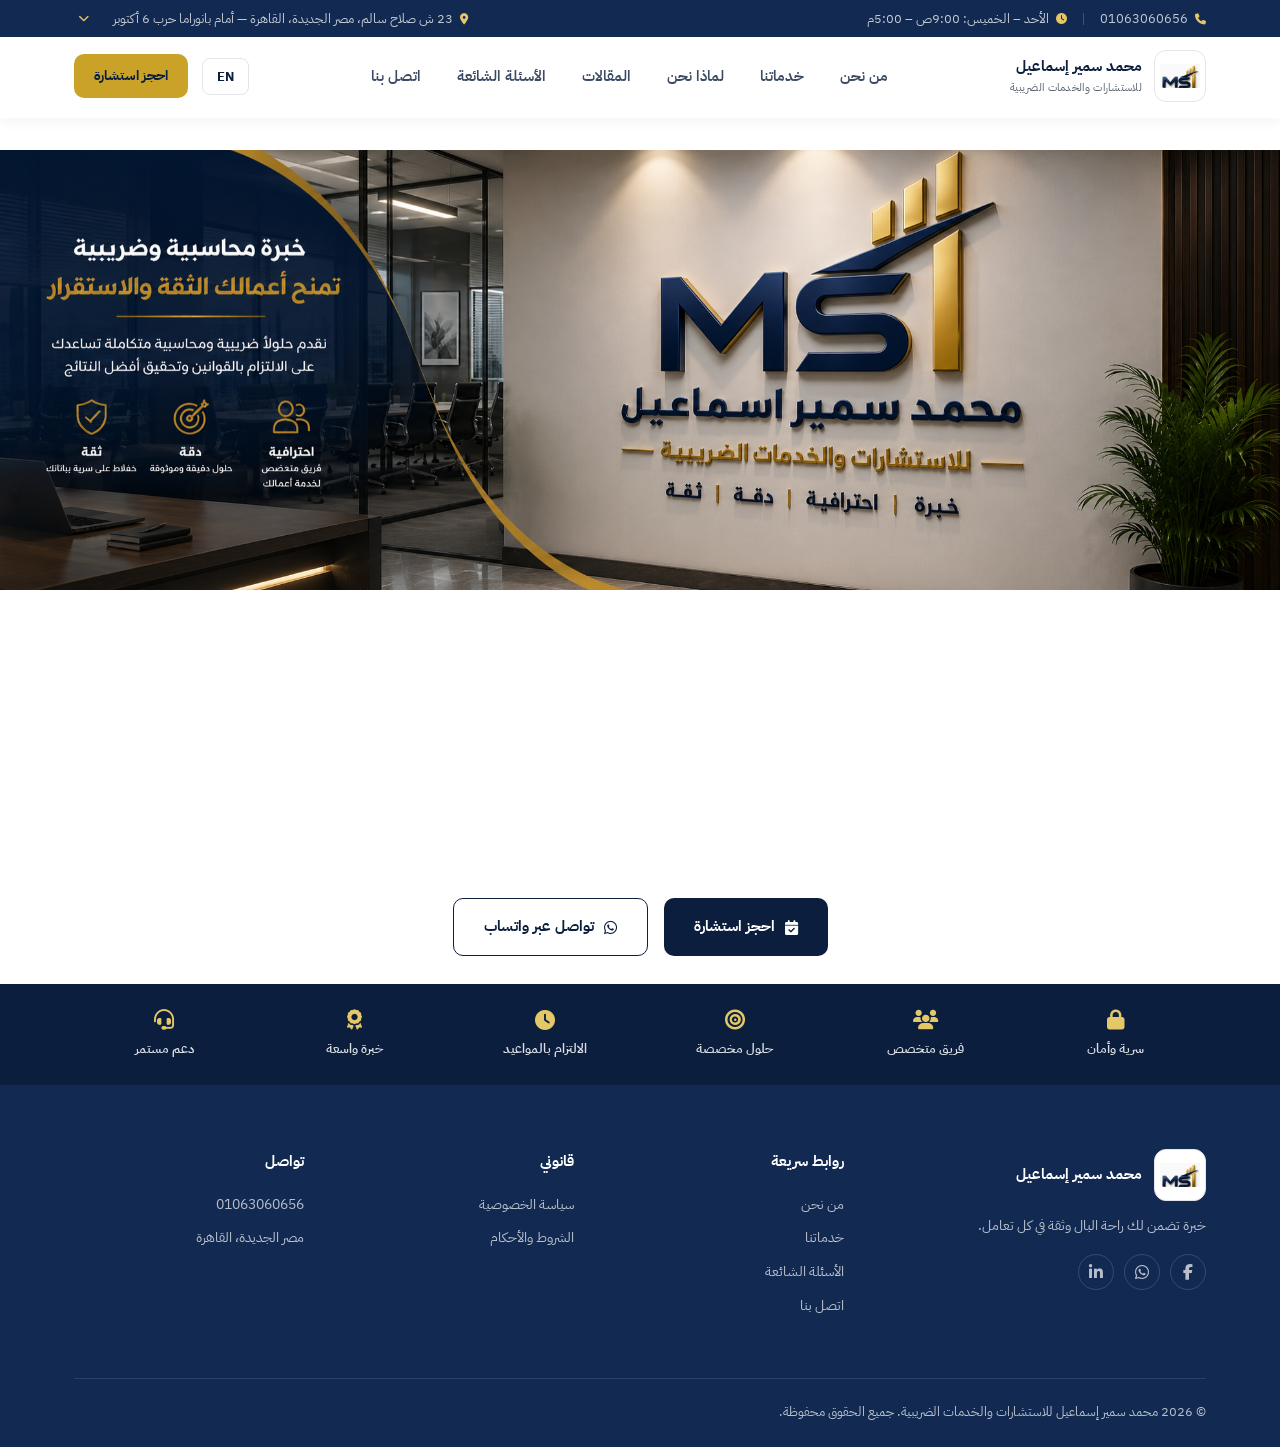
==== commit 17195171: "Add files via upload" ====
--- a/index.html
+++ b/index.html
@@ -130,6 +130,12 @@
   .burger{display:none;background:none;color:var(--navy);font-size:22px;}
 
   /* ===== HERO v2 (full-bleed banner) ===== */
+  /* ===== SPA PAGE VIEWS ===== */
+  .page-view{display:none;}
+  .page-view.active{display:block;}
+  .page-view:not(#view-home){padding-top:120px;}
+  @media(max-width:760px){.page-view:not(#view-home){padding-top:100px;}}
+
   .hero-v2{background:#fff;padding-top:150px;overflow:hidden;}
   .sr-only{position:absolute;width:1px;height:1px;padding:0;margin:-1px;overflow:hidden;clip:rect(0,0,0,0);white-space:nowrap;border:0;}
   .hero-banner-wrap{width:100%;line-height:0;}
@@ -139,9 +145,14 @@
   /* ===== HOMEPAGE ARTICLE CAROUSEL ===== */
   .article-carousel{position:relative;width:100%;height:280px;overflow:hidden;}
   .ac-slide{
-    position:absolute;inset:0;display:block;opacity:0;transition:opacity .6s ease;
-  }
-  .ac-slide.active{opacity:1;z-index:2;}
+    position:absolute;inset:0;display:block;opacity:0;
+    transform:translateX(100%);transition:transform .7s ease, opacity .7s ease;
+    z-index:1;
+  }
+  html[dir="rtl"] .ac-slide{transform:translateX(-100%);}
+  .ac-slide.active{opacity:1;transform:translateX(0);z-index:2;}
+  .ac-slide.prev{opacity:0;transform:translateX(-100%);}
+  html[dir="rtl"] .ac-slide.prev{transform:translateX(100%);}
   .ac-slide img{width:100%;height:100%;object-fit:cover;display:block;}
   .ac-caption{
     position:absolute;insetInlineStart:0;insetInlineEnd:0;bottom:0;padding:22px 28px;
@@ -351,6 +362,8 @@
 </head>
 <body>
 
+
+<!-- ===== UTILITY BAR + HEADER ===== -->
 <!-- ===== HEADER ===== -->
 <!-- ===== UTILITY BAR ===== -->
 <div class="utility-bar" id="utilityBar">
@@ -404,6 +417,7 @@
   </div>
 </header>
 
+<div id="view-home" class="page-view active">
 <!-- ===== HERO ===== -->
 <section class="hero-v2">
   <h1 class="sr-only" data-i18n="heroTitle">خبرة محاسبية وضريبية تمنح أعمالك الثقة والاستقرار</h1>
@@ -440,6 +454,9 @@
     </div>
   </div>
 </section>
+
+</div>
+<div id="view-about" class="page-view">
 <section class="section" id="about">
   <div class="container"><button class="back-btn" onclick="history.back()"><i class="fa-solid fa-arrow-right"></i> <span data-i18n="backBtn">رجوع</span></button></div>
 
@@ -475,6 +492,8 @@
     </div>
   </div>
 </section>
+</div>
+<div id="view-services" class="page-view">
 <section class="section" id="services">
   <div class="container"><button class="back-btn" onclick="history.back()"><i class="fa-solid fa-arrow-right"></i> <span data-i18n="backBtn">رجوع</span></button></div>
 
@@ -563,6 +582,8 @@
     </div>
   </div>
 </section>
+</div>
+<div id="view-why" class="page-view">
 <section class="section why" id="why">
   <div class="container"><button class="back-btn" onclick="history.back()"><i class="fa-solid fa-arrow-right"></i> <span data-i18n="backBtn">رجوع</span></button></div>
 
@@ -601,6 +622,8 @@
     <div class="testi-dots" id="testiDots"></div>
   </div>
 </section>
+</div>
+<div id="view-articles" class="page-view">
 <section class="section faq" id="articles">
   <div class="container"><button class="back-btn" onclick="history.back()"><i class="fa-solid fa-arrow-right"></i> <span data-i18n="backBtn">رجوع</span></button></div>
 
@@ -637,6 +660,8 @@
     </div>
   </div>
 </section>
+</div>
+<div id="view-faq" class="page-view">
 <section class="section" id="faq">
   <div class="container"><button class="back-btn" onclick="history.back()"><i class="fa-solid fa-arrow-right"></i> <span data-i18n="backBtn">رجوع</span></button></div>
 
@@ -669,6 +694,8 @@
     </div>
   </div>
 </section>
+</div>
+<div id="view-consult" class="page-view">
 <section class="section" id="consult">
   <div class="container"><button class="back-btn" onclick="history.back()"><i class="fa-solid fa-arrow-right"></i> <span data-i18n="backBtn">رجوع</span></button></div>
 
@@ -703,6 +730,8 @@
     </form>
   </div>
 </section>
+</div>
+<div id="view-contact" class="page-view">
 <section class="section" id="contact">
   <div class="container"><button class="back-btn" onclick="history.back()"><i class="fa-solid fa-arrow-right"></i> <span data-i18n="backBtn">رجوع</span></button></div>
 
@@ -744,6 +773,8 @@
     </div>
   </div>
 </section>
+</div>
+<div id="view-privacy" class="page-view">
 <section class="section" id="privacy">
   <div class="container"><button class="back-btn" onclick="history.back()"><i class="fa-solid fa-arrow-right"></i> <span data-i18n="backBtn">رجوع</span></button></div>
 
@@ -760,6 +791,8 @@
     <p data-i18n="p5P">قد يتم تحديث سياسة الخصوصية من وقت لآخر، وسيتم نشر أي تعديلات على هذه الصفحة.</p>
   </div>
 </section>
+</div>
+<div id="view-terms" class="page-view">
 <section class="section" id="terms">
   <div class="container"><button class="back-btn" onclick="history.back()"><i class="fa-solid fa-arrow-right"></i> <span data-i18n="backBtn">رجوع</span></button></div>
 
@@ -776,6 +809,7 @@
     <p data-i18n="tm5P">يحتفظ المكتب بحق تعديل هذه الشروط في أي وقت، وسيتم نشر أي تحديثات على هذه الصفحة.</p>
   </div>
 </section>
+</div>
 <footer>
   <div class="container">
     <div class="footer-grid">
@@ -820,7 +854,6 @@
     </div>
   </div>
 </footer>
-
 
 <script>
 window.i18n = {
@@ -1105,7 +1138,7 @@
     });
   }
 
-  // ===== homepage article carousel (auto-rotates every 5s) =====
+  // ===== homepage article carousel (auto-rotates every 2s, Turk-Fashion-style slide) =====
   const acSlides = document.querySelectorAll('.ac-slide');
   const acDotsWrap = document.getElementById('acDots');
   if (acSlides.length && acDotsWrap) {
@@ -1118,12 +1151,17 @@
     });
     function showAcSlide(i){
       acSlides[acCurrent].classList.remove('active');
+      acSlides[acCurrent].classList.add('prev');
       acDotsWrap.children[acCurrent].classList.remove('active');
       acCurrent = i;
+      acSlides.forEach((s, idx) => { if (idx !== acCurrent) s.classList.remove('prev'); });
       acSlides[acCurrent].classList.add('active');
       acDotsWrap.children[acCurrent].classList.add('active');
+      setTimeout(() => {
+        acSlides.forEach((s, idx) => { if (idx !== acCurrent) s.classList.remove('prev'); });
+      }, 700);
     }
-    setInterval(() => showAcSlide((acCurrent + 1) % acSlides.length), 5000);
+    setInterval(() => showAcSlide((acCurrent + 1) % acSlides.length), 2000);
   }
 
   // ===== utility bar quick slide-down menu =====
@@ -1143,8 +1181,24 @@
     }));
   }
 
+  // ===== SPA-style view routing (single file, Turk-Fashion style) =====
+  const pageViews = document.querySelectorAll('.page-view');
+  function routeView(){
+    const name = location.hash.replace('#', '') || 'home';
+    let matched = false;
+    pageViews.forEach(v => {
+      const isMatch = v.id === 'view-' + name;
+      v.classList.toggle('active', isMatch);
+      if (isMatch) matched = true;
+    });
+    if (!matched) document.getElementById('view-home').classList.add('active');
+    window.scrollTo({top: 0});
+  }
+  window.addEventListener('hashchange', routeView);
+  routeView();
+
 });
 
 </script>
 </body>
-</html>
+</html>
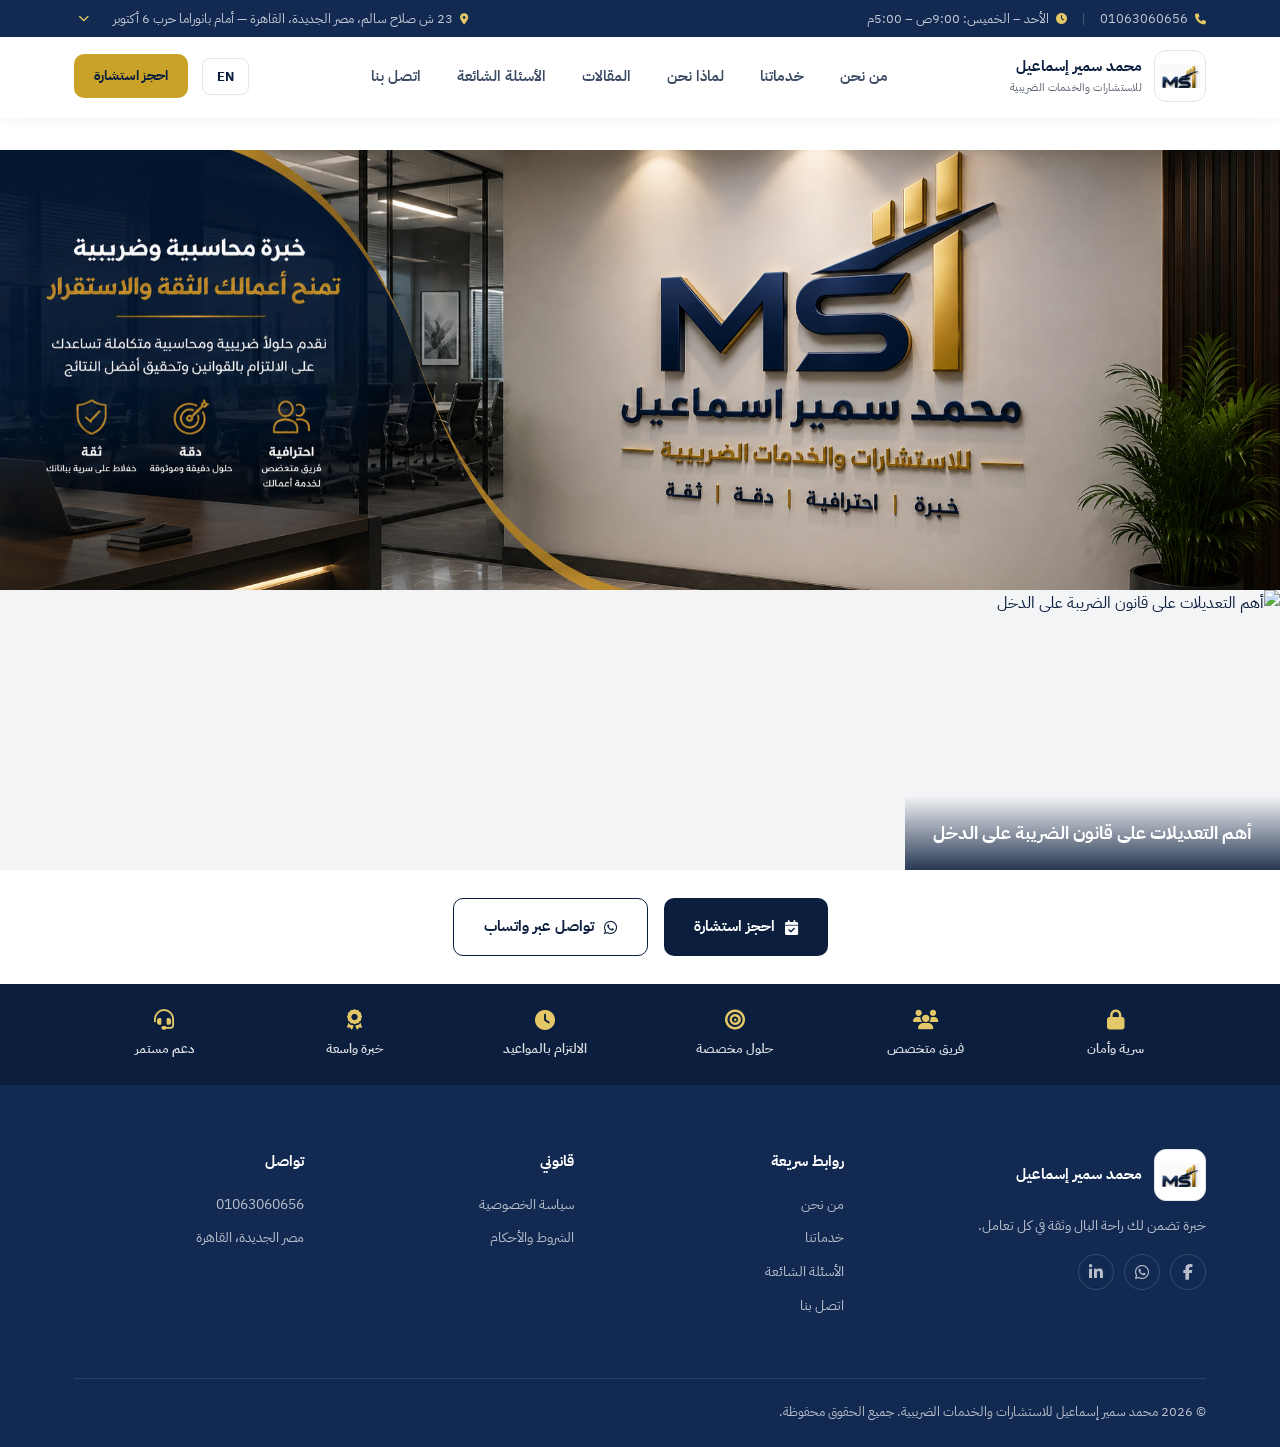
==== commit 6ea9c306: "Add files via upload" ====
--- a/index.html
+++ b/index.html
@@ -87,8 +87,14 @@
   .quick-slide-grid a:hover{background:var(--gold);color:var(--navy);}
   @media(max-width:760px){.quick-slide-grid{grid-template-columns:repeat(2,1fr);}}
   @media(max-width:760px){
-    .utility-inner{justify-content:center;text-align:center;}
-    .utility-group:last-child{display:none;}
+    .utility-inner{justify-content:space-between;flex-wrap:nowrap;}
+    .utility-group:first-child .u-sep,
+    .utility-group:first-child span:not(.u-sep) i.fa-clock,
+    .utility-group:first-child span span{display:none;}
+    .utility-group:last-child span span{
+      display:inline-block;max-width:120px;overflow:hidden;text-overflow:ellipsis;
+      white-space:nowrap;vertical-align:middle;
+    }
   }
 
   /* ===== HEADER ===== */
@@ -143,16 +149,13 @@
   .hero-cta-under{display:flex;gap:16px;flex-wrap:wrap;justify-content:center;padding:28px 24px;}
 
   /* ===== HOMEPAGE ARTICLE CAROUSEL ===== */
-  .article-carousel{position:relative;width:100%;height:280px;overflow:hidden;}
+  .article-carousel{position:relative;width:100%;height:280px;overflow:hidden;background:var(--gray-bg);}
   .ac-slide{
     position:absolute;inset:0;display:block;opacity:0;
-    transform:translateX(100%);transition:transform .7s ease, opacity .7s ease;
+    transition:opacity .7s ease;
     z-index:1;
   }
-  html[dir="rtl"] .ac-slide{transform:translateX(-100%);}
-  .ac-slide.active{opacity:1;transform:translateX(0);z-index:2;}
-  .ac-slide.prev{opacity:0;transform:translateX(-100%);}
-  html[dir="rtl"] .ac-slide.prev{transform:translateX(100%);}
+  .ac-slide.active{opacity:1;z-index:2;}
   .ac-slide img{width:100%;height:100%;object-fit:cover;display:block;}
   .ac-caption{
     position:absolute;insetInlineStart:0;insetInlineEnd:0;bottom:0;padding:22px 28px;
@@ -1138,7 +1141,7 @@
     });
   }
 
-  // ===== homepage article carousel (auto-rotates every 2s, Turk-Fashion-style slide) =====
+  // ===== homepage article carousel (auto-rotates every 2s) =====
   const acSlides = document.querySelectorAll('.ac-slide');
   const acDotsWrap = document.getElementById('acDots');
   if (acSlides.length && acDotsWrap) {
@@ -1151,15 +1154,10 @@
     });
     function showAcSlide(i){
       acSlides[acCurrent].classList.remove('active');
-      acSlides[acCurrent].classList.add('prev');
       acDotsWrap.children[acCurrent].classList.remove('active');
       acCurrent = i;
-      acSlides.forEach((s, idx) => { if (idx !== acCurrent) s.classList.remove('prev'); });
       acSlides[acCurrent].classList.add('active');
       acDotsWrap.children[acCurrent].classList.add('active');
-      setTimeout(() => {
-        acSlides.forEach((s, idx) => { if (idx !== acCurrent) s.classList.remove('prev'); });
-      }, 700);
     }
     setInterval(() => showAcSlide((acCurrent + 1) % acSlides.length), 2000);
   }
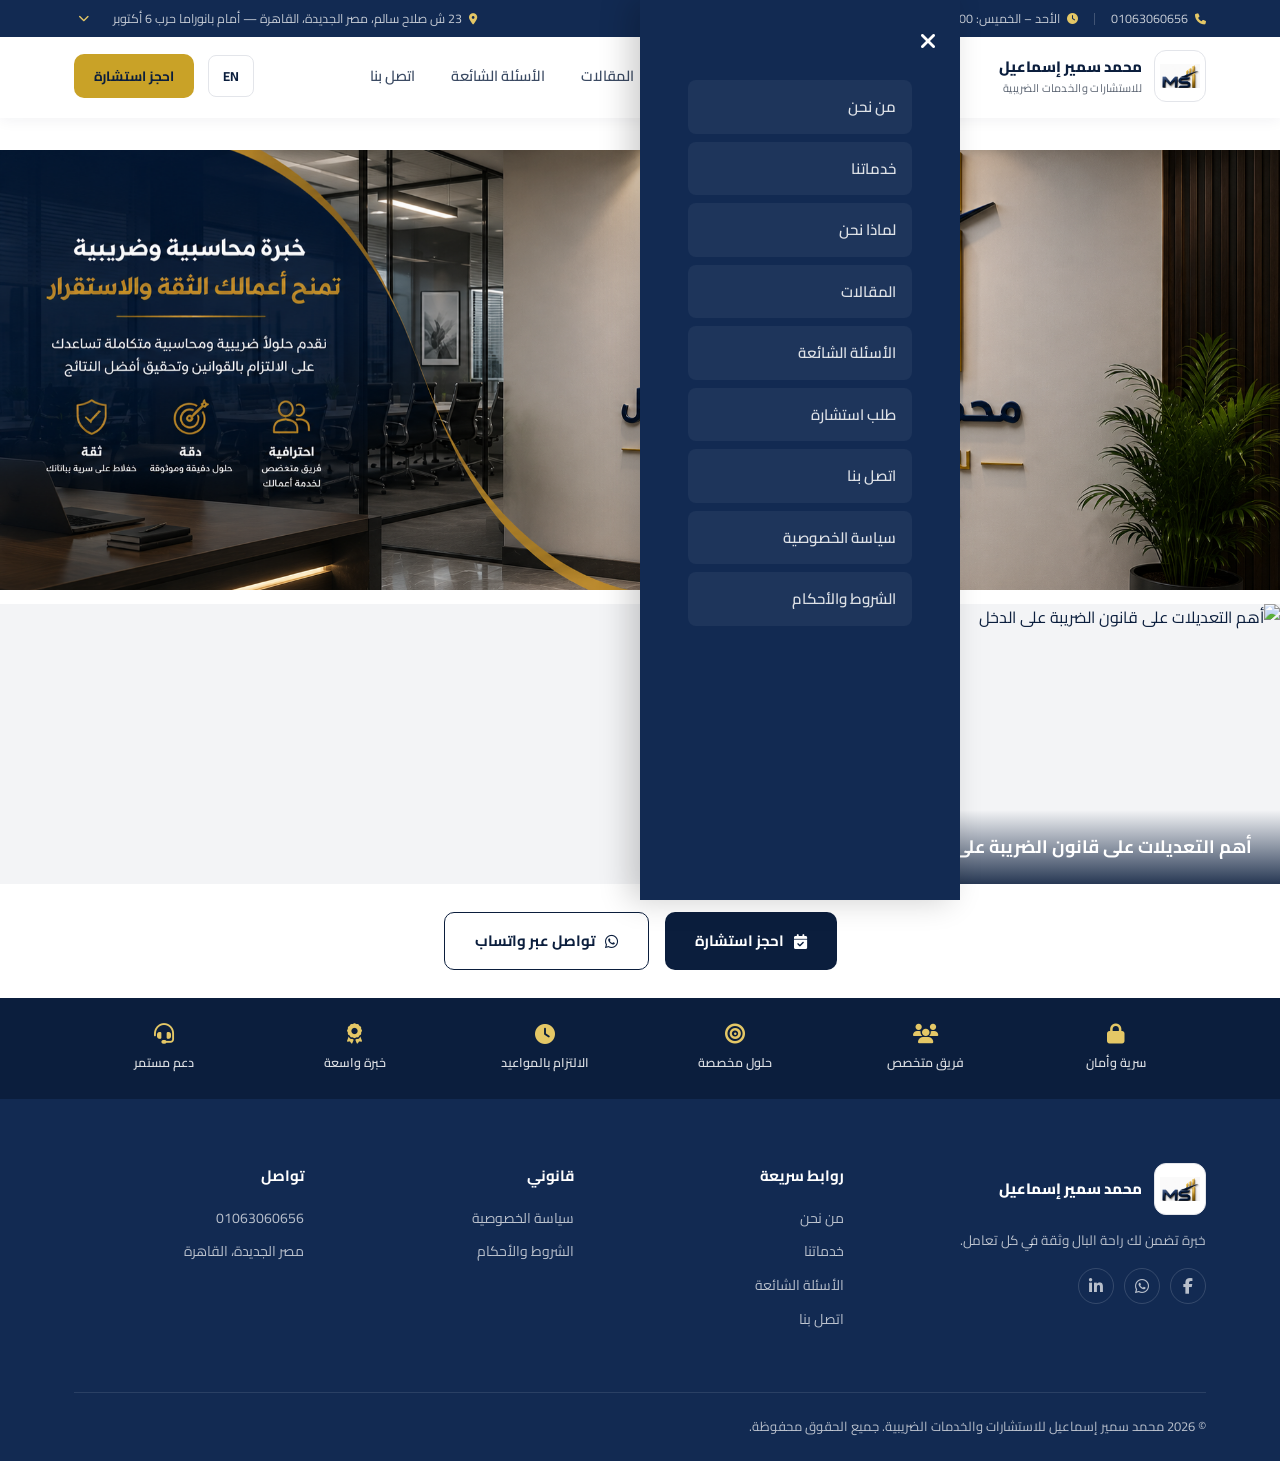
==== commit b02c681d: "Add files via upload" ====
--- a/index.html
+++ b/index.html
@@ -6,7 +6,7 @@
 <title>محمد سمير إسماعيل للاستشارات والخدمات الضريبية</title>
 <meta name="description" content="خبرة محاسبية وضريبية تمنح أعمالك الثقة والاستقرار — إقرارات ضريبية، استشارات، فحص ضريبي، مراجعة قوائم مالية، تأسيس شركات، دراسات جدوى.">
 <link rel="preconnect" href="https://fonts.googleapis.com">
-<link href="https://fonts.googleapis.com/css2?family=IBM+Plex+Sans+Arabic:wght@300;400;500;600;700&display=swap" rel="stylesheet">
+<link href="https://fonts.googleapis.com/css2?family=Cairo:wght@300;400;500;600;700;800;900&display=swap" rel="stylesheet">
 <link rel="stylesheet" href="https://cdnjs.cloudflare.com/ajax/libs/font-awesome/6.5.1/css/all.min.css">
 <style>
 :root{
@@ -25,7 +25,7 @@
   *{box-sizing:border-box;margin:0;padding:0;}
   html{scroll-behavior:smooth;}
   body{
-    font-family:'IBM Plex Sans Arabic',sans-serif;
+    font-family:'Cairo',sans-serif;
     color:var(--navy);
     background:var(--white);
     line-height:1.7;
@@ -75,17 +75,24 @@
   .utility-bar{cursor:pointer;}
   .u-chevron{margin-inline-start:8px;font-size:10px;transition:.3s;color:var(--gold-light);}
   .u-chevron.open{transform:rotate(180deg);}
+  .quick-slide-overlay{
+    position:fixed;inset:0;background:rgba(11,30,61,.5);z-index:1049;
+    opacity:0;pointer-events:none;transition:opacity .3s ease;
+  }
+  .quick-slide-overlay.open{opacity:1;pointer-events:auto;}
   .quick-slide-menu{
-    position:fixed;top:34px;insetInlineStart:0;width:100%;z-index:1050;
-    background:var(--navy-2);max-height:0;overflow:hidden;transition:max-height .35s ease;
-  }
-  .quick-slide-grid{display:grid;grid-template-columns:repeat(5,1fr);gap:10px;padding:18px 24px;}
+    position:fixed;top:0;insetInlineEnd:0;height:100vh;width:80%;max-width:320px;z-index:1050;
+    background:var(--navy-2);overflow-y:auto;transform:translateX(100%);transition:transform .35s ease;
+    padding:80px 24px 24px;box-shadow:-10px 0 30px rgba(0,0,0,.2);
+  }
+  html[dir="rtl"] .quick-slide-menu{insetInlineEnd:auto;insetInlineStart:0;transform:translateX(-100%);}
+  .quick-slide-menu.open{transform:translateX(0);}
+  .quick-slide-grid{display:flex;flex-direction:column;gap:8px;}
   .quick-slide-grid a{
-    color:rgba(255,255,255,.85);font-size:13px;font-weight:600;padding:10px 8px;
-    text-align:center;border-radius:8px;background:rgba(255,255,255,.05);transition:.2s;
+    color:rgba(255,255,255,.85);font-size:15px;font-weight:600;padding:14px 16px;
+    text-align:start;border-radius:8px;background:rgba(255,255,255,.05);transition:.2s;
   }
   .quick-slide-grid a:hover{background:var(--gold);color:var(--navy);}
-  @media(max-width:760px){.quick-slide-grid{grid-template-columns:repeat(2,1fr);}}
   @media(max-width:760px){
     .utility-inner{justify-content:space-between;flex-wrap:nowrap;}
     .utility-group:first-child .u-sep,
@@ -149,7 +156,7 @@
   .hero-cta-under{display:flex;gap:16px;flex-wrap:wrap;justify-content:center;padding:28px 24px;}
 
   /* ===== HOMEPAGE ARTICLE CAROUSEL ===== */
-  .article-carousel{position:relative;width:100%;height:280px;overflow:hidden;background:var(--gray-bg);}
+  .article-carousel{position:relative;width:100%;height:280px;overflow:hidden;background:var(--gray-bg);margin-top:14px;}
   .ac-slide{
     position:absolute;inset:0;display:block;opacity:0;
     transition:opacity .7s ease;
@@ -382,7 +389,9 @@
     </div>
   </div>
 </div>
+<div class="quick-slide-overlay" id="quickSlideOverlay"></div>
 <div class="quick-slide-menu" id="quickSlideMenu">
+  <button id="quickSlideClose" style="position:absolute;top:20px;insetInlineEnd:20px;background:none;color:#fff;font-size:22px;"><i class="fa-solid fa-xmark"></i></button>
   <div class="container quick-slide-grid">
     <a href="#about" data-i18n="nav1">من نحن</a>
     <a href="#services" data-i18n="nav2">خدماتنا</a>
@@ -1162,21 +1171,29 @@
     setInterval(() => showAcSlide((acCurrent + 1) % acSlides.length), 2000);
   }
 
-  // ===== utility bar quick slide-down menu =====
+  // ===== utility bar quick side-drawer menu (Turk-Fashion style) =====
   const utilityBar = document.getElementById('utilityBar');
   const quickSlideMenu = document.getElementById('quickSlideMenu');
+  const quickSlideOverlay = document.getElementById('quickSlideOverlay');
+  const quickSlideClose = document.getElementById('quickSlideClose');
   const uChevron = document.getElementById('uChevron');
+  function openQuickMenu(){
+    quickSlideMenu.classList.add('open');
+    if (quickSlideOverlay) quickSlideOverlay.classList.add('open');
+    if (uChevron) uChevron.classList.add('open');
+  }
+  function closeQuickMenu(){
+    quickSlideMenu.classList.remove('open');
+    if (quickSlideOverlay) quickSlideOverlay.classList.remove('open');
+    if (uChevron) uChevron.classList.remove('open');
+  }
   if (utilityBar && quickSlideMenu) {
     utilityBar.addEventListener('click', () => {
-      const isOpen = quickSlideMenu.classList.toggle('open');
-      quickSlideMenu.style.maxHeight = isOpen ? quickSlideMenu.scrollHeight + 'px' : '0';
-      if (uChevron) uChevron.classList.toggle('open', isOpen);
+      quickSlideMenu.classList.contains('open') ? closeQuickMenu() : openQuickMenu();
     });
-    quickSlideMenu.querySelectorAll('a').forEach(a => a.addEventListener('click', () => {
-      quickSlideMenu.classList.remove('open');
-      quickSlideMenu.style.maxHeight = '0';
-      if (uChevron) uChevron.classList.remove('open');
-    }));
+    if (quickSlideOverlay) quickSlideOverlay.addEventListener('click', closeQuickMenu);
+    if (quickSlideClose) quickSlideClose.addEventListener('click', (e) => { e.stopPropagation(); closeQuickMenu(); });
+    quickSlideMenu.querySelectorAll('a').forEach(a => a.addEventListener('click', closeQuickMenu));
   }
 
   // ===== SPA-style view routing (single file, Turk-Fashion style) =====
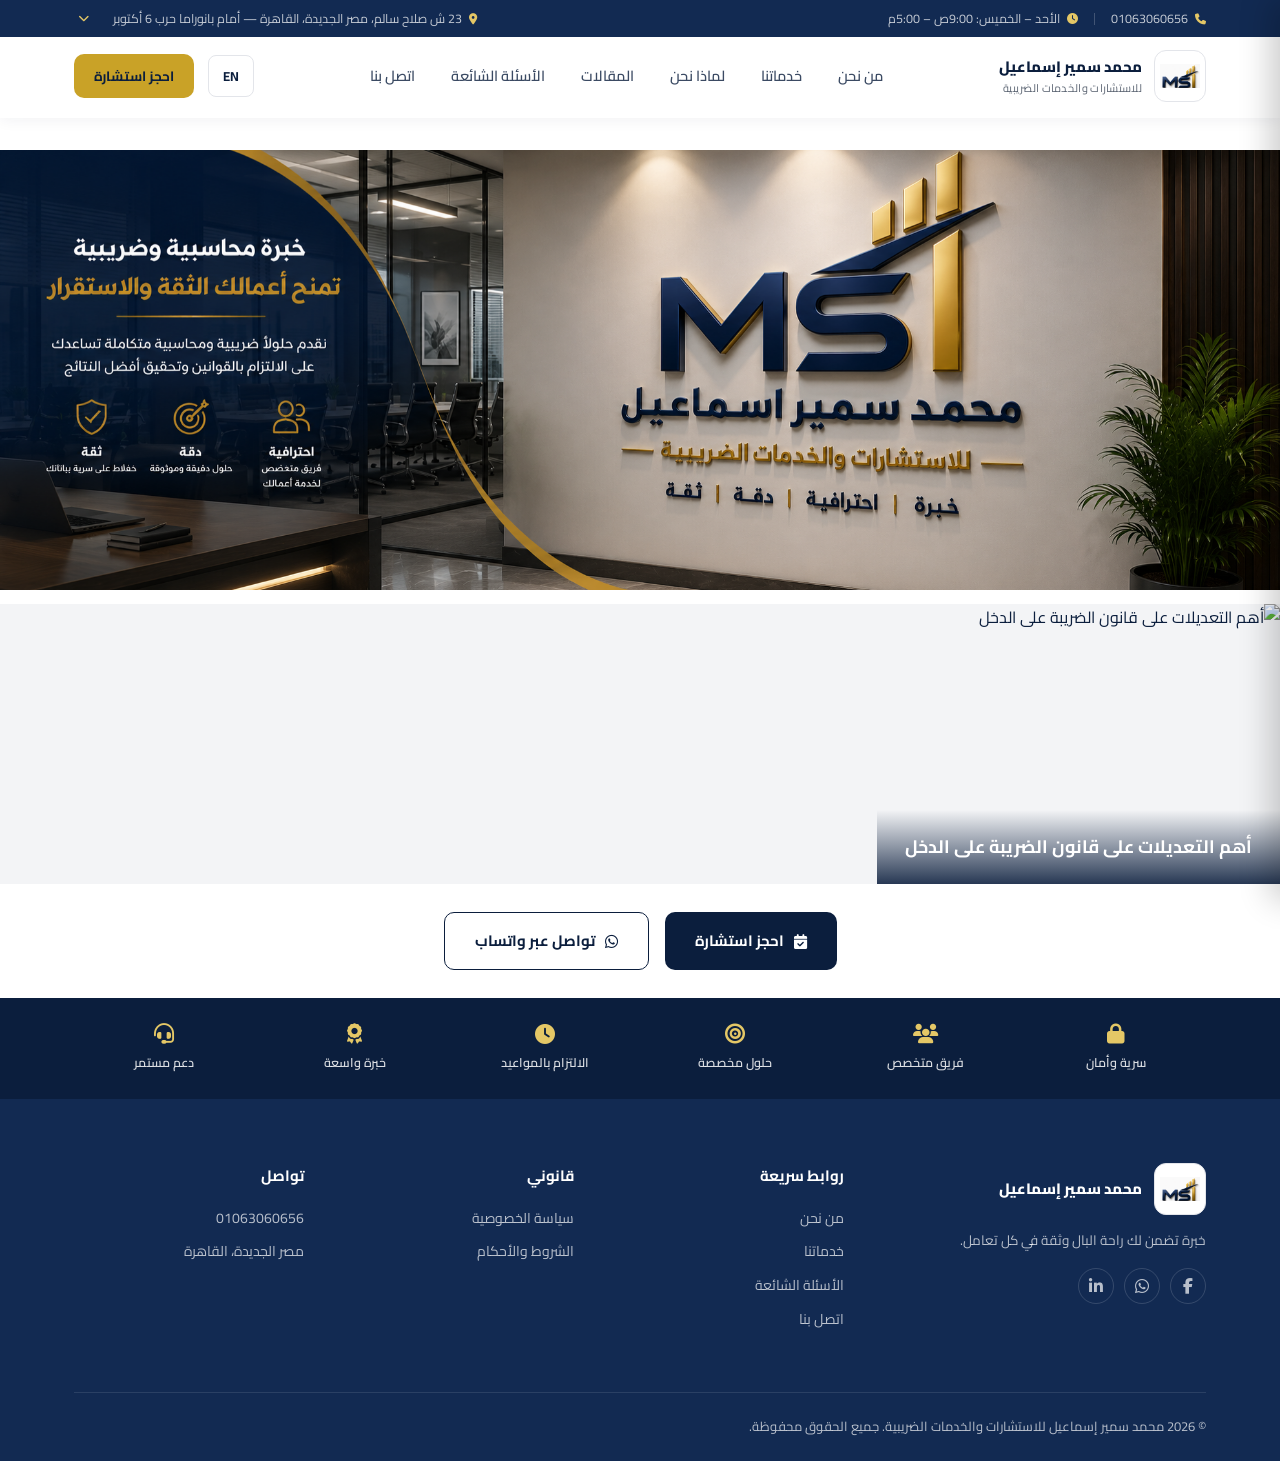
==== commit 844dd00d: "Add files via upload" ====
--- a/index.html
+++ b/index.html
@@ -81,11 +81,10 @@
   }
   .quick-slide-overlay.open{opacity:1;pointer-events:auto;}
   .quick-slide-menu{
-    position:fixed;top:0;insetInlineEnd:0;height:100vh;width:80%;max-width:320px;z-index:1050;
+    position:fixed;top:0;right:0;height:100vh;width:80%;max-width:320px;z-index:1050;
     background:var(--navy-2);overflow-y:auto;transform:translateX(100%);transition:transform .35s ease;
     padding:80px 24px 24px;box-shadow:-10px 0 30px rgba(0,0,0,.2);
   }
-  html[dir="rtl"] .quick-slide-menu{insetInlineEnd:auto;insetInlineStart:0;transform:translateX(-100%);}
   .quick-slide-menu.open{transform:translateX(0);}
   .quick-slide-grid{display:flex;flex-direction:column;gap:8px;}
   .quick-slide-grid a{
@@ -151,7 +150,7 @@
 
   .hero-v2{background:#fff;padding-top:150px;overflow:hidden;}
   .sr-only{position:absolute;width:1px;height:1px;padding:0;margin:-1px;overflow:hidden;clip:rect(0,0,0,0);white-space:nowrap;border:0;}
-  .hero-banner-wrap{width:100%;line-height:0;}
+  .hero-banner-wrap{width:100%;line-height:0;min-height:120px;background:var(--navy);}
   .hero-banner-img{width:100%;height:auto;display:block;}
   .hero-cta-under{display:flex;gap:16px;flex-wrap:wrap;justify-content:center;padding:28px 24px;}
 
